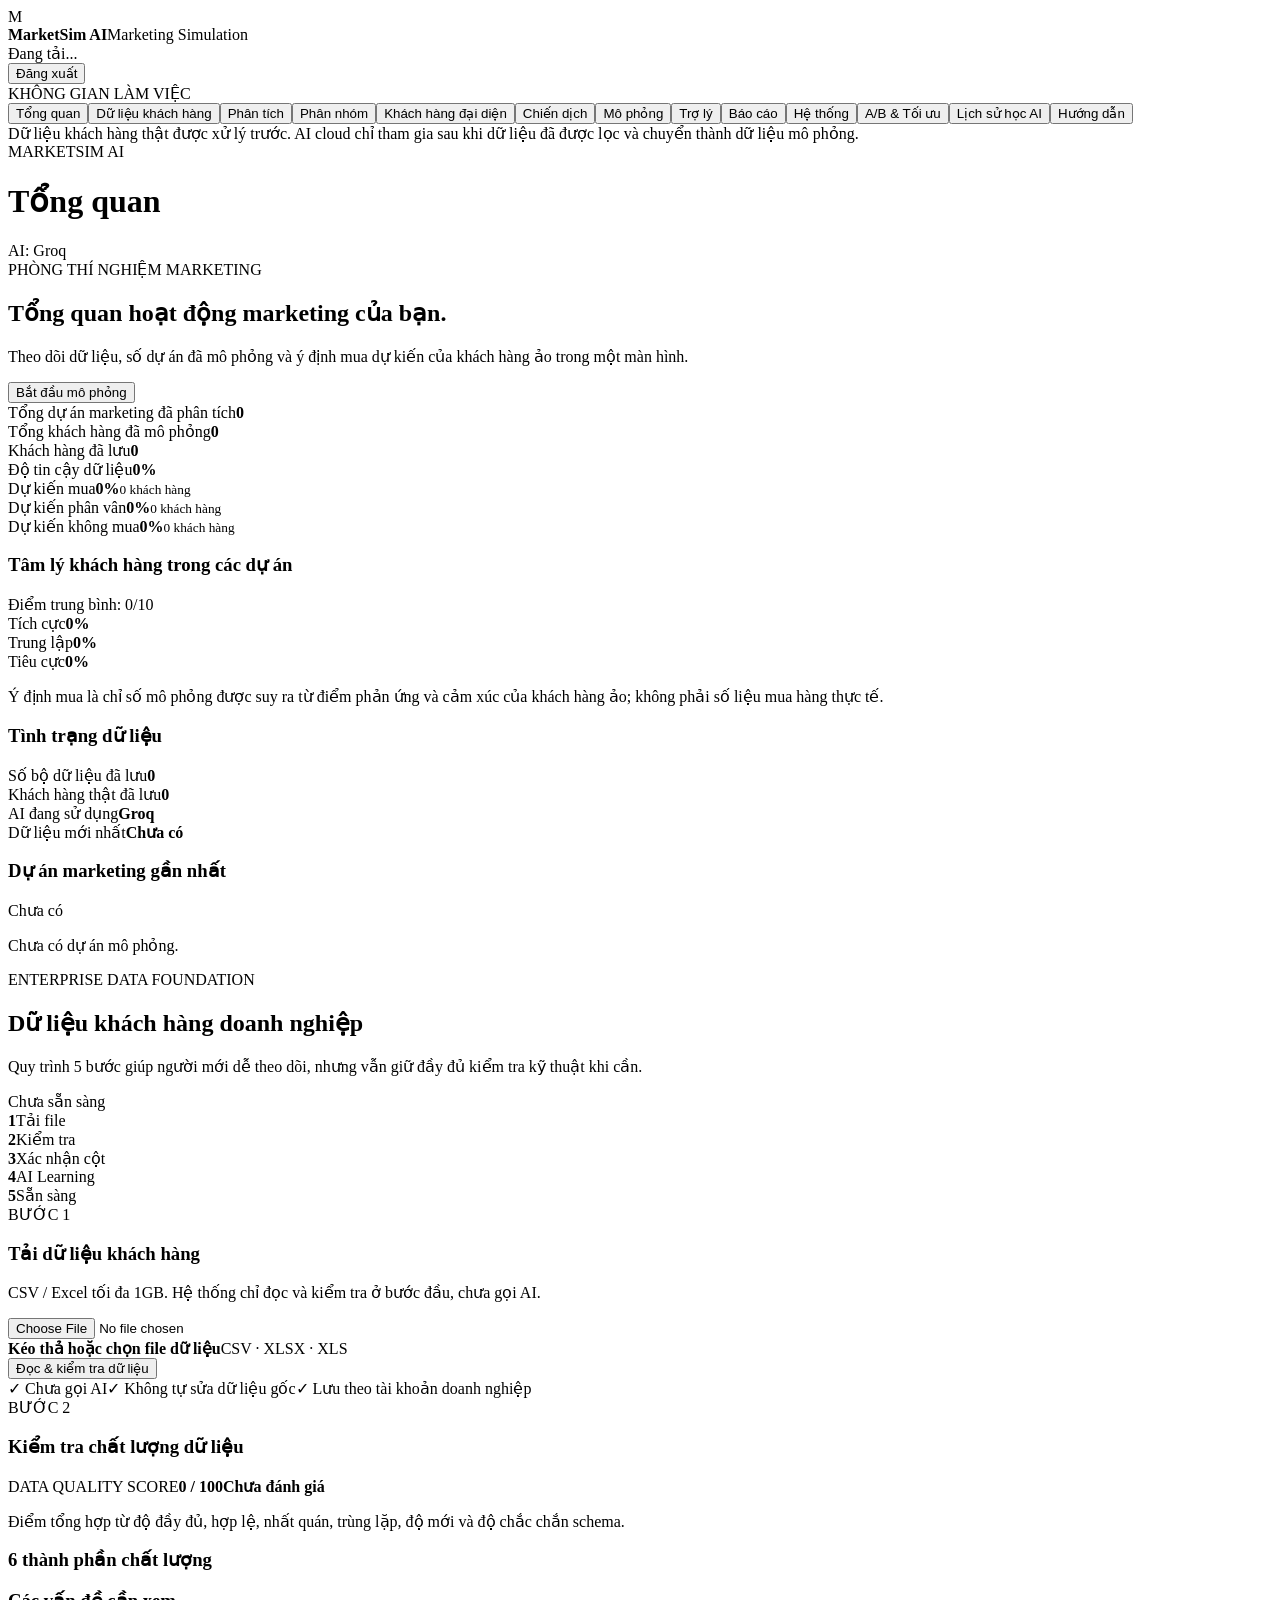
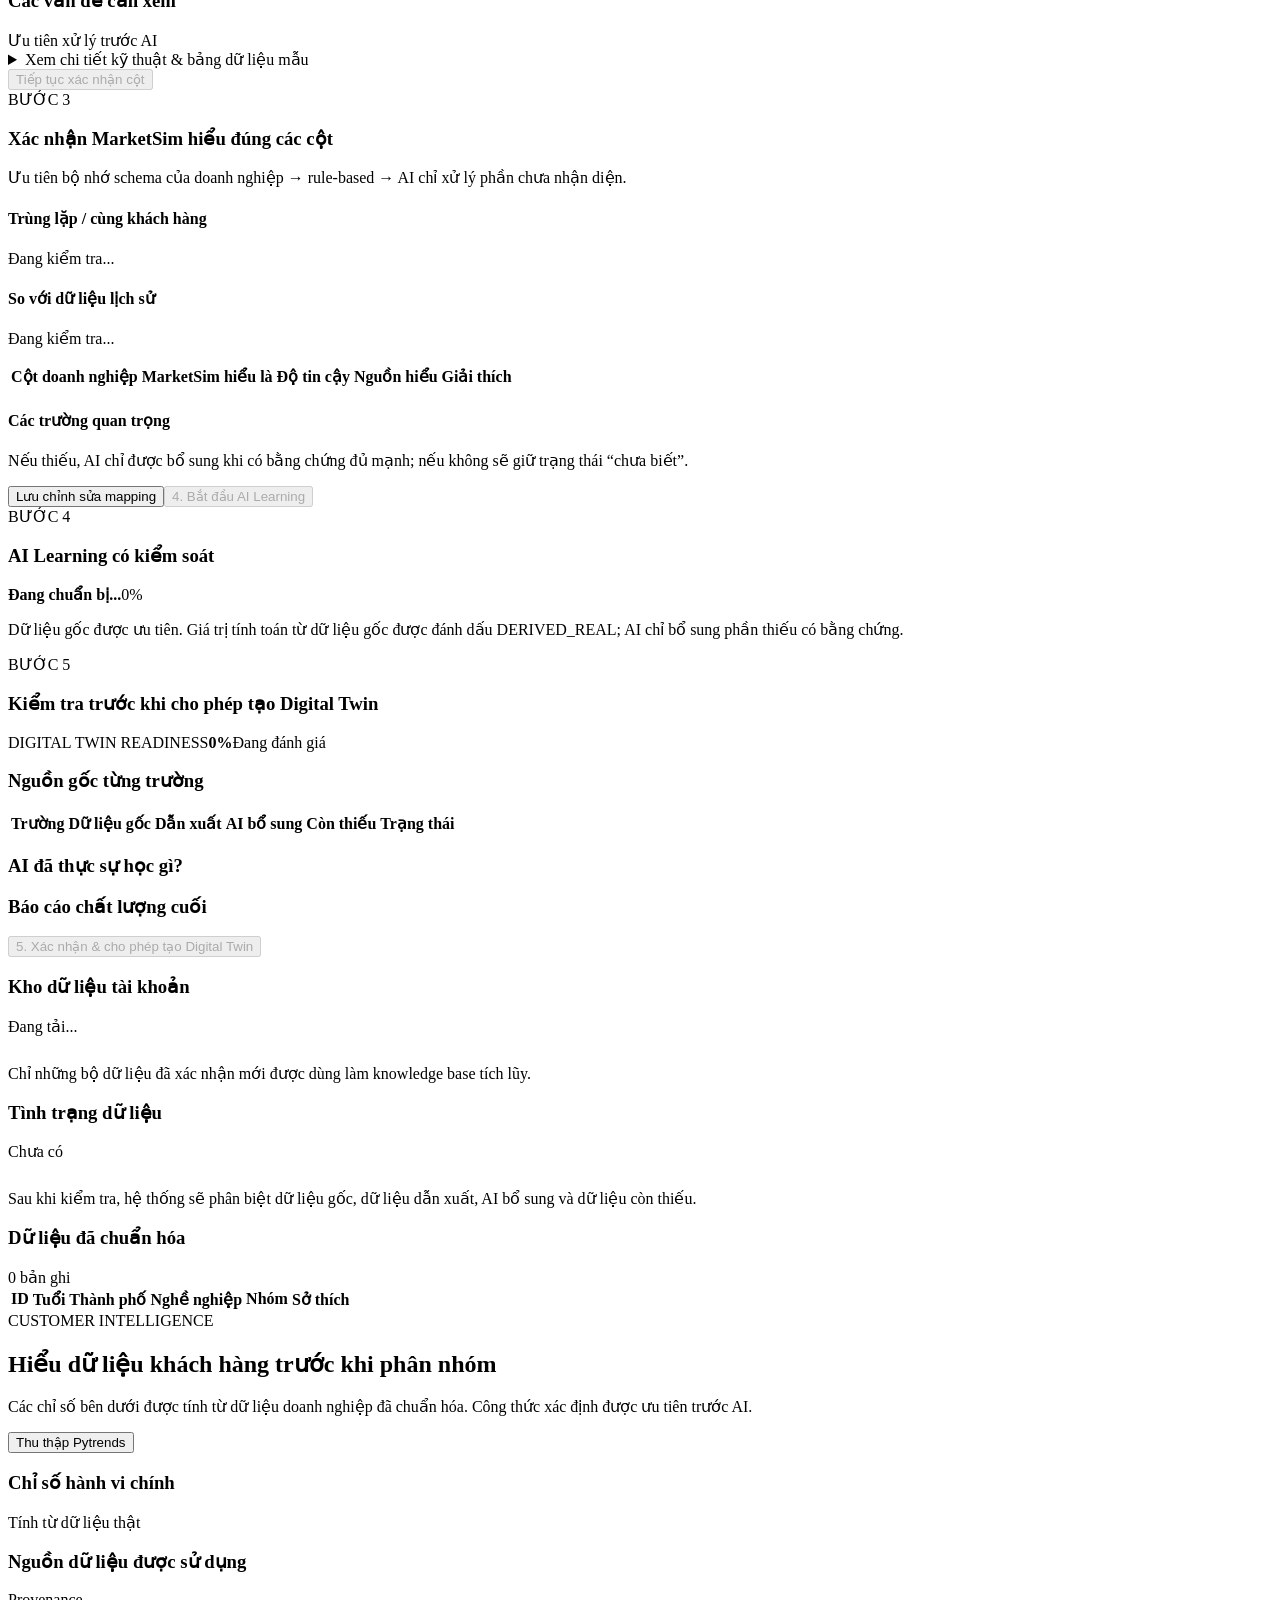
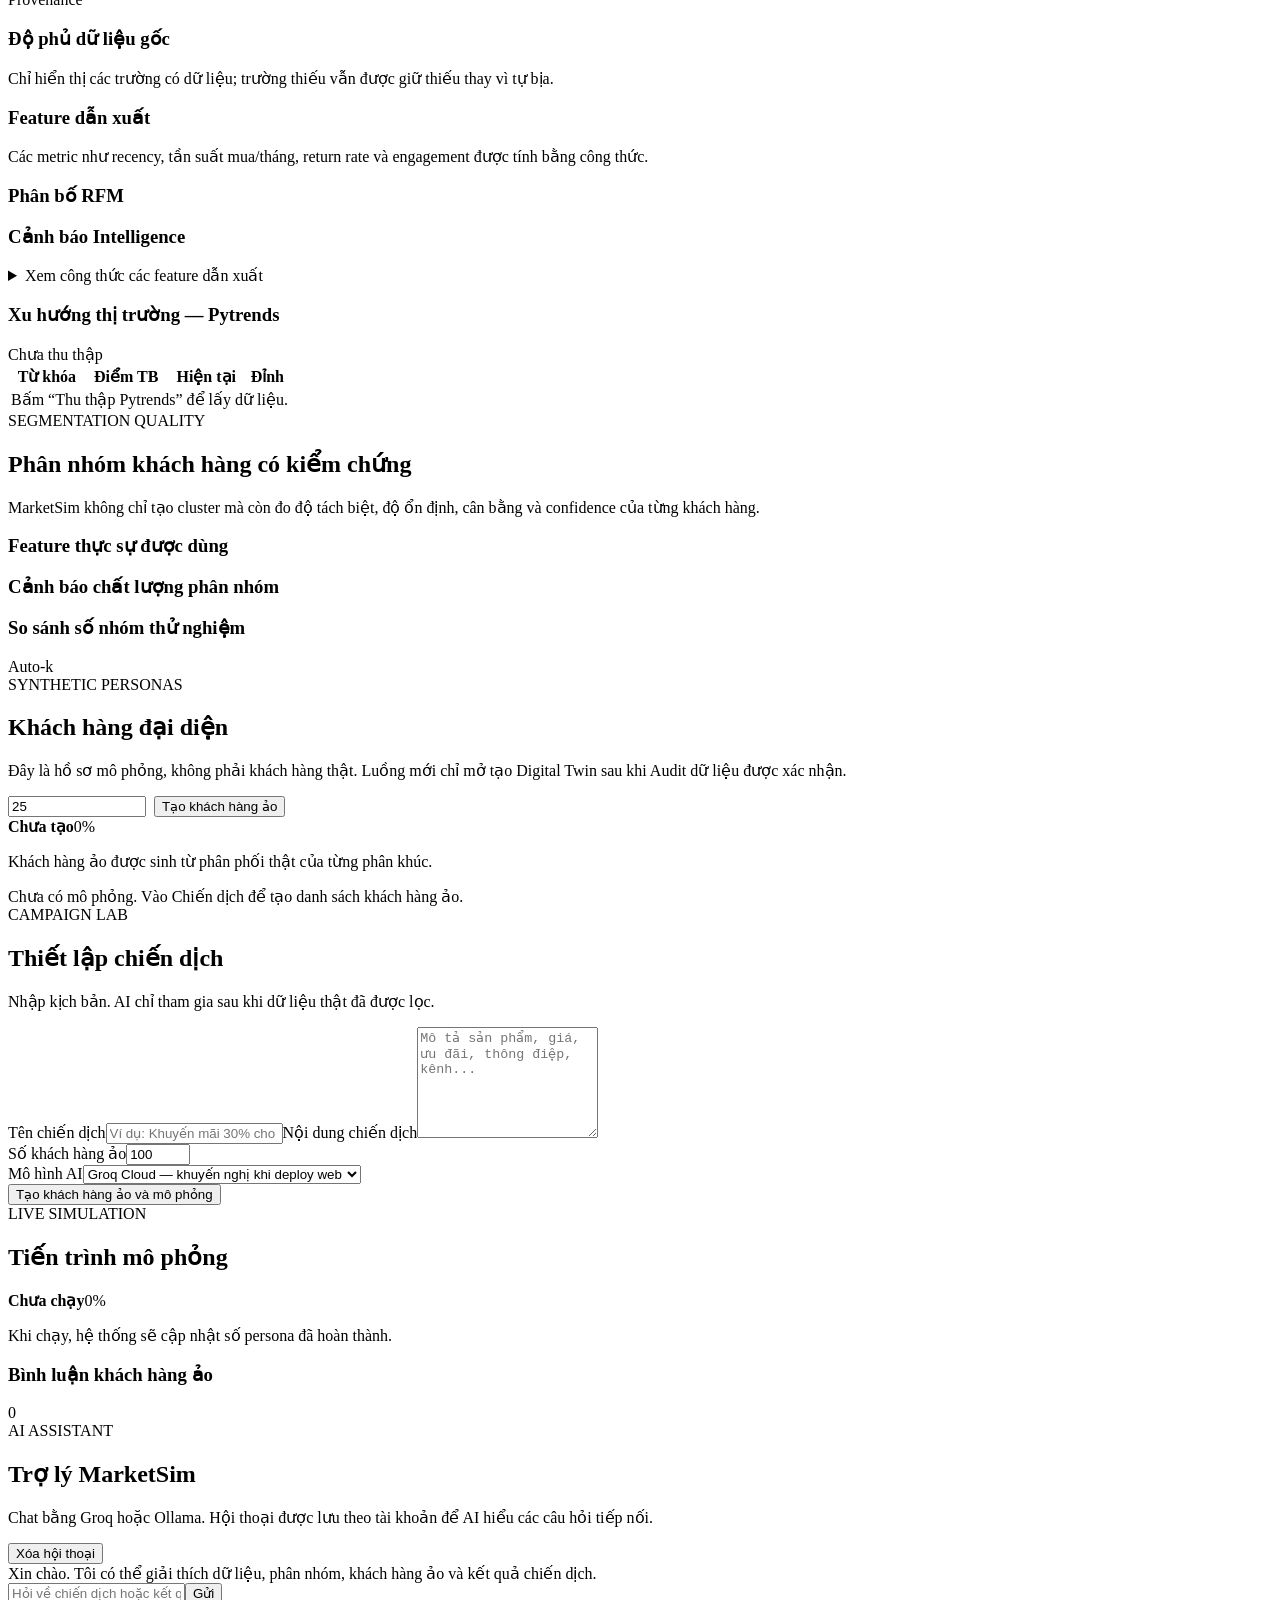
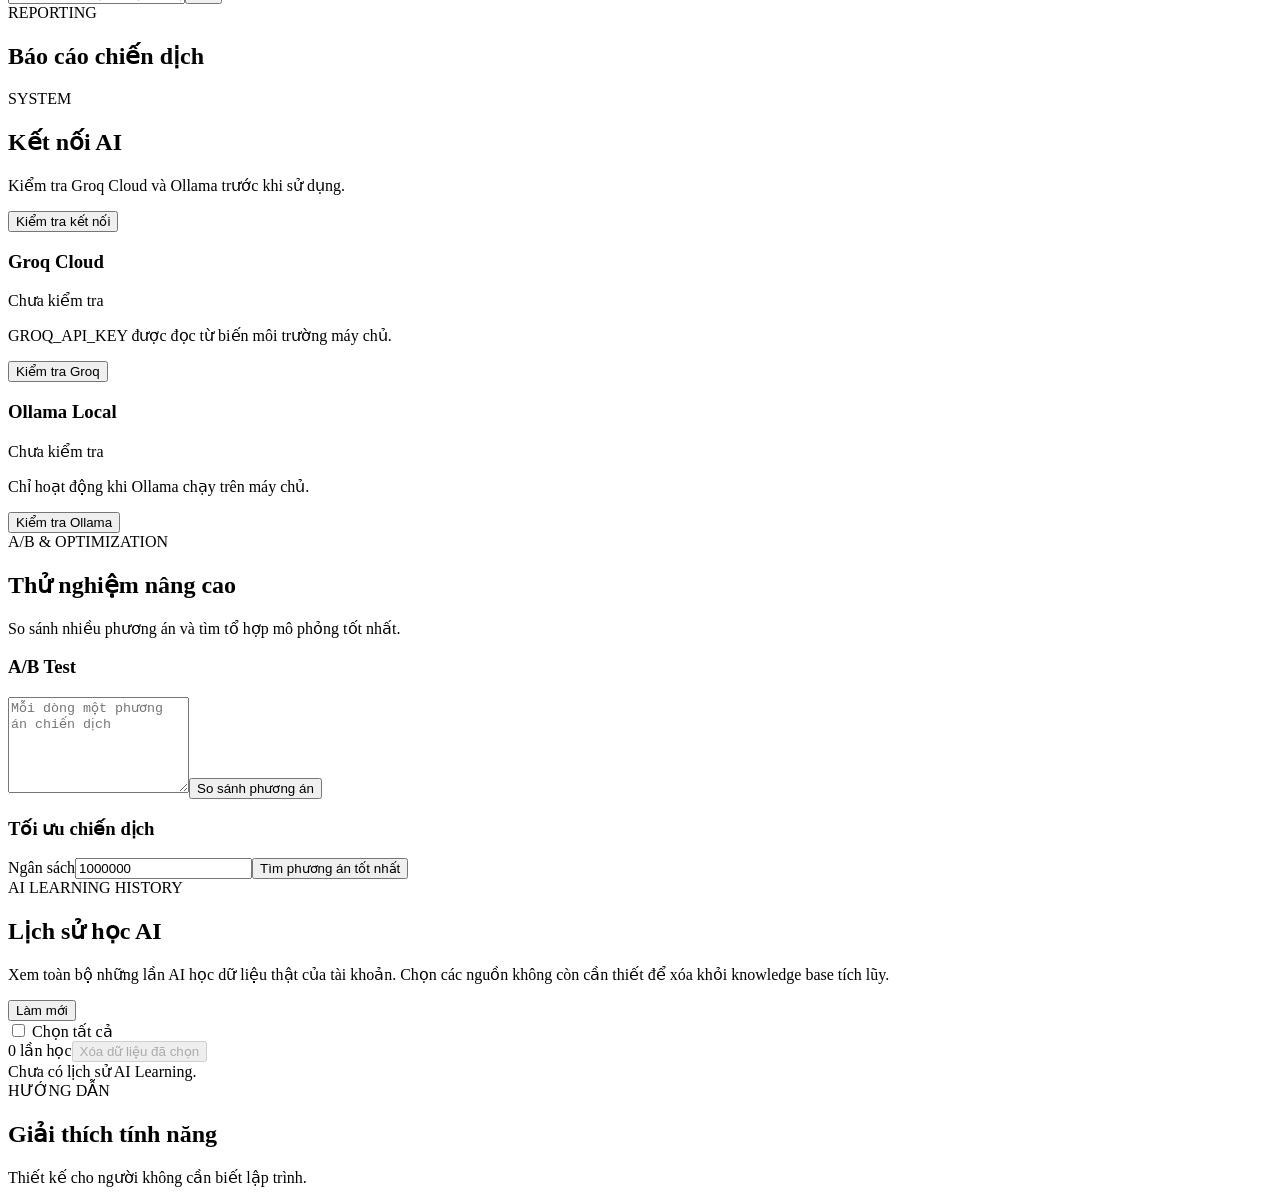
==== frontend/index.html @ f1a0cb67 "CHỈNH SỬA TOÀN BỘ CẤU TRÚC" ====
<!doctype html><html lang="vi"><head><meta charset="utf-8"><meta name="viewport" content="width=device-width,initial-scale=1"><title>MarketSim AI</title><link rel="stylesheet" href="/static/css/app.css?v=20260812-ci-seg-quality-1"></head><body><div class="app"><aside class="sidebar"><div class="logo"><div class="brand-mark small">M</div><div><b>MarketSim AI</b><span>Marketing Simulation</span></div></div><div class="user-box"><div id="userEmail">Đang tải...</div><button id="logout" class="ghost">Đăng xuất</button></div><div class="nav-title">KHÔNG GIAN LÀM VIỆC</div><nav id="nav"><button data-tab="overview" class="nav-item active">Tổng quan</button><button data-tab="customers" class="nav-item">Dữ liệu khách hàng</button><button data-tab="analysis" class="nav-item">Phân tích</button><button data-tab="segments" class="nav-item">Phân nhóm</button><button data-tab="personas" class="nav-item">Khách hàng đại diện</button><button data-tab="campaign" class="nav-item">Chiến dịch</button><button data-tab="simulation" class="nav-item">Mô phỏng</button><button data-tab="assistant" class="nav-item">Trợ lý</button><button data-tab="reports" class="nav-item">Báo cáo</button><button data-tab="system" class="nav-item">Hệ thống</button><button data-tab="advanced" class="nav-item">A/B & Tối ưu</button><button data-tab="learning-history" class="nav-item">Lịch sử học AI</button><button data-tab="help" class="nav-item">Hướng dẫn</button></nav><div class="sidebar-note">Dữ liệu khách hàng thật được xử lý trước. AI cloud chỉ tham gia sau khi dữ liệu đã được lọc và chuyển thành dữ liệu mô phỏng.</div></aside><main class="main"><header class="topbar"><div><span class="eyebrow">MARKETSIM AI</span><h1 id="pageTitle">Tổng quan</h1></div><div id="providerPill" class="provider-pill">AI: Groq</div></header>
<section id="overview" class="tab active"><div class="hero"><div><span class="eyebrow">PHÒNG THÍ NGHIỆM MARKETING</span><h2>Tổng quan hoạt động marketing của bạn.</h2><p>Theo dõi dữ liệu, số dự án đã mô phỏng và ý định mua dự kiến của khách hàng ảo trong một màn hình.</p></div><button class="primary" onclick="showTab('campaign')">Bắt đầu mô phỏng</button></div><div class="grid-4 overview-main-stats"><div class="stat"><span>Tổng dự án marketing đã phân tích</span><b id="statScenarios">0</b></div><div class="stat"><span>Tổng khách hàng đã mô phỏng</span><b id="statResponses">0</b></div><div class="stat"><span>Khách hàng đã lưu</span><b id="statCustomers">0</b></div><div class="stat"><span>Độ tin cậy dữ liệu</span><b id="statDataConfidence">0%</b></div></div><div class="grid-3 overview-intent-grid"><div class="stat intent-buy"><span>Dự kiến mua</span><b id="statBuy">0%</b><small id="statBuyCount">0 khách hàng</small></div><div class="stat intent-hesitate"><span>Dự kiến phân vân</span><b id="statHesitate">0%</b><small id="statHesitateCount">0 khách hàng</small></div><div class="stat intent-notbuy"><span>Dự kiến không mua</span><b id="statNotBuy">0%</b><small id="statNotBuyCount">0 khách hàng</small></div></div><div class="grid-2"><div class="card info-card"><div class="table-head inner-head"><h3>Tâm lý khách hàng trong các dự án</h3><span id="statAvgScore">Điểm trung bình: 0/10</span></div><div class="grid-3"><div class="mini-metric"><span>Tích cực</span><b id="statPositive">0%</b></div><div class="mini-metric"><span>Trung lập</span><b id="statNeutral">0%</b></div><div class="mini-metric"><span>Tiêu cực</span><b id="statNegative">0%</b></div></div><p class="muted">Ý định mua là chỉ số mô phỏng được suy ra từ điểm phản ứng và cảm xúc của khách hàng ảo; không phải số liệu mua hàng thực tế.</p></div><div class="card info-card"><h3>Tình trạng dữ liệu</h3><div class="coverage-row"><span>Số bộ dữ liệu đã lưu</span><b id="statDatasets">0</b></div><div class="coverage-row"><span>Khách hàng thật đã lưu</span><b id="statSavedCustomers">0</b></div><div class="coverage-row"><span>AI đang sử dụng</span><b id="statProvider">Groq</b></div><div class="coverage-row"><span>Dữ liệu mới nhất</span><b id="statDataset">Chưa có</b></div></div></div><div class="card info-card"><div class="table-head inner-head"><h3>Dự án marketing gần nhất</h3><span id="overviewLatest">Chưa có</span></div><p id="overviewLatestDetail" class="muted">Chưa có dự án mô phỏng.</p></div></section><section id="customers" class="tab"><div class="section-head"><div><span class="eyebrow">ENTERPRISE DATA FOUNDATION</span><h2>Dữ liệu khách hàng doanh nghiệp</h2><p>Quy trình 5 bước giúp người mới dễ theo dõi, nhưng vẫn giữ đầy đủ kiểm tra kỹ thuật khi cần.</p></div><span id="stagedReadyBadge" class="status">Chưa sẵn sàng</span></div>
<div class="card data-wizard enterprise-wizard">
<div class="wizard-steps">
  <div id="wiz1" class="wizard-step active"><b>1</b><span>Tải file</span></div>
  <div id="wiz2" class="wizard-step"><b>2</b><span>Kiểm tra</span></div>
  <div id="wiz3" class="wizard-step"><b>3</b><span>Xác nhận cột</span></div>
  <div id="wiz4" class="wizard-step"><b>4</b><span>AI Learning</span></div>
  <div id="wiz5" class="wizard-step"><b>5</b><span>Sẵn sàng</span></div>
</div>
<div class="wizard-title"><div><span class="eyebrow">BƯỚC 1</span><h3>Tải dữ liệu khách hàng</h3><p class="muted">CSV / Excel tối đa 1GB. Hệ thống chỉ đọc và kiểm tra ở bước đầu, chưa gọi AI.</p></div></div>
<div class="dropzone"><input type="file" id="stagedDatasetFile" accept=".csv,.xlsx,.xls"><div><b>Kéo thả hoặc chọn file dữ liệu</b><span>CSV · XLSX · XLS</span></div><button class="primary" id="stagedInspectBtn" type="button">Đọc & kiểm tra dữ liệu</button></div>
<div class="trust-strip"><span>✓ Chưa gọi AI</span><span>✓ Không tự sửa dữ liệu gốc</span><span>✓ Lưu theo tài khoản doanh nghiệp</span></div>
<div id="stagedMsg" class="notice hidden"></div>

<div id="stagedPreview" class="staged-panel hidden">
  <div class="panel-title"><div><span class="eyebrow">BƯỚC 2</span><h3>Kiểm tra chất lượng dữ liệu</h3></div><span id="stagedFileName"></span></div>
  <div class="grid-4 compact-grid" id="stagedSummaryCards"></div>
  <div class="quality-layout">
    <div class="quality-score-card"><span>DATA QUALITY SCORE</span><b id="qualityScore">0 / 100</b><strong id="qualityLabel">Chưa đánh giá</strong><p>Điểm tổng hợp từ độ đầy đủ, hợp lệ, nhất quán, trùng lặp, độ mới và độ chắc chắn schema.</p></div>
    <div class="card inner-card"><h3>6 thành phần chất lượng</h3><div id="qualityDimensions" class="quality-dimensions"></div></div>
  </div>
  <div class="card inner-card issue-card"><div class="table-head inner-head"><h3>Các vấn đề cần xem</h3><span>Ưu tiên xử lý trước AI</span></div><div id="qualityIssues" class="quality-issues"></div></div>
  <details class="technical-details"><summary>Xem chi tiết kỹ thuật & bảng dữ liệu mẫu</summary>
    <div class="table-head inner-head"><h3>Thông tin từng cột</h3><span>Phân tích bằng Python, chưa gọi AI</span></div>
    <div class="table-wrap"><table id="stagedColumnsTable"><thead><tr><th>Cột</th><th>Có dữ liệu</th><th>Trống</th><th>Unique</th><th>Validation</th><th>Rule nhận diện</th></tr></thead><tbody></tbody></table></div>
    <div class="table-head inner-head"><h3>Mẫu dữ liệu thực tế</h3><span>10 dòng đầu</span></div>
    <div class="table-wrap sample-scroll"><table id="stagedSampleTable"><thead></thead><tbody></tbody></table></div>
  </details>
  <div class="wizard-actions"><button class="primary" id="stagedConfirmInspect" disabled>Tiếp tục xác nhận cột</button></div>
</div>

<div id="stagedMapping" class="staged-panel hidden">
  <div class="panel-title"><div><span class="eyebrow">BƯỚC 3</span><h3>Xác nhận MarketSim hiểu đúng các cột</h3><p class="muted">Ưu tiên bộ nhớ schema của doanh nghiệp → rule-based → AI chỉ xử lý phần chưa nhận diện.</p></div></div>
  <div class="mapping-summary"><div><h4>Trùng lặp / cùng khách hàng</h4><p id="duplicateSummary">Đang kiểm tra...</p></div><div><h4>So với dữ liệu lịch sử</h4><p id="driftSummary">Đang kiểm tra...</p></div></div>
  <div class="table-wrap"><table id="stagedMappingTable"><thead><tr><th>Cột doanh nghiệp</th><th>MarketSim hiểu là</th><th>Độ tin cậy</th><th>Nguồn hiểu</th><th>Giải thích</th></tr></thead><tbody></tbody></table></div>
  <div class="missing-box"><h4>Các trường quan trọng</h4><p class="muted">Nếu thiếu, AI chỉ được bổ sung khi có bằng chứng đủ mạnh; nếu không sẽ giữ trạng thái “chưa biết”.</p><div id="stagedRequiredGrid" class="required-grid"></div></div>
  <div class="wizard-actions"><button class="secondary" id="saveMappingBtn" type="button">Lưu chỉnh sửa mapping</button><button class="primary" id="stagedStartLearning" disabled>4. Bắt đầu AI Learning</button></div>
</div>

<div id="stagedLearning" class="staged-panel hidden">
  <div class="panel-title"><div><span class="eyebrow">BƯỚC 4</span><h3>AI Learning có kiểm soát</h3></div></div>
  <div class="progress-meta"><b id="stagedLearningText">Đang chuẩn bị...</b><span id="stagedLearningPercent">0%</span></div><div class="progress"><div id="stagedLearningBar"></div></div>
  <p id="stagedLearningDetail" class="muted">Dữ liệu gốc được ưu tiên. Giá trị tính toán từ dữ liệu gốc được đánh dấu DERIVED_REAL; AI chỉ bổ sung phần thiếu có bằng chứng.</p>
</div>

<div id="stagedAudit" class="staged-panel hidden">
  <div class="panel-title"><div><span class="eyebrow">BƯỚC 5</span><h3>Kiểm tra trước khi cho phép tạo Digital Twin</h3></div></div>
  <div class="audit-kpis" id="stagedAuditKpis"></div>
  <div class="readiness-card"><div><span>DIGITAL TWIN READINESS</span><b id="readinessOverall">0%</b><span id="readinessStatus" class="status">Đang đánh giá</span></div><div id="readinessAreas" class="readiness-areas"></div><p id="readinessMessage" class="muted"></p></div>
  <div class="grid-2 audit-grid">
    <div class="card inner-card"><h3>Nguồn gốc từng trường</h3><div class="table-wrap"><table id="stagedAuditTable"><thead><tr><th>Trường</th><th>Dữ liệu gốc</th><th>Dẫn xuất</th><th>AI bổ sung</th><th>Còn thiếu</th><th>Trạng thái</th></tr></thead><tbody></tbody></table></div></div>
    <div class="card inner-card"><h3>AI đã thực sự học gì?</h3><div id="stagedLearnedList" class="learned-list"></div></div>
  </div>
  <div class="card inner-card"><h3>Báo cáo chất lượng cuối</h3><p id="stagedAuditExplain" class="muted"></p><div class="wizard-actions"><button class="primary" id="stagedConfirmLearning" disabled>5. Xác nhận & cho phép tạo Digital Twin</button></div></div>
</div>
</div>
<div class="grid-2"><div class="card info-card"><div class="table-head" style="padding:0 0 12px;border-bottom:0"><h3>Kho dữ liệu tài khoản</h3><span id="datasetStats">Đang tải...</span></div><p class="muted">Chỉ những bộ dữ liệu đã xác nhận mới được dùng làm knowledge base tích lũy.</p><div id="datasetHistory" class="dataset-history"></div></div><div class="card info-card"><div class="table-head" style="padding:0 0 12px;border-bottom:0"><h3>Tình trạng dữ liệu</h3><span id="auditReliability">Chưa có</span></div><p id="auditDetail" class="muted">Sau khi kiểm tra, hệ thống sẽ phân biệt dữ liệu gốc, dữ liệu dẫn xuất, AI bổ sung và dữ liệu còn thiếu.</p></div></div>
<div class="card"><div class="table-head"><h3>Dữ liệu đã chuẩn hóa</h3><span id="customerCount">0 bản ghi</span></div><div class="table-wrap"><table id="customerTable"><thead><tr><th>ID</th><th>Tuổi</th><th>Thành phố</th><th>Nghề nghiệp</th><th>Nhóm</th><th>Sở thích</th></tr></thead><tbody></tbody></table></div></div></section><section id="analysis" class="tab"><div class="section-head"><div><span class="eyebrow">CUSTOMER INTELLIGENCE</span><h2>Hiểu dữ liệu khách hàng trước khi phân nhóm</h2><p>Các chỉ số bên dưới được tính từ dữ liệu doanh nghiệp đã chuẩn hóa. Công thức xác định được ưu tiên trước AI.</p></div><button class="primary" id="collectTrends">Thu thập Pytrends</button></div><div id="analysisMsg" class="notice hidden"></div><div id="intelligenceQuality" class="quality-hero"></div><div id="analysisCards" class="grid-4"></div><div class="grid-2"><div class="card info-card"><div class="table-head inner-head"><h3>Chỉ số hành vi chính</h3><span class="muted">Tính từ dữ liệu thật</span></div><div id="analysisKpis" class="metric-list"></div></div><div class="card info-card"><div class="table-head inner-head"><h3>Nguồn dữ liệu được sử dụng</h3><span class="muted">Provenance</span></div><div id="analysisSources"></div></div></div><div class="grid-2"><div class="card info-card"><h3>Độ phủ dữ liệu gốc</h3><p class="muted compact-copy">Chỉ hiển thị các trường có dữ liệu; trường thiếu vẫn được giữ thiếu thay vì tự bịa.</p><div id="analysisCoverage"></div></div><div class="card info-card"><h3>Feature dẫn xuất</h3><p class="muted compact-copy">Các metric như recency, tần suất mua/tháng, return rate và engagement được tính bằng công thức.</p><div id="analysisDerived"></div></div></div><div class="grid-2"><div class="card info-card"><h3>Phân bố RFM</h3><div id="analysisRfm"></div></div><div class="card info-card"><h3>Cảnh báo Intelligence</h3><div id="analysisWarnings" class="warning-stack"></div></div></div><details class="card technical-details"><summary>Xem công thức các feature dẫn xuất</summary><div id="featureCatalog" class="feature-catalog"></div></details><div class="card info-card"><div class="table-head inner-head"><h3>Xu hướng thị trường — Pytrends</h3><span id="trendStatus" class="muted">Chưa thu thập</span></div><div class="table-wrap"><table id="trendTable"><thead><tr><th>Từ khóa</th><th>Điểm TB</th><th>Hiện tại</th><th>Đỉnh</th></tr></thead><tbody><tr><td colspan="4">Bấm “Thu thập Pytrends” để lấy dữ liệu.</td></tr></tbody></table></div></div></section>
<section id="segments" class="tab"><div class="section-head"><div><span class="eyebrow">SEGMENTATION QUALITY</span><h2>Phân nhóm khách hàng có kiểm chứng</h2><p>MarketSim không chỉ tạo cluster mà còn đo độ tách biệt, độ ổn định, cân bằng và confidence của từng khách hàng.</p></div></div><div id="segmentQuality" class="quality-hero"></div><div id="segmentQualityMetrics" class="grid-4"></div><div class="grid-2"><div class="card info-card"><h3>Feature thực sự được dùng</h3><div id="segmentFeatureGroups" class="feature-groups"></div></div><div class="card info-card"><h3>Cảnh báo chất lượng phân nhóm</h3><div id="segmentWarnings" class="warning-stack"></div></div></div><div class="card info-card"><div class="table-head inner-head"><h3>So sánh số nhóm thử nghiệm</h3><span class="muted">Auto-k</span></div><div id="segmentKCandidates" class="k-candidate-grid"></div></div><div id="segmentCards" class="grid-3"></div></section>
<section id="personas" class="tab"><div class="section-head"><div><span class="eyebrow">SYNTHETIC PERSONAS</span><h2>Khách hàng đại diện</h2><p>Đây là hồ sơ mô phỏng, không phải khách hàng thật. Luồng mới chỉ mở tạo Digital Twin sau khi Audit dữ liệu được xác nhận.</p></div><div><input id="twinCount" type="number" min="1" max="500" value="25" style="width:130px;display:inline-block;margin-right:8px"><button class="primary" id="generateTwins">Tạo khách hàng ảo</button></div></div><div class="card progress-card"><div class="progress-meta"><b id="twinProgressText">Chưa tạo</b><span id="twinProgressPercent">0%</span></div><div class="progress"><div id="twinProgressBar"></div></div><p id="twinProgressDetail" class="muted">Khách hàng ảo được sinh từ phân phối thật của từng phân khúc.</p></div><div class="card"><div id="personaEmpty" class="empty">Chưa có mô phỏng. Vào Chiến dịch để tạo danh sách khách hàng ảo.</div><div id="personaList" class="persona-grid"></div></div></section>
<section id="campaign" class="tab"><div class="section-head"><div><span class="eyebrow">CAMPAIGN LAB</span><h2>Thiết lập chiến dịch</h2><p>Nhập kịch bản. AI chỉ tham gia sau khi dữ liệu thật đã được lọc.</p></div></div><div class="card form-card"><label>Tên chiến dịch</label><input id="campaignName" placeholder="Ví dụ: Khuyến mãi 30% cho khách hàng mới"><label>Nội dung chiến dịch</label><textarea id="campaignText" rows="7" placeholder="Mô tả sản phẩm, giá, ưu đãi, thông điệp, kênh..."></textarea><div class="form-row"><div><label>Số khách hàng ảo</label><input id="personaCount" type="number" min="1" max="1000" value="100"></div><div><label>Mô hình AI</label><select id="provider"><option value="groq">Groq Cloud — khuyến nghị khi deploy web</option><option value="ollama">Ollama Local — chỉ khi máy chủ có Ollama</option></select></div></div><button class="primary large" id="startSim">Tạo khách hàng ảo và mô phỏng</button><div id="startMsg" class="notice hidden"></div></div></section>
<section id="simulation" class="tab"><div class="section-head"><div><span class="eyebrow">LIVE SIMULATION</span><h2>Tiến trình mô phỏng</h2></div></div><div class="card progress-card"><div class="progress-meta"><b id="progressText">Chưa chạy</b><span id="progressPercent">0%</span></div><div class="progress"><div id="progressBar"></div></div><p id="progressDetail" class="muted">Khi chạy, hệ thống sẽ cập nhật số persona đã hoàn thành.</p></div><div class="card"><div class="table-head"><h3>Bình luận khách hàng ảo</h3><span id="resultCount">0</span></div><div id="comments" class="comments"></div></div></section>
<section id="assistant" class="tab"><div class="section-head"><div><span class="eyebrow">AI ASSISTANT</span><h2>Trợ lý MarketSim</h2><p>Chat bằng Groq hoặc Ollama. Hội thoại được lưu theo tài khoản để AI hiểu các câu hỏi tiếp nối.</p></div><button class="ghost" id="clearChat">Xóa hội thoại</button></div><div class="card chat-card"><div id="chatLog" class="chat-log"><div class="chat-msg ai">Xin chào. Tôi có thể giải thích dữ liệu, phân nhóm, khách hàng ảo và kết quả chiến dịch.</div></div><div class="chat-input"><input id="chatInput" placeholder="Hỏi về chiến dịch hoặc kết quả..."><button class="primary" id="sendChat">Gửi</button></div></div></section>
<section id="reports" class="tab"><div class="section-head"><div><span class="eyebrow">REPORTING</span><h2>Báo cáo chiến dịch</h2></div></div><div id="reportCards" class="grid-3"></div></section>
<section id="system" class="tab"><div class="section-head"><div><span class="eyebrow">SYSTEM</span><h2>Kết nối AI</h2><p>Kiểm tra Groq Cloud và Ollama trước khi sử dụng.</p></div><button class="primary" id="checkAll">Kiểm tra kết nối</button></div><div class="grid-2"><div class="card provider-card"><h3>Groq Cloud</h3><span id="groqStatus" class="status">Chưa kiểm tra</span><p id="groqInfo">GROQ_API_KEY được đọc từ biến môi trường máy chủ.</p><button class="secondary" id="checkGroq">Kiểm tra Groq</button></div><div class="card provider-card"><h3>Ollama Local</h3><span id="ollamaStatus" class="status">Chưa kiểm tra</span><p id="ollamaInfo">Chỉ hoạt động khi Ollama chạy trên máy chủ.</p><button class="secondary" id="checkOllama">Kiểm tra Ollama</button></div></div></section>
<section id="advanced" class="tab"><div class="section-head"><div><span class="eyebrow">A/B & OPTIMIZATION</span><h2>Thử nghiệm nâng cao</h2><p>So sánh nhiều phương án và tìm tổ hợp mô phỏng tốt nhất.</p></div></div><div class="grid-2"><div class="card form-card"><h3>A/B Test</h3><textarea id="abCampaigns" rows="6" placeholder="Mỗi dòng một phương án chiến dịch"></textarea><button class="primary" id="runAB">So sánh phương án</button><div id="abResult" class="notice hidden"></div></div><div class="card form-card"><h3>Tối ưu chiến dịch</h3><label>Ngân sách</label><input id="optBudget" type="number" value="1000000"><button class="primary" id="runOpt">Tìm phương án tốt nhất</button><div id="optResult" class="notice hidden"></div></div></div></section><section id="learning-history" class="tab"><div class="section-head"><div><span class="eyebrow">AI LEARNING HISTORY</span><h2>Lịch sử học AI</h2><p>Xem toàn bộ những lần AI học dữ liệu thật của tài khoản. Chọn các nguồn không còn cần thiết để xóa khỏi knowledge base tích lũy.</p></div><button class="secondary" id="refreshLearningHistory">Làm mới</button></div><div class="card info-card"><div class="history-toolbar"><label class="history-check"><input type="checkbox" id="selectAllLearningHistory"> Chọn tất cả</label><div><span id="learningHistoryCount" class="muted">0 lần học</span><button class="primary danger-btn" id="deleteSelectedLearning" disabled>Xóa dữ liệu đã chọn</button></div></div><div id="learningHistoryNotice" class="notice hidden"></div><div id="learningHistoryList" class="learning-history-list"><div class="empty">Chưa có lịch sử AI Learning.</div></div></div></section><section id="help" class="tab"><div class="section-head"><div><span class="eyebrow">HƯỚNG DẪN</span><h2>Giải thích tính năng</h2><p>Thiết kế cho người không cần biết lập trình.</p></div></div><div id="helpList" class="help-list"></div></section><div id="toast" class="toast"></div></main></div><script src="/static/js/app.js?v=20260812-ci-seg-quality-1"></script></body></html>
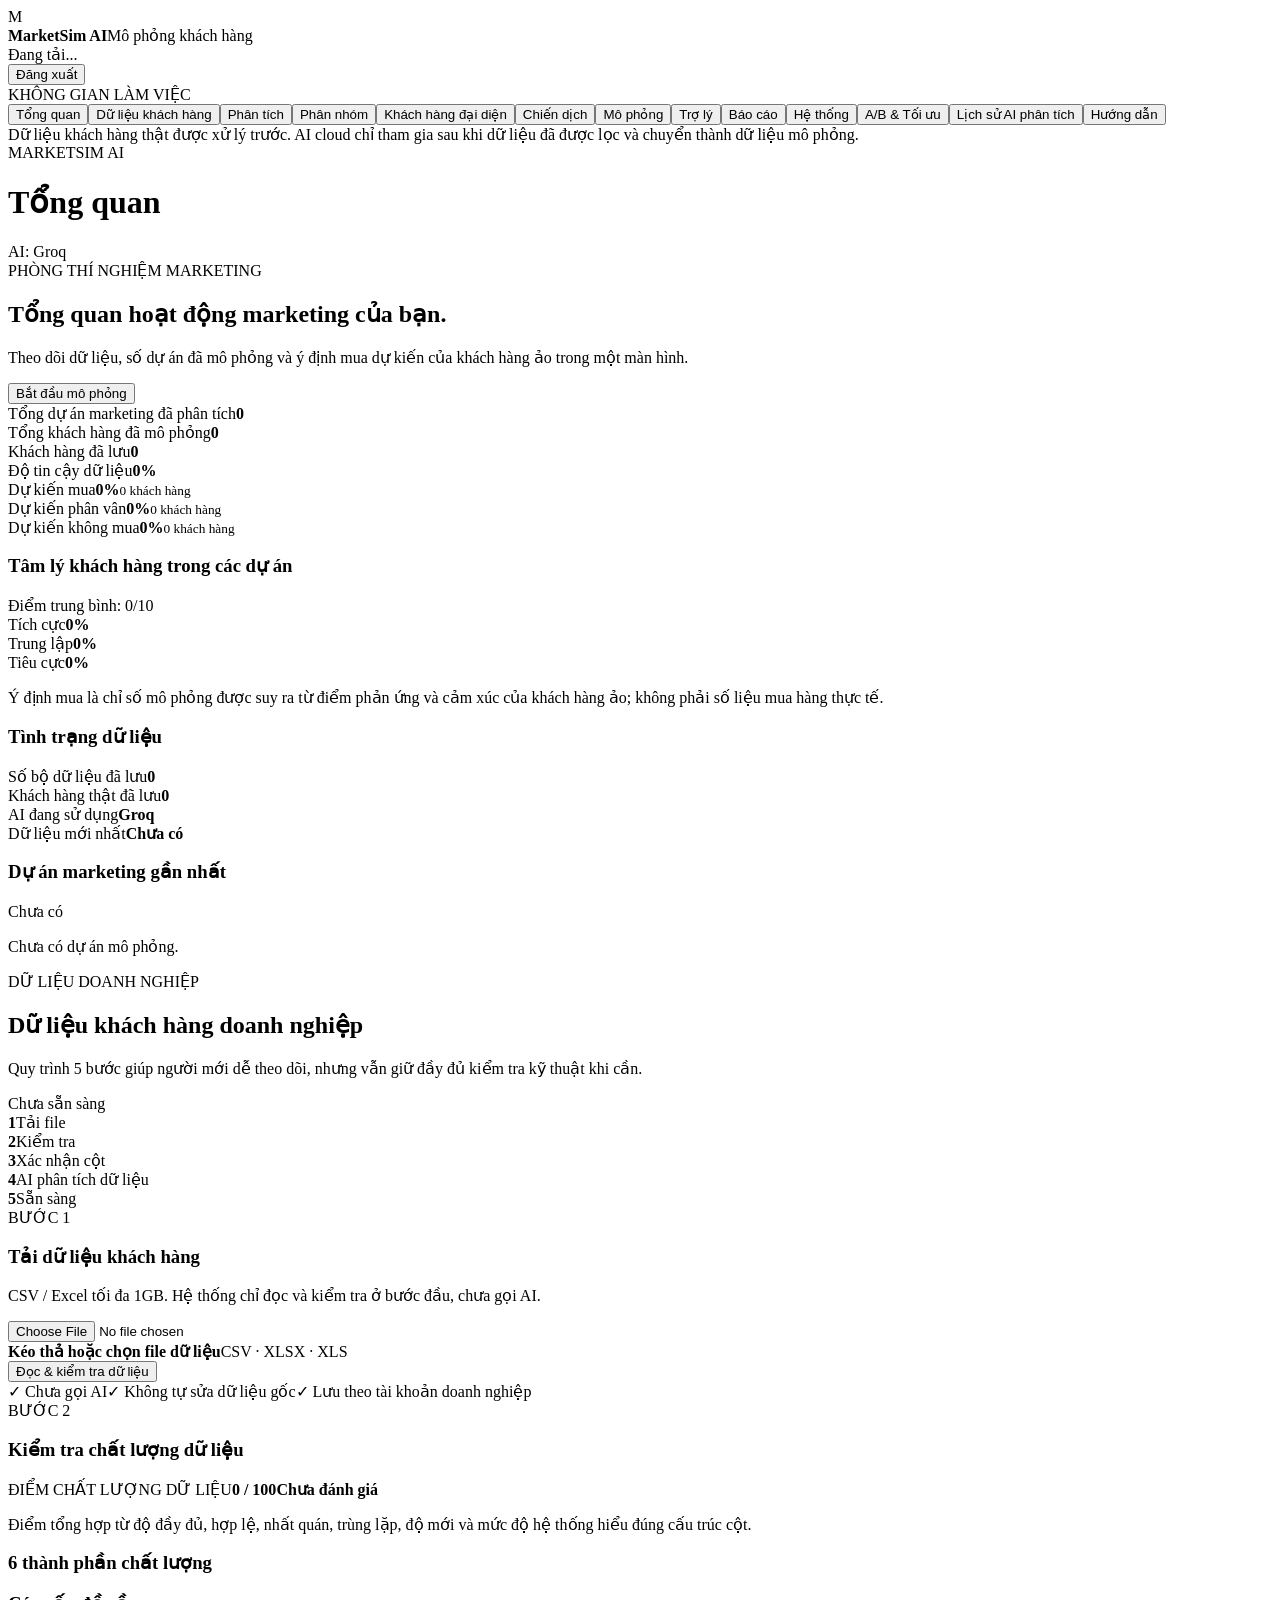
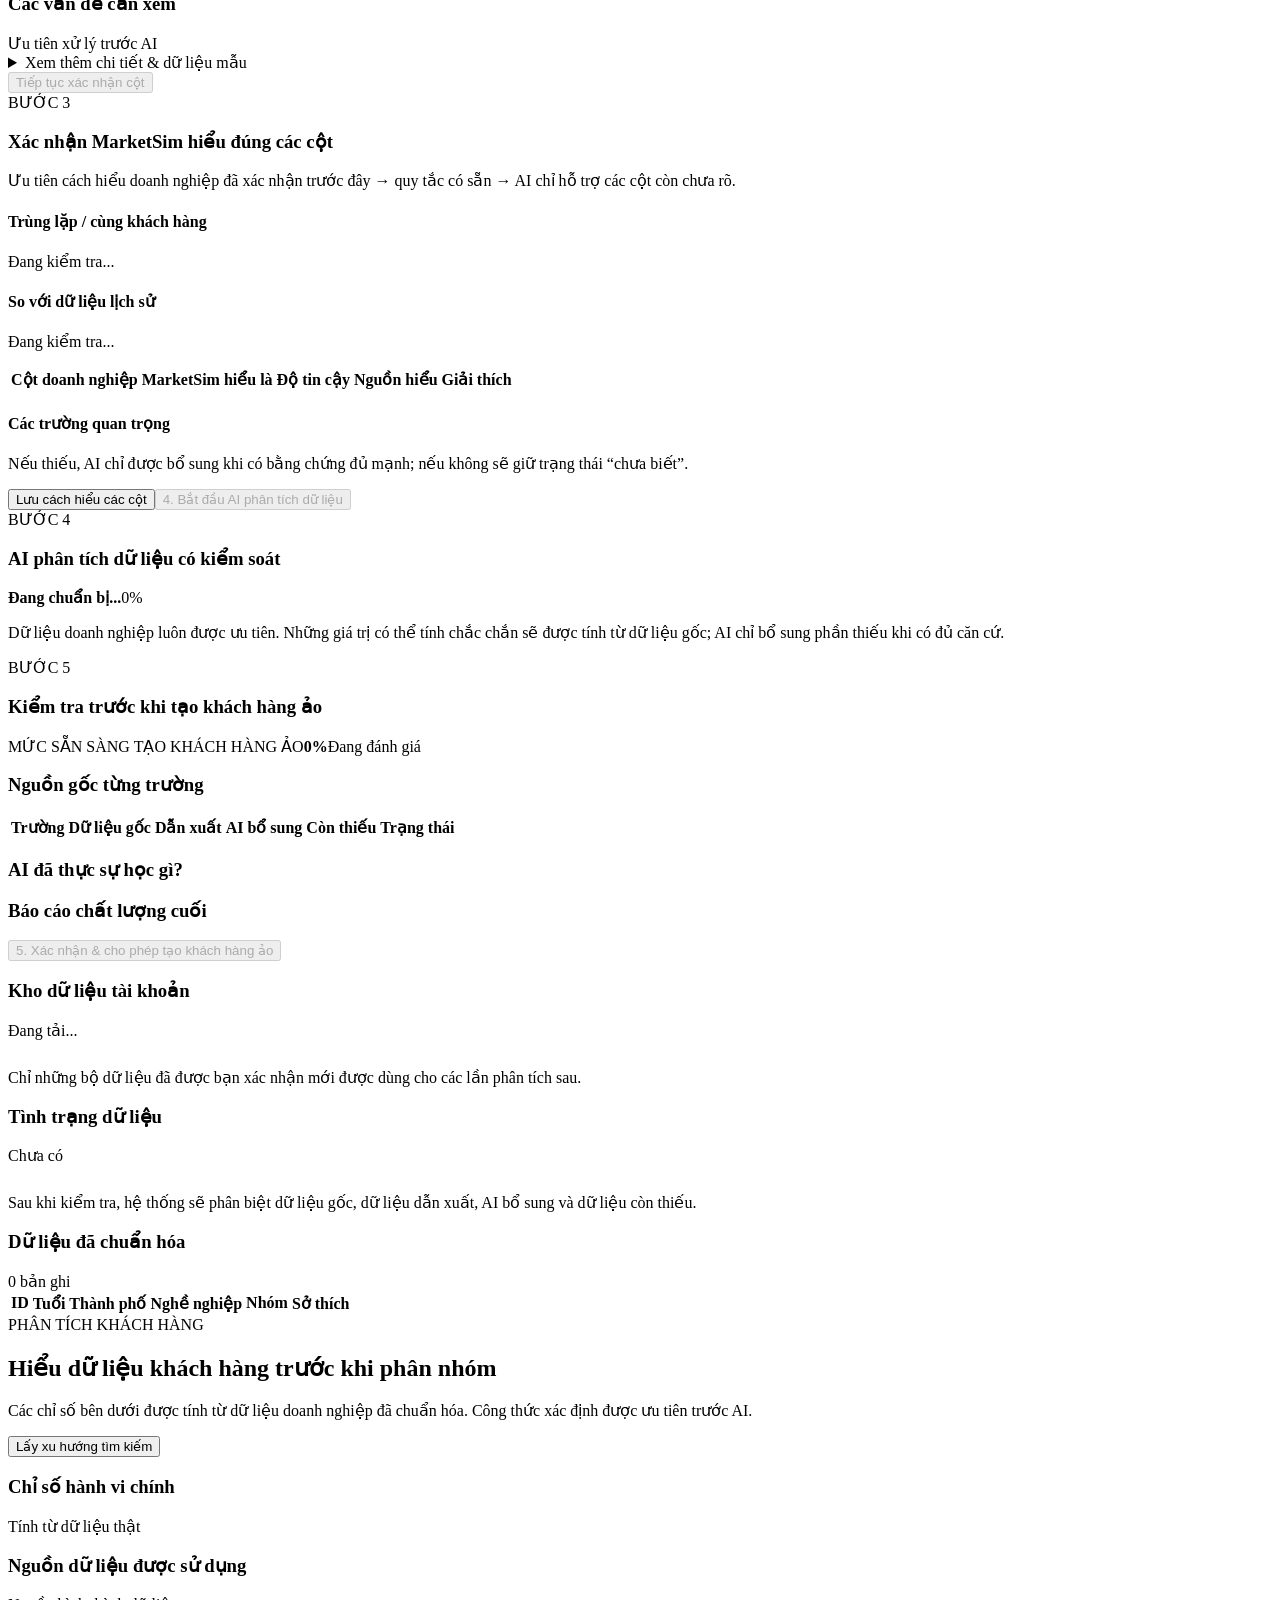
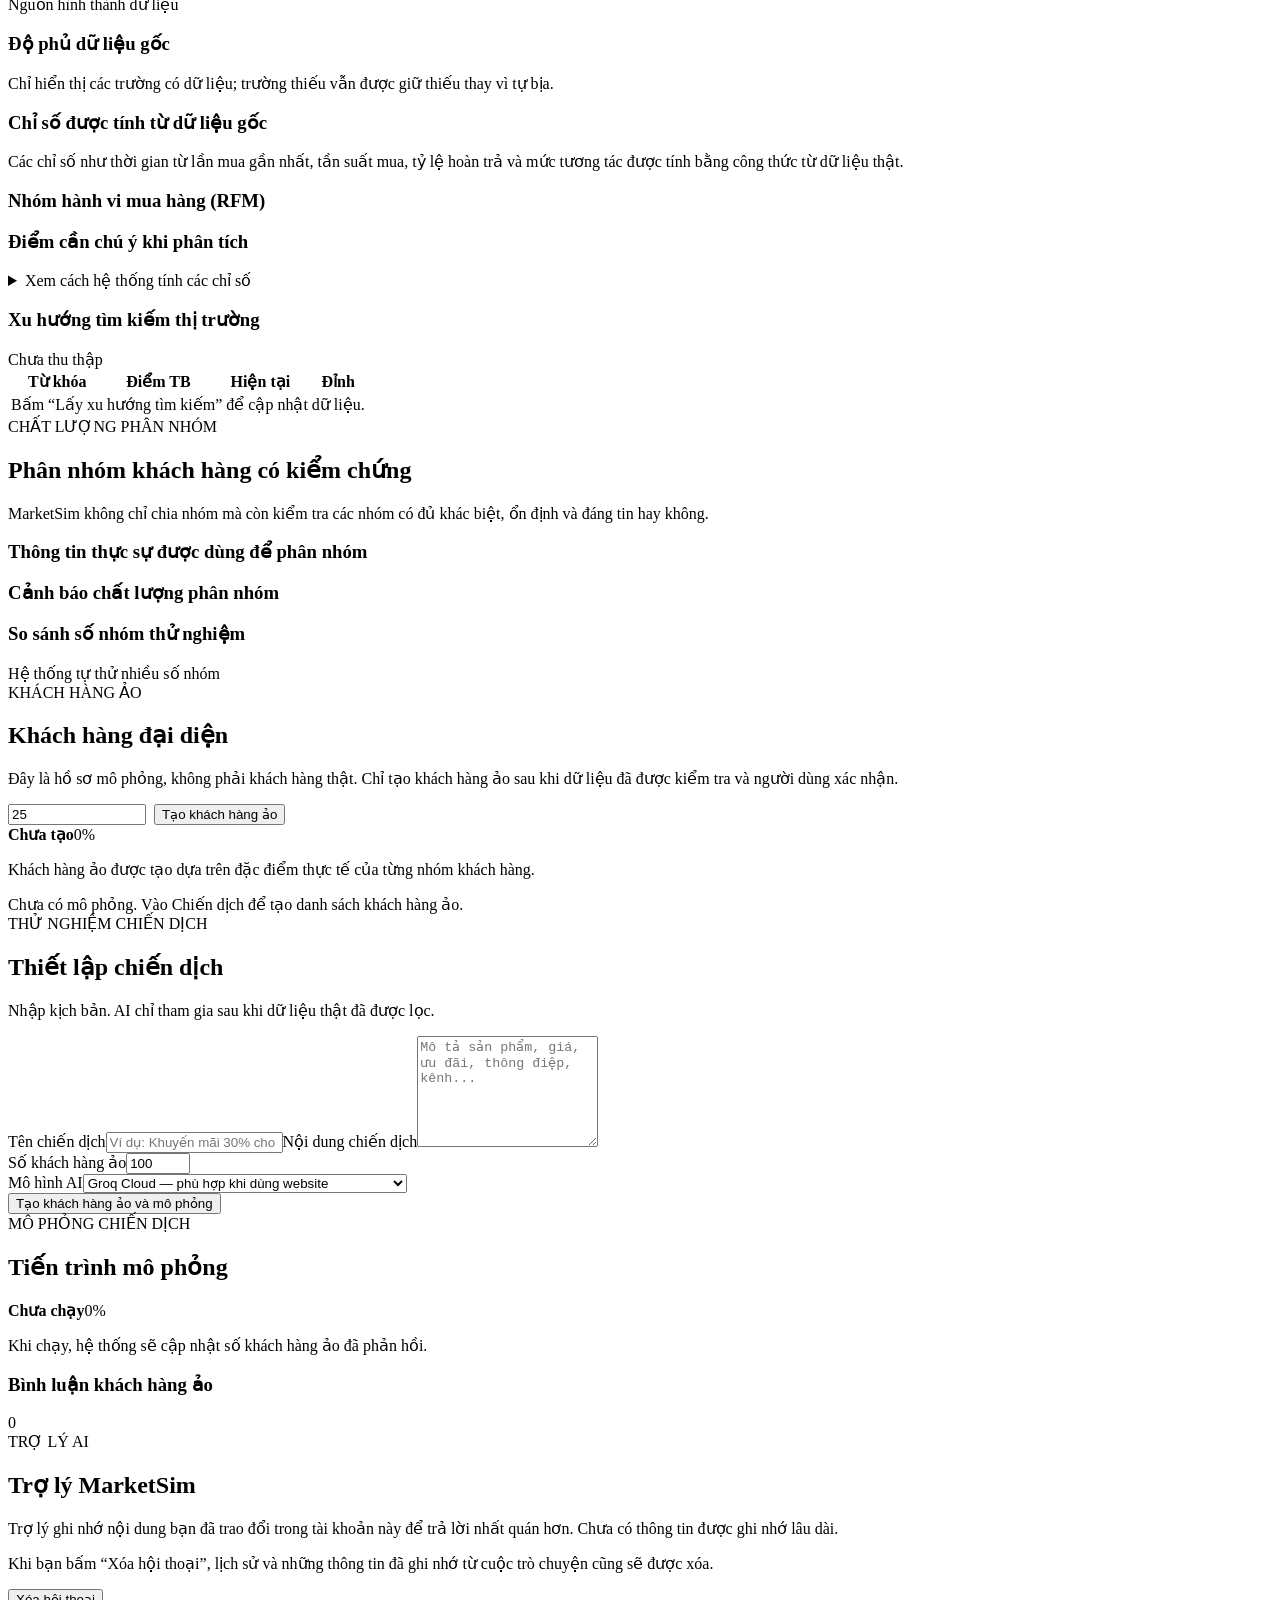
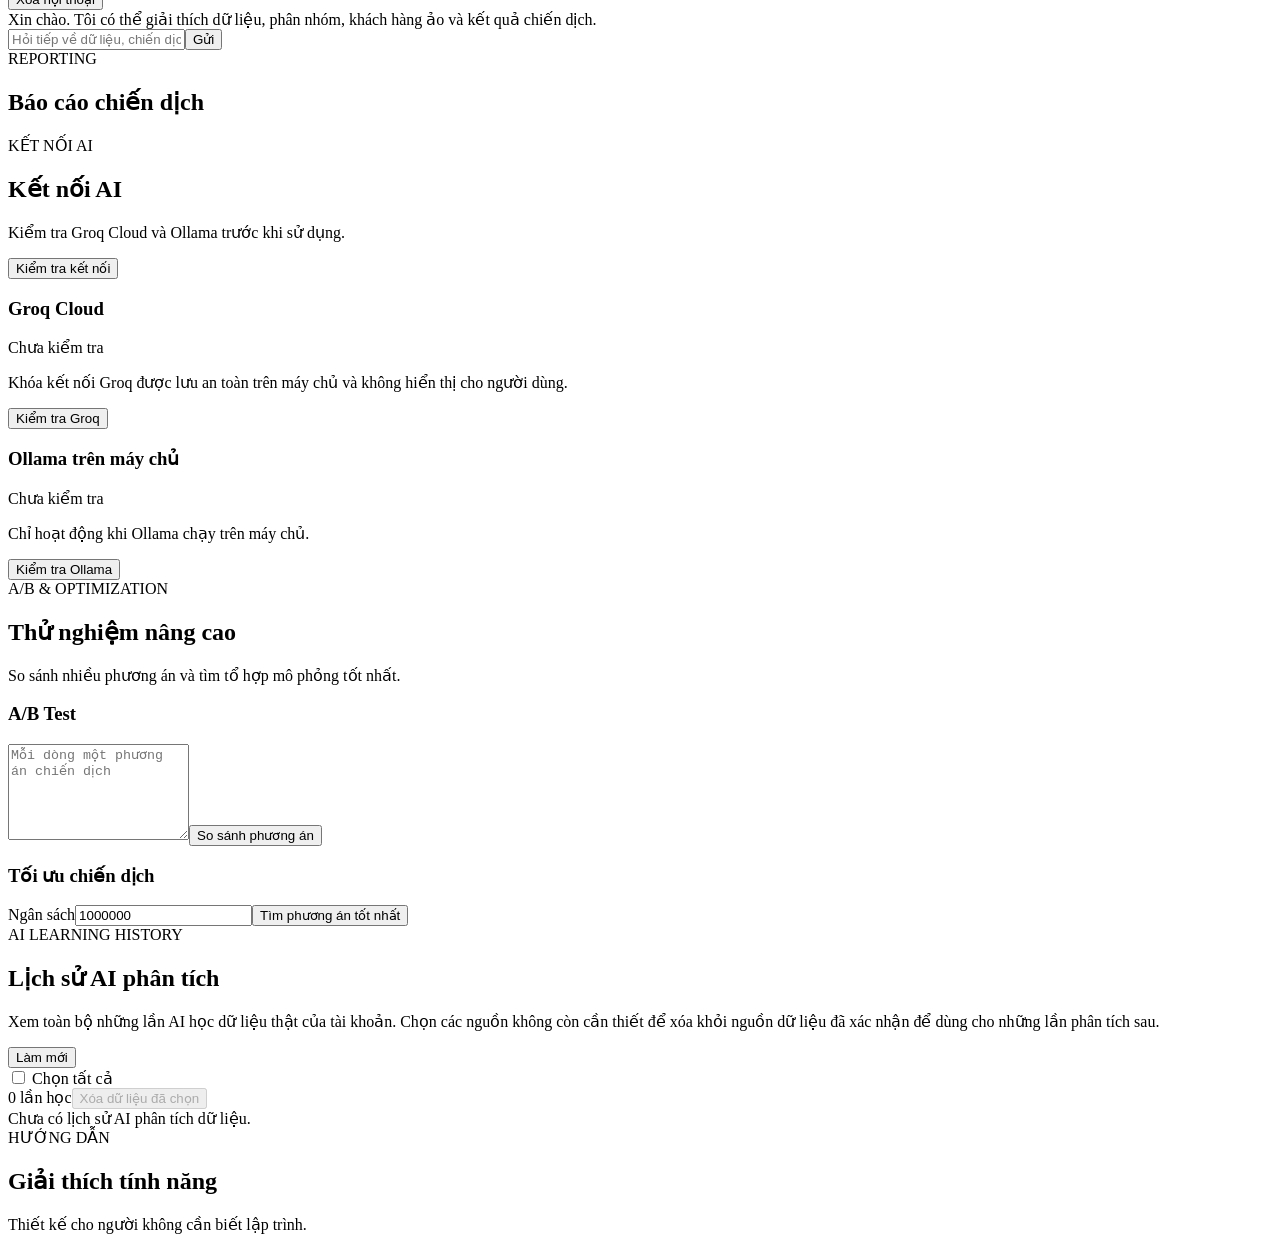
==== commit caba98e6: "SỬA CHAT AI" ====
--- a/frontend/index.html
+++ b/frontend/index.html
@@ -1,11 +1,11 @@
-<!doctype html><html lang="vi"><head><meta charset="utf-8"><meta name="viewport" content="width=device-width,initial-scale=1"><title>MarketSim AI</title><link rel="stylesheet" href="/static/css/app.css?v=20260812-ci-seg-quality-1"></head><body><div class="app"><aside class="sidebar"><div class="logo"><div class="brand-mark small">M</div><div><b>MarketSim AI</b><span>Marketing Simulation</span></div></div><div class="user-box"><div id="userEmail">Đang tải...</div><button id="logout" class="ghost">Đăng xuất</button></div><div class="nav-title">KHÔNG GIAN LÀM VIỆC</div><nav id="nav"><button data-tab="overview" class="nav-item active">Tổng quan</button><button data-tab="customers" class="nav-item">Dữ liệu khách hàng</button><button data-tab="analysis" class="nav-item">Phân tích</button><button data-tab="segments" class="nav-item">Phân nhóm</button><button data-tab="personas" class="nav-item">Khách hàng đại diện</button><button data-tab="campaign" class="nav-item">Chiến dịch</button><button data-tab="simulation" class="nav-item">Mô phỏng</button><button data-tab="assistant" class="nav-item">Trợ lý</button><button data-tab="reports" class="nav-item">Báo cáo</button><button data-tab="system" class="nav-item">Hệ thống</button><button data-tab="advanced" class="nav-item">A/B & Tối ưu</button><button data-tab="learning-history" class="nav-item">Lịch sử học AI</button><button data-tab="help" class="nav-item">Hướng dẫn</button></nav><div class="sidebar-note">Dữ liệu khách hàng thật được xử lý trước. AI cloud chỉ tham gia sau khi dữ liệu đã được lọc và chuyển thành dữ liệu mô phỏng.</div></aside><main class="main"><header class="topbar"><div><span class="eyebrow">MARKETSIM AI</span><h1 id="pageTitle">Tổng quan</h1></div><div id="providerPill" class="provider-pill">AI: Groq</div></header>
-<section id="overview" class="tab active"><div class="hero"><div><span class="eyebrow">PHÒNG THÍ NGHIỆM MARKETING</span><h2>Tổng quan hoạt động marketing của bạn.</h2><p>Theo dõi dữ liệu, số dự án đã mô phỏng và ý định mua dự kiến của khách hàng ảo trong một màn hình.</p></div><button class="primary" onclick="showTab('campaign')">Bắt đầu mô phỏng</button></div><div class="grid-4 overview-main-stats"><div class="stat"><span>Tổng dự án marketing đã phân tích</span><b id="statScenarios">0</b></div><div class="stat"><span>Tổng khách hàng đã mô phỏng</span><b id="statResponses">0</b></div><div class="stat"><span>Khách hàng đã lưu</span><b id="statCustomers">0</b></div><div class="stat"><span>Độ tin cậy dữ liệu</span><b id="statDataConfidence">0%</b></div></div><div class="grid-3 overview-intent-grid"><div class="stat intent-buy"><span>Dự kiến mua</span><b id="statBuy">0%</b><small id="statBuyCount">0 khách hàng</small></div><div class="stat intent-hesitate"><span>Dự kiến phân vân</span><b id="statHesitate">0%</b><small id="statHesitateCount">0 khách hàng</small></div><div class="stat intent-notbuy"><span>Dự kiến không mua</span><b id="statNotBuy">0%</b><small id="statNotBuyCount">0 khách hàng</small></div></div><div class="grid-2"><div class="card info-card"><div class="table-head inner-head"><h3>Tâm lý khách hàng trong các dự án</h3><span id="statAvgScore">Điểm trung bình: 0/10</span></div><div class="grid-3"><div class="mini-metric"><span>Tích cực</span><b id="statPositive">0%</b></div><div class="mini-metric"><span>Trung lập</span><b id="statNeutral">0%</b></div><div class="mini-metric"><span>Tiêu cực</span><b id="statNegative">0%</b></div></div><p class="muted">Ý định mua là chỉ số mô phỏng được suy ra từ điểm phản ứng và cảm xúc của khách hàng ảo; không phải số liệu mua hàng thực tế.</p></div><div class="card info-card"><h3>Tình trạng dữ liệu</h3><div class="coverage-row"><span>Số bộ dữ liệu đã lưu</span><b id="statDatasets">0</b></div><div class="coverage-row"><span>Khách hàng thật đã lưu</span><b id="statSavedCustomers">0</b></div><div class="coverage-row"><span>AI đang sử dụng</span><b id="statProvider">Groq</b></div><div class="coverage-row"><span>Dữ liệu mới nhất</span><b id="statDataset">Chưa có</b></div></div></div><div class="card info-card"><div class="table-head inner-head"><h3>Dự án marketing gần nhất</h3><span id="overviewLatest">Chưa có</span></div><p id="overviewLatestDetail" class="muted">Chưa có dự án mô phỏng.</p></div></section><section id="customers" class="tab"><div class="section-head"><div><span class="eyebrow">ENTERPRISE DATA FOUNDATION</span><h2>Dữ liệu khách hàng doanh nghiệp</h2><p>Quy trình 5 bước giúp người mới dễ theo dõi, nhưng vẫn giữ đầy đủ kiểm tra kỹ thuật khi cần.</p></div><span id="stagedReadyBadge" class="status">Chưa sẵn sàng</span></div>
+<!doctype html><html lang="vi"><head><meta charset="utf-8"><meta name="viewport" content="width=device-width,initial-scale=1"><title>MarketSim AI</title><link rel="stylesheet" href="/static/css/app.css?v=20260813-business-friendly-1"></head><body><div class="app"><aside class="sidebar"><div class="logo"><div class="brand-mark small">M</div><div><b>MarketSim AI</b><span>Mô phỏng khách hàng</span></div></div><div class="user-box"><div id="userEmail">Đang tải...</div><button id="logout" class="ghost">Đăng xuất</button></div><div class="nav-title">KHÔNG GIAN LÀM VIỆC</div><nav id="nav"><button data-tab="overview" class="nav-item active">Tổng quan</button><button data-tab="customers" class="nav-item">Dữ liệu khách hàng</button><button data-tab="analysis" class="nav-item">Phân tích</button><button data-tab="segments" class="nav-item">Phân nhóm</button><button data-tab="personas" class="nav-item">Khách hàng đại diện</button><button data-tab="campaign" class="nav-item">Chiến dịch</button><button data-tab="simulation" class="nav-item">Mô phỏng</button><button data-tab="assistant" class="nav-item">Trợ lý</button><button data-tab="reports" class="nav-item">Báo cáo</button><button data-tab="system" class="nav-item">Hệ thống</button><button data-tab="advanced" class="nav-item">A/B & Tối ưu</button><button data-tab="learning-history" class="nav-item">Lịch sử AI phân tích</button><button data-tab="help" class="nav-item">Hướng dẫn</button></nav><div class="sidebar-note">Dữ liệu khách hàng thật được xử lý trước. AI cloud chỉ tham gia sau khi dữ liệu đã được lọc và chuyển thành dữ liệu mô phỏng.</div></aside><main class="main"><header class="topbar"><div><span class="eyebrow">MARKETSIM AI</span><h1 id="pageTitle">Tổng quan</h1></div><div id="providerPill" class="provider-pill">AI: Groq</div></header>
+<section id="overview" class="tab active"><div class="hero"><div><span class="eyebrow">PHÒNG THÍ NGHIỆM MARKETING</span><h2>Tổng quan hoạt động marketing của bạn.</h2><p>Theo dõi dữ liệu, số dự án đã mô phỏng và ý định mua dự kiến của khách hàng ảo trong một màn hình.</p></div><button class="primary" onclick="showTab('campaign')">Bắt đầu mô phỏng</button></div><div class="grid-4 overview-main-stats"><div class="stat"><span>Tổng dự án marketing đã phân tích</span><b id="statScenarios">0</b></div><div class="stat"><span>Tổng khách hàng đã mô phỏng</span><b id="statResponses">0</b></div><div class="stat"><span>Khách hàng đã lưu</span><b id="statCustomers">0</b></div><div class="stat"><span>Độ tin cậy dữ liệu</span><b id="statDataConfidence">0%</b></div></div><div class="grid-3 overview-intent-grid"><div class="stat intent-buy"><span>Dự kiến mua</span><b id="statBuy">0%</b><small id="statBuyCount">0 khách hàng</small></div><div class="stat intent-hesitate"><span>Dự kiến phân vân</span><b id="statHesitate">0%</b><small id="statHesitateCount">0 khách hàng</small></div><div class="stat intent-notbuy"><span>Dự kiến không mua</span><b id="statNotBuy">0%</b><small id="statNotBuyCount">0 khách hàng</small></div></div><div class="grid-2"><div class="card info-card"><div class="table-head inner-head"><h3>Tâm lý khách hàng trong các dự án</h3><span id="statAvgScore">Điểm trung bình: 0/10</span></div><div class="grid-3"><div class="mini-metric"><span>Tích cực</span><b id="statPositive">0%</b></div><div class="mini-metric"><span>Trung lập</span><b id="statNeutral">0%</b></div><div class="mini-metric"><span>Tiêu cực</span><b id="statNegative">0%</b></div></div><p class="muted">Ý định mua là chỉ số mô phỏng được suy ra từ điểm phản ứng và cảm xúc của khách hàng ảo; không phải số liệu mua hàng thực tế.</p></div><div class="card info-card"><h3>Tình trạng dữ liệu</h3><div class="coverage-row"><span>Số bộ dữ liệu đã lưu</span><b id="statDatasets">0</b></div><div class="coverage-row"><span>Khách hàng thật đã lưu</span><b id="statSavedCustomers">0</b></div><div class="coverage-row"><span>AI đang sử dụng</span><b id="statProvider">Groq</b></div><div class="coverage-row"><span>Dữ liệu mới nhất</span><b id="statDataset">Chưa có</b></div></div></div><div class="card info-card"><div class="table-head inner-head"><h3>Dự án marketing gần nhất</h3><span id="overviewLatest">Chưa có</span></div><p id="overviewLatestDetail" class="muted">Chưa có dự án mô phỏng.</p></div></section><section id="customers" class="tab"><div class="section-head"><div><span class="eyebrow">DỮ LIỆU DOANH NGHIỆP</span><h2>Dữ liệu khách hàng doanh nghiệp</h2><p>Quy trình 5 bước giúp người mới dễ theo dõi, nhưng vẫn giữ đầy đủ kiểm tra kỹ thuật khi cần.</p></div><span id="stagedReadyBadge" class="status">Chưa sẵn sàng</span></div>
 <div class="card data-wizard enterprise-wizard">
 <div class="wizard-steps">
   <div id="wiz1" class="wizard-step active"><b>1</b><span>Tải file</span></div>
   <div id="wiz2" class="wizard-step"><b>2</b><span>Kiểm tra</span></div>
   <div id="wiz3" class="wizard-step"><b>3</b><span>Xác nhận cột</span></div>
-  <div id="wiz4" class="wizard-step"><b>4</b><span>AI Learning</span></div>
+  <div id="wiz4" class="wizard-step"><b>4</b><span>AI phân tích dữ liệu</span></div>
   <div id="wiz5" class="wizard-step"><b>5</b><span>Sẵn sàng</span></div>
 </div>
 <div class="wizard-title"><div><span class="eyebrow">BƯỚC 1</span><h3>Tải dữ liệu khách hàng</h3><p class="muted">CSV / Excel tối đa 1GB. Hệ thống chỉ đọc và kiểm tra ở bước đầu, chưa gọi AI.</p></div></div>
@@ -17,13 +17,13 @@
   <div class="panel-title"><div><span class="eyebrow">BƯỚC 2</span><h3>Kiểm tra chất lượng dữ liệu</h3></div><span id="stagedFileName"></span></div>
   <div class="grid-4 compact-grid" id="stagedSummaryCards"></div>
   <div class="quality-layout">
-    <div class="quality-score-card"><span>DATA QUALITY SCORE</span><b id="qualityScore">0 / 100</b><strong id="qualityLabel">Chưa đánh giá</strong><p>Điểm tổng hợp từ độ đầy đủ, hợp lệ, nhất quán, trùng lặp, độ mới và độ chắc chắn schema.</p></div>
+    <div class="quality-score-card"><span>ĐIỂM CHẤT LƯỢNG DỮ LIỆU</span><b id="qualityScore">0 / 100</b><strong id="qualityLabel">Chưa đánh giá</strong><p>Điểm tổng hợp từ độ đầy đủ, hợp lệ, nhất quán, trùng lặp, độ mới và mức độ hệ thống hiểu đúng cấu trúc cột.</p></div>
     <div class="card inner-card"><h3>6 thành phần chất lượng</h3><div id="qualityDimensions" class="quality-dimensions"></div></div>
   </div>
   <div class="card inner-card issue-card"><div class="table-head inner-head"><h3>Các vấn đề cần xem</h3><span>Ưu tiên xử lý trước AI</span></div><div id="qualityIssues" class="quality-issues"></div></div>
-  <details class="technical-details"><summary>Xem chi tiết kỹ thuật & bảng dữ liệu mẫu</summary>
+  <details class="technical-details"><summary>Xem thêm chi tiết & dữ liệu mẫu</summary>
     <div class="table-head inner-head"><h3>Thông tin từng cột</h3><span>Phân tích bằng Python, chưa gọi AI</span></div>
-    <div class="table-wrap"><table id="stagedColumnsTable"><thead><tr><th>Cột</th><th>Có dữ liệu</th><th>Trống</th><th>Unique</th><th>Validation</th><th>Rule nhận diện</th></tr></thead><tbody></tbody></table></div>
+    <div class="table-wrap"><table id="stagedColumnsTable"><thead><tr><th>Cột</th><th>Có dữ liệu</th><th>Trống</th><th>Số giá trị khác nhau</th><th>Kiểm tra hợp lệ</th><th>Hệ thống hiểu là</th></tr></thead><tbody></tbody></table></div>
     <div class="table-head inner-head"><h3>Mẫu dữ liệu thực tế</h3><span>10 dòng đầu</span></div>
     <div class="table-wrap sample-scroll"><table id="stagedSampleTable"><thead></thead><tbody></tbody></table></div>
   </details>
@@ -31,37 +31,37 @@
 </div>
 
 <div id="stagedMapping" class="staged-panel hidden">
-  <div class="panel-title"><div><span class="eyebrow">BƯỚC 3</span><h3>Xác nhận MarketSim hiểu đúng các cột</h3><p class="muted">Ưu tiên bộ nhớ schema của doanh nghiệp → rule-based → AI chỉ xử lý phần chưa nhận diện.</p></div></div>
+  <div class="panel-title"><div><span class="eyebrow">BƯỚC 3</span><h3>Xác nhận MarketSim hiểu đúng các cột</h3><p class="muted">Ưu tiên cách hiểu doanh nghiệp đã xác nhận trước đây → quy tắc có sẵn → AI chỉ hỗ trợ các cột còn chưa rõ.</p></div></div>
   <div class="mapping-summary"><div><h4>Trùng lặp / cùng khách hàng</h4><p id="duplicateSummary">Đang kiểm tra...</p></div><div><h4>So với dữ liệu lịch sử</h4><p id="driftSummary">Đang kiểm tra...</p></div></div>
   <div class="table-wrap"><table id="stagedMappingTable"><thead><tr><th>Cột doanh nghiệp</th><th>MarketSim hiểu là</th><th>Độ tin cậy</th><th>Nguồn hiểu</th><th>Giải thích</th></tr></thead><tbody></tbody></table></div>
   <div class="missing-box"><h4>Các trường quan trọng</h4><p class="muted">Nếu thiếu, AI chỉ được bổ sung khi có bằng chứng đủ mạnh; nếu không sẽ giữ trạng thái “chưa biết”.</p><div id="stagedRequiredGrid" class="required-grid"></div></div>
-  <div class="wizard-actions"><button class="secondary" id="saveMappingBtn" type="button">Lưu chỉnh sửa mapping</button><button class="primary" id="stagedStartLearning" disabled>4. Bắt đầu AI Learning</button></div>
+  <div class="wizard-actions"><button class="secondary" id="saveMappingBtn" type="button">Lưu cách hiểu các cột</button><button class="primary" id="stagedStartLearning" disabled>4. Bắt đầu AI phân tích dữ liệu</button></div>
 </div>
 
 <div id="stagedLearning" class="staged-panel hidden">
-  <div class="panel-title"><div><span class="eyebrow">BƯỚC 4</span><h3>AI Learning có kiểm soát</h3></div></div>
+  <div class="panel-title"><div><span class="eyebrow">BƯỚC 4</span><h3>AI phân tích dữ liệu có kiểm soát</h3></div></div>
   <div class="progress-meta"><b id="stagedLearningText">Đang chuẩn bị...</b><span id="stagedLearningPercent">0%</span></div><div class="progress"><div id="stagedLearningBar"></div></div>
-  <p id="stagedLearningDetail" class="muted">Dữ liệu gốc được ưu tiên. Giá trị tính toán từ dữ liệu gốc được đánh dấu DERIVED_REAL; AI chỉ bổ sung phần thiếu có bằng chứng.</p>
+  <p id="stagedLearningDetail" class="muted">Dữ liệu doanh nghiệp luôn được ưu tiên. Những giá trị có thể tính chắc chắn sẽ được tính từ dữ liệu gốc; AI chỉ bổ sung phần thiếu khi có đủ căn cứ.</p>
 </div>
 
 <div id="stagedAudit" class="staged-panel hidden">
-  <div class="panel-title"><div><span class="eyebrow">BƯỚC 5</span><h3>Kiểm tra trước khi cho phép tạo Digital Twin</h3></div></div>
+  <div class="panel-title"><div><span class="eyebrow">BƯỚC 5</span><h3>Kiểm tra trước khi tạo khách hàng ảo</h3></div></div>
   <div class="audit-kpis" id="stagedAuditKpis"></div>
-  <div class="readiness-card"><div><span>DIGITAL TWIN READINESS</span><b id="readinessOverall">0%</b><span id="readinessStatus" class="status">Đang đánh giá</span></div><div id="readinessAreas" class="readiness-areas"></div><p id="readinessMessage" class="muted"></p></div>
+  <div class="readiness-card"><div><span>MỨC SẴN SÀNG TẠO KHÁCH HÀNG ẢO</span><b id="readinessOverall">0%</b><span id="readinessStatus" class="status">Đang đánh giá</span></div><div id="readinessAreas" class="readiness-areas"></div><p id="readinessMessage" class="muted"></p></div>
   <div class="grid-2 audit-grid">
     <div class="card inner-card"><h3>Nguồn gốc từng trường</h3><div class="table-wrap"><table id="stagedAuditTable"><thead><tr><th>Trường</th><th>Dữ liệu gốc</th><th>Dẫn xuất</th><th>AI bổ sung</th><th>Còn thiếu</th><th>Trạng thái</th></tr></thead><tbody></tbody></table></div></div>
     <div class="card inner-card"><h3>AI đã thực sự học gì?</h3><div id="stagedLearnedList" class="learned-list"></div></div>
   </div>
-  <div class="card inner-card"><h3>Báo cáo chất lượng cuối</h3><p id="stagedAuditExplain" class="muted"></p><div class="wizard-actions"><button class="primary" id="stagedConfirmLearning" disabled>5. Xác nhận & cho phép tạo Digital Twin</button></div></div>
+  <div class="card inner-card"><h3>Báo cáo chất lượng cuối</h3><p id="stagedAuditExplain" class="muted"></p><div class="wizard-actions"><button class="primary" id="stagedConfirmLearning" disabled>5. Xác nhận & cho phép tạo khách hàng ảo</button></div></div>
 </div>
 </div>
-<div class="grid-2"><div class="card info-card"><div class="table-head" style="padding:0 0 12px;border-bottom:0"><h3>Kho dữ liệu tài khoản</h3><span id="datasetStats">Đang tải...</span></div><p class="muted">Chỉ những bộ dữ liệu đã xác nhận mới được dùng làm knowledge base tích lũy.</p><div id="datasetHistory" class="dataset-history"></div></div><div class="card info-card"><div class="table-head" style="padding:0 0 12px;border-bottom:0"><h3>Tình trạng dữ liệu</h3><span id="auditReliability">Chưa có</span></div><p id="auditDetail" class="muted">Sau khi kiểm tra, hệ thống sẽ phân biệt dữ liệu gốc, dữ liệu dẫn xuất, AI bổ sung và dữ liệu còn thiếu.</p></div></div>
-<div class="card"><div class="table-head"><h3>Dữ liệu đã chuẩn hóa</h3><span id="customerCount">0 bản ghi</span></div><div class="table-wrap"><table id="customerTable"><thead><tr><th>ID</th><th>Tuổi</th><th>Thành phố</th><th>Nghề nghiệp</th><th>Nhóm</th><th>Sở thích</th></tr></thead><tbody></tbody></table></div></div></section><section id="analysis" class="tab"><div class="section-head"><div><span class="eyebrow">CUSTOMER INTELLIGENCE</span><h2>Hiểu dữ liệu khách hàng trước khi phân nhóm</h2><p>Các chỉ số bên dưới được tính từ dữ liệu doanh nghiệp đã chuẩn hóa. Công thức xác định được ưu tiên trước AI.</p></div><button class="primary" id="collectTrends">Thu thập Pytrends</button></div><div id="analysisMsg" class="notice hidden"></div><div id="intelligenceQuality" class="quality-hero"></div><div id="analysisCards" class="grid-4"></div><div class="grid-2"><div class="card info-card"><div class="table-head inner-head"><h3>Chỉ số hành vi chính</h3><span class="muted">Tính từ dữ liệu thật</span></div><div id="analysisKpis" class="metric-list"></div></div><div class="card info-card"><div class="table-head inner-head"><h3>Nguồn dữ liệu được sử dụng</h3><span class="muted">Provenance</span></div><div id="analysisSources"></div></div></div><div class="grid-2"><div class="card info-card"><h3>Độ phủ dữ liệu gốc</h3><p class="muted compact-copy">Chỉ hiển thị các trường có dữ liệu; trường thiếu vẫn được giữ thiếu thay vì tự bịa.</p><div id="analysisCoverage"></div></div><div class="card info-card"><h3>Feature dẫn xuất</h3><p class="muted compact-copy">Các metric như recency, tần suất mua/tháng, return rate và engagement được tính bằng công thức.</p><div id="analysisDerived"></div></div></div><div class="grid-2"><div class="card info-card"><h3>Phân bố RFM</h3><div id="analysisRfm"></div></div><div class="card info-card"><h3>Cảnh báo Intelligence</h3><div id="analysisWarnings" class="warning-stack"></div></div></div><details class="card technical-details"><summary>Xem công thức các feature dẫn xuất</summary><div id="featureCatalog" class="feature-catalog"></div></details><div class="card info-card"><div class="table-head inner-head"><h3>Xu hướng thị trường — Pytrends</h3><span id="trendStatus" class="muted">Chưa thu thập</span></div><div class="table-wrap"><table id="trendTable"><thead><tr><th>Từ khóa</th><th>Điểm TB</th><th>Hiện tại</th><th>Đỉnh</th></tr></thead><tbody><tr><td colspan="4">Bấm “Thu thập Pytrends” để lấy dữ liệu.</td></tr></tbody></table></div></div></section>
-<section id="segments" class="tab"><div class="section-head"><div><span class="eyebrow">SEGMENTATION QUALITY</span><h2>Phân nhóm khách hàng có kiểm chứng</h2><p>MarketSim không chỉ tạo cluster mà còn đo độ tách biệt, độ ổn định, cân bằng và confidence của từng khách hàng.</p></div></div><div id="segmentQuality" class="quality-hero"></div><div id="segmentQualityMetrics" class="grid-4"></div><div class="grid-2"><div class="card info-card"><h3>Feature thực sự được dùng</h3><div id="segmentFeatureGroups" class="feature-groups"></div></div><div class="card info-card"><h3>Cảnh báo chất lượng phân nhóm</h3><div id="segmentWarnings" class="warning-stack"></div></div></div><div class="card info-card"><div class="table-head inner-head"><h3>So sánh số nhóm thử nghiệm</h3><span class="muted">Auto-k</span></div><div id="segmentKCandidates" class="k-candidate-grid"></div></div><div id="segmentCards" class="grid-3"></div></section>
-<section id="personas" class="tab"><div class="section-head"><div><span class="eyebrow">SYNTHETIC PERSONAS</span><h2>Khách hàng đại diện</h2><p>Đây là hồ sơ mô phỏng, không phải khách hàng thật. Luồng mới chỉ mở tạo Digital Twin sau khi Audit dữ liệu được xác nhận.</p></div><div><input id="twinCount" type="number" min="1" max="500" value="25" style="width:130px;display:inline-block;margin-right:8px"><button class="primary" id="generateTwins">Tạo khách hàng ảo</button></div></div><div class="card progress-card"><div class="progress-meta"><b id="twinProgressText">Chưa tạo</b><span id="twinProgressPercent">0%</span></div><div class="progress"><div id="twinProgressBar"></div></div><p id="twinProgressDetail" class="muted">Khách hàng ảo được sinh từ phân phối thật của từng phân khúc.</p></div><div class="card"><div id="personaEmpty" class="empty">Chưa có mô phỏng. Vào Chiến dịch để tạo danh sách khách hàng ảo.</div><div id="personaList" class="persona-grid"></div></div></section>
-<section id="campaign" class="tab"><div class="section-head"><div><span class="eyebrow">CAMPAIGN LAB</span><h2>Thiết lập chiến dịch</h2><p>Nhập kịch bản. AI chỉ tham gia sau khi dữ liệu thật đã được lọc.</p></div></div><div class="card form-card"><label>Tên chiến dịch</label><input id="campaignName" placeholder="Ví dụ: Khuyến mãi 30% cho khách hàng mới"><label>Nội dung chiến dịch</label><textarea id="campaignText" rows="7" placeholder="Mô tả sản phẩm, giá, ưu đãi, thông điệp, kênh..."></textarea><div class="form-row"><div><label>Số khách hàng ảo</label><input id="personaCount" type="number" min="1" max="1000" value="100"></div><div><label>Mô hình AI</label><select id="provider"><option value="groq">Groq Cloud — khuyến nghị khi deploy web</option><option value="ollama">Ollama Local — chỉ khi máy chủ có Ollama</option></select></div></div><button class="primary large" id="startSim">Tạo khách hàng ảo và mô phỏng</button><div id="startMsg" class="notice hidden"></div></div></section>
-<section id="simulation" class="tab"><div class="section-head"><div><span class="eyebrow">LIVE SIMULATION</span><h2>Tiến trình mô phỏng</h2></div></div><div class="card progress-card"><div class="progress-meta"><b id="progressText">Chưa chạy</b><span id="progressPercent">0%</span></div><div class="progress"><div id="progressBar"></div></div><p id="progressDetail" class="muted">Khi chạy, hệ thống sẽ cập nhật số persona đã hoàn thành.</p></div><div class="card"><div class="table-head"><h3>Bình luận khách hàng ảo</h3><span id="resultCount">0</span></div><div id="comments" class="comments"></div></div></section>
-<section id="assistant" class="tab"><div class="section-head"><div><span class="eyebrow">AI ASSISTANT</span><h2>Trợ lý MarketSim</h2><p>Chat bằng Groq hoặc Ollama. Hội thoại được lưu theo tài khoản để AI hiểu các câu hỏi tiếp nối.</p></div><button class="ghost" id="clearChat">Xóa hội thoại</button></div><div class="card chat-card"><div id="chatLog" class="chat-log"><div class="chat-msg ai">Xin chào. Tôi có thể giải thích dữ liệu, phân nhóm, khách hàng ảo và kết quả chiến dịch.</div></div><div class="chat-input"><input id="chatInput" placeholder="Hỏi về chiến dịch hoặc kết quả..."><button class="primary" id="sendChat">Gửi</button></div></div></section>
+<div class="grid-2"><div class="card info-card"><div class="table-head" style="padding:0 0 12px;border-bottom:0"><h3>Kho dữ liệu tài khoản</h3><span id="datasetStats">Đang tải...</span></div><p class="muted">Chỉ những bộ dữ liệu đã được bạn xác nhận mới được dùng cho các lần phân tích sau.</p><div id="datasetHistory" class="dataset-history"></div></div><div class="card info-card"><div class="table-head" style="padding:0 0 12px;border-bottom:0"><h3>Tình trạng dữ liệu</h3><span id="auditReliability">Chưa có</span></div><p id="auditDetail" class="muted">Sau khi kiểm tra, hệ thống sẽ phân biệt dữ liệu gốc, dữ liệu dẫn xuất, AI bổ sung và dữ liệu còn thiếu.</p></div></div>
+<div class="card"><div class="table-head"><h3>Dữ liệu đã chuẩn hóa</h3><span id="customerCount">0 bản ghi</span></div><div class="table-wrap"><table id="customerTable"><thead><tr><th>ID</th><th>Tuổi</th><th>Thành phố</th><th>Nghề nghiệp</th><th>Nhóm</th><th>Sở thích</th></tr></thead><tbody></tbody></table></div></div></section><section id="analysis" class="tab"><div class="section-head"><div><span class="eyebrow">PHÂN TÍCH KHÁCH HÀNG</span><h2>Hiểu dữ liệu khách hàng trước khi phân nhóm</h2><p>Các chỉ số bên dưới được tính từ dữ liệu doanh nghiệp đã chuẩn hóa. Công thức xác định được ưu tiên trước AI.</p></div><button class="primary" id="collectTrends">Lấy xu hướng tìm kiếm</button></div><div id="analysisMsg" class="notice hidden"></div><div id="intelligenceQuality" class="quality-hero"></div><div id="analysisCards" class="grid-4"></div><div class="grid-2"><div class="card info-card"><div class="table-head inner-head"><h3>Chỉ số hành vi chính</h3><span class="muted">Tính từ dữ liệu thật</span></div><div id="analysisKpis" class="metric-list"></div></div><div class="card info-card"><div class="table-head inner-head"><h3>Nguồn dữ liệu được sử dụng</h3><span class="muted">Nguồn hình thành dữ liệu</span></div><div id="analysisSources"></div></div></div><div class="grid-2"><div class="card info-card"><h3>Độ phủ dữ liệu gốc</h3><p class="muted compact-copy">Chỉ hiển thị các trường có dữ liệu; trường thiếu vẫn được giữ thiếu thay vì tự bịa.</p><div id="analysisCoverage"></div></div><div class="card info-card"><h3>Chỉ số được tính từ dữ liệu gốc</h3><p class="muted compact-copy">Các chỉ số như thời gian từ lần mua gần nhất, tần suất mua, tỷ lệ hoàn trả và mức tương tác được tính bằng công thức từ dữ liệu thật.</p><div id="analysisDerived"></div></div></div><div class="grid-2"><div class="card info-card"><h3>Nhóm hành vi mua hàng (RFM)</h3><div id="analysisRfm"></div></div><div class="card info-card"><h3>Điểm cần chú ý khi phân tích</h3><div id="analysisWarnings" class="warning-stack"></div></div></div><details class="card technical-details"><summary>Xem cách hệ thống tính các chỉ số</summary><div id="featureCatalog" class="feature-catalog"></div></details><div class="card info-card"><div class="table-head inner-head"><h3>Xu hướng tìm kiếm thị trường</h3><span id="trendStatus" class="muted">Chưa thu thập</span></div><div class="table-wrap"><table id="trendTable"><thead><tr><th>Từ khóa</th><th>Điểm TB</th><th>Hiện tại</th><th>Đỉnh</th></tr></thead><tbody><tr><td colspan="4">Bấm “Lấy xu hướng tìm kiếm” để cập nhật dữ liệu.</td></tr></tbody></table></div></div></section>
+<section id="segments" class="tab"><div class="section-head"><div><span class="eyebrow">CHẤT LƯỢNG PHÂN NHÓM</span><h2>Phân nhóm khách hàng có kiểm chứng</h2><p>MarketSim không chỉ chia nhóm mà còn kiểm tra các nhóm có đủ khác biệt, ổn định và đáng tin hay không.</p></div></div><div id="segmentQuality" class="quality-hero"></div><div id="segmentQualityMetrics" class="grid-4"></div><div class="grid-2"><div class="card info-card"><h3>Thông tin thực sự được dùng để phân nhóm</h3><div id="segmentFeatureGroups" class="feature-groups"></div></div><div class="card info-card"><h3>Cảnh báo chất lượng phân nhóm</h3><div id="segmentWarnings" class="warning-stack"></div></div></div><div class="card info-card"><div class="table-head inner-head"><h3>So sánh số nhóm thử nghiệm</h3><span class="muted">Hệ thống tự thử nhiều số nhóm</span></div><div id="segmentKCandidates" class="k-candidate-grid"></div></div><div id="segmentCards" class="grid-3"></div></section>
+<section id="personas" class="tab"><div class="section-head"><div><span class="eyebrow">KHÁCH HÀNG ẢO</span><h2>Khách hàng đại diện</h2><p>Đây là hồ sơ mô phỏng, không phải khách hàng thật. Chỉ tạo khách hàng ảo sau khi dữ liệu đã được kiểm tra và người dùng xác nhận.</p></div><div><input id="twinCount" type="number" min="1" max="500" value="25" style="width:130px;display:inline-block;margin-right:8px"><button class="primary" id="generateTwins">Tạo khách hàng ảo</button></div></div><div class="card progress-card"><div class="progress-meta"><b id="twinProgressText">Chưa tạo</b><span id="twinProgressPercent">0%</span></div><div class="progress"><div id="twinProgressBar"></div></div><p id="twinProgressDetail" class="muted">Khách hàng ảo được tạo dựa trên đặc điểm thực tế của từng nhóm khách hàng.</p></div><div class="card"><div id="personaEmpty" class="empty">Chưa có mô phỏng. Vào Chiến dịch để tạo danh sách khách hàng ảo.</div><div id="personaList" class="persona-grid"></div></div></section>
+<section id="campaign" class="tab"><div class="section-head"><div><span class="eyebrow">THỬ NGHIỆM CHIẾN DỊCH</span><h2>Thiết lập chiến dịch</h2><p>Nhập kịch bản. AI chỉ tham gia sau khi dữ liệu thật đã được lọc.</p></div></div><div class="card form-card"><label>Tên chiến dịch</label><input id="campaignName" placeholder="Ví dụ: Khuyến mãi 30% cho khách hàng mới"><label>Nội dung chiến dịch</label><textarea id="campaignText" rows="7" placeholder="Mô tả sản phẩm, giá, ưu đãi, thông điệp, kênh..."></textarea><div class="form-row"><div><label>Số khách hàng ảo</label><input id="personaCount" type="number" min="1" max="1000" value="100"></div><div><label>Mô hình AI</label><select id="provider"><option value="groq">Groq Cloud — phù hợp khi dùng website</option><option value="ollama">Ollama trên máy chủ — chỉ khi máy chủ có Ollama</option></select></div></div><button class="primary large" id="startSim">Tạo khách hàng ảo và mô phỏng</button><div id="startMsg" class="notice hidden"></div></div></section>
+<section id="simulation" class="tab"><div class="section-head"><div><span class="eyebrow">MÔ PHỎNG CHIẾN DỊCH</span><h2>Tiến trình mô phỏng</h2></div></div><div class="card progress-card"><div class="progress-meta"><b id="progressText">Chưa chạy</b><span id="progressPercent">0%</span></div><div class="progress"><div id="progressBar"></div></div><p id="progressDetail" class="muted">Khi chạy, hệ thống sẽ cập nhật số khách hàng ảo đã phản hồi.</p></div><div class="card"><div class="table-head"><h3>Bình luận khách hàng ảo</h3><span id="resultCount">0</span></div><div id="comments" class="comments"></div></div></section>
+<section id="assistant" class="tab"><div class="section-head"><div><span class="eyebrow">TRỢ LÝ AI</span><h2>Trợ lý MarketSim</h2><p>Trợ lý ghi nhớ nội dung bạn đã trao đổi trong tài khoản này để trả lời nhất quán hơn. <span id="chatMemoryStatus">Chưa có thông tin được ghi nhớ lâu dài.</span></p><p class="muted">Khi bạn bấm “Xóa hội thoại”, lịch sử và những thông tin đã ghi nhớ từ cuộc trò chuyện cũng sẽ được xóa.</p></div><button class="ghost" id="clearChat">Xóa hội thoại</button></div><div class="card chat-card"><div id="chatLog" class="chat-log"><div class="chat-msg ai">Xin chào. Tôi có thể giải thích dữ liệu, phân nhóm, khách hàng ảo và kết quả chiến dịch.</div></div><div class="chat-input"><input id="chatInput" placeholder="Hỏi tiếp về dữ liệu, chiến dịch hoặc nội dung đã trao đổi..."><button class="primary" id="sendChat">Gửi</button></div></div></section>
 <section id="reports" class="tab"><div class="section-head"><div><span class="eyebrow">REPORTING</span><h2>Báo cáo chiến dịch</h2></div></div><div id="reportCards" class="grid-3"></div></section>
-<section id="system" class="tab"><div class="section-head"><div><span class="eyebrow">SYSTEM</span><h2>Kết nối AI</h2><p>Kiểm tra Groq Cloud và Ollama trước khi sử dụng.</p></div><button class="primary" id="checkAll">Kiểm tra kết nối</button></div><div class="grid-2"><div class="card provider-card"><h3>Groq Cloud</h3><span id="groqStatus" class="status">Chưa kiểm tra</span><p id="groqInfo">GROQ_API_KEY được đọc từ biến môi trường máy chủ.</p><button class="secondary" id="checkGroq">Kiểm tra Groq</button></div><div class="card provider-card"><h3>Ollama Local</h3><span id="ollamaStatus" class="status">Chưa kiểm tra</span><p id="ollamaInfo">Chỉ hoạt động khi Ollama chạy trên máy chủ.</p><button class="secondary" id="checkOllama">Kiểm tra Ollama</button></div></div></section>
-<section id="advanced" class="tab"><div class="section-head"><div><span class="eyebrow">A/B & OPTIMIZATION</span><h2>Thử nghiệm nâng cao</h2><p>So sánh nhiều phương án và tìm tổ hợp mô phỏng tốt nhất.</p></div></div><div class="grid-2"><div class="card form-card"><h3>A/B Test</h3><textarea id="abCampaigns" rows="6" placeholder="Mỗi dòng một phương án chiến dịch"></textarea><button class="primary" id="runAB">So sánh phương án</button><div id="abResult" class="notice hidden"></div></div><div class="card form-card"><h3>Tối ưu chiến dịch</h3><label>Ngân sách</label><input id="optBudget" type="number" value="1000000"><button class="primary" id="runOpt">Tìm phương án tốt nhất</button><div id="optResult" class="notice hidden"></div></div></div></section><section id="learning-history" class="tab"><div class="section-head"><div><span class="eyebrow">AI LEARNING HISTORY</span><h2>Lịch sử học AI</h2><p>Xem toàn bộ những lần AI học dữ liệu thật của tài khoản. Chọn các nguồn không còn cần thiết để xóa khỏi knowledge base tích lũy.</p></div><button class="secondary" id="refreshLearningHistory">Làm mới</button></div><div class="card info-card"><div class="history-toolbar"><label class="history-check"><input type="checkbox" id="selectAllLearningHistory"> Chọn tất cả</label><div><span id="learningHistoryCount" class="muted">0 lần học</span><button class="primary danger-btn" id="deleteSelectedLearning" disabled>Xóa dữ liệu đã chọn</button></div></div><div id="learningHistoryNotice" class="notice hidden"></div><div id="learningHistoryList" class="learning-history-list"><div class="empty">Chưa có lịch sử AI Learning.</div></div></div></section><section id="help" class="tab"><div class="section-head"><div><span class="eyebrow">HƯỚNG DẪN</span><h2>Giải thích tính năng</h2><p>Thiết kế cho người không cần biết lập trình.</p></div></div><div id="helpList" class="help-list"></div></section><div id="toast" class="toast"></div></main></div><script src="/static/js/app.js?v=20260812-ci-seg-quality-1"></script></body></html>
+<section id="system" class="tab"><div class="section-head"><div><span class="eyebrow">KẾT NỐI AI</span><h2>Kết nối AI</h2><p>Kiểm tra Groq Cloud và Ollama trước khi sử dụng.</p></div><button class="primary" id="checkAll">Kiểm tra kết nối</button></div><div class="grid-2"><div class="card provider-card"><h3>Groq Cloud</h3><span id="groqStatus" class="status">Chưa kiểm tra</span><p id="groqInfo">Khóa kết nối Groq được lưu an toàn trên máy chủ và không hiển thị cho người dùng.</p><button class="secondary" id="checkGroq">Kiểm tra Groq</button></div><div class="card provider-card"><h3>Ollama trên máy chủ</h3><span id="ollamaStatus" class="status">Chưa kiểm tra</span><p id="ollamaInfo">Chỉ hoạt động khi Ollama chạy trên máy chủ.</p><button class="secondary" id="checkOllama">Kiểm tra Ollama</button></div></div></section>
+<section id="advanced" class="tab"><div class="section-head"><div><span class="eyebrow">A/B & OPTIMIZATION</span><h2>Thử nghiệm nâng cao</h2><p>So sánh nhiều phương án và tìm tổ hợp mô phỏng tốt nhất.</p></div></div><div class="grid-2"><div class="card form-card"><h3>A/B Test</h3><textarea id="abCampaigns" rows="6" placeholder="Mỗi dòng một phương án chiến dịch"></textarea><button class="primary" id="runAB">So sánh phương án</button><div id="abResult" class="notice hidden"></div></div><div class="card form-card"><h3>Tối ưu chiến dịch</h3><label>Ngân sách</label><input id="optBudget" type="number" value="1000000"><button class="primary" id="runOpt">Tìm phương án tốt nhất</button><div id="optResult" class="notice hidden"></div></div></div></section><section id="learning-history" class="tab"><div class="section-head"><div><span class="eyebrow">AI LEARNING HISTORY</span><h2>Lịch sử AI phân tích</h2><p>Xem toàn bộ những lần AI học dữ liệu thật của tài khoản. Chọn các nguồn không còn cần thiết để xóa khỏi nguồn dữ liệu đã xác nhận để dùng cho những lần phân tích sau.</p></div><button class="secondary" id="refreshLearningHistory">Làm mới</button></div><div class="card info-card"><div class="history-toolbar"><label class="history-check"><input type="checkbox" id="selectAllLearningHistory"> Chọn tất cả</label><div><span id="learningHistoryCount" class="muted">0 lần học</span><button class="primary danger-btn" id="deleteSelectedLearning" disabled>Xóa dữ liệu đã chọn</button></div></div><div id="learningHistoryNotice" class="notice hidden"></div><div id="learningHistoryList" class="learning-history-list"><div class="empty">Chưa có lịch sử AI phân tích dữ liệu.</div></div></div></section><section id="help" class="tab"><div class="section-head"><div><span class="eyebrow">HƯỚNG DẪN</span><h2>Giải thích tính năng</h2><p>Thiết kế cho người không cần biết lập trình.</p></div></div><div id="helpList" class="help-list"></div></section><div id="toast" class="toast"></div></main></div><script src="/static/js/app.js?v=20260813-chat-memory-2"></script></body></html>
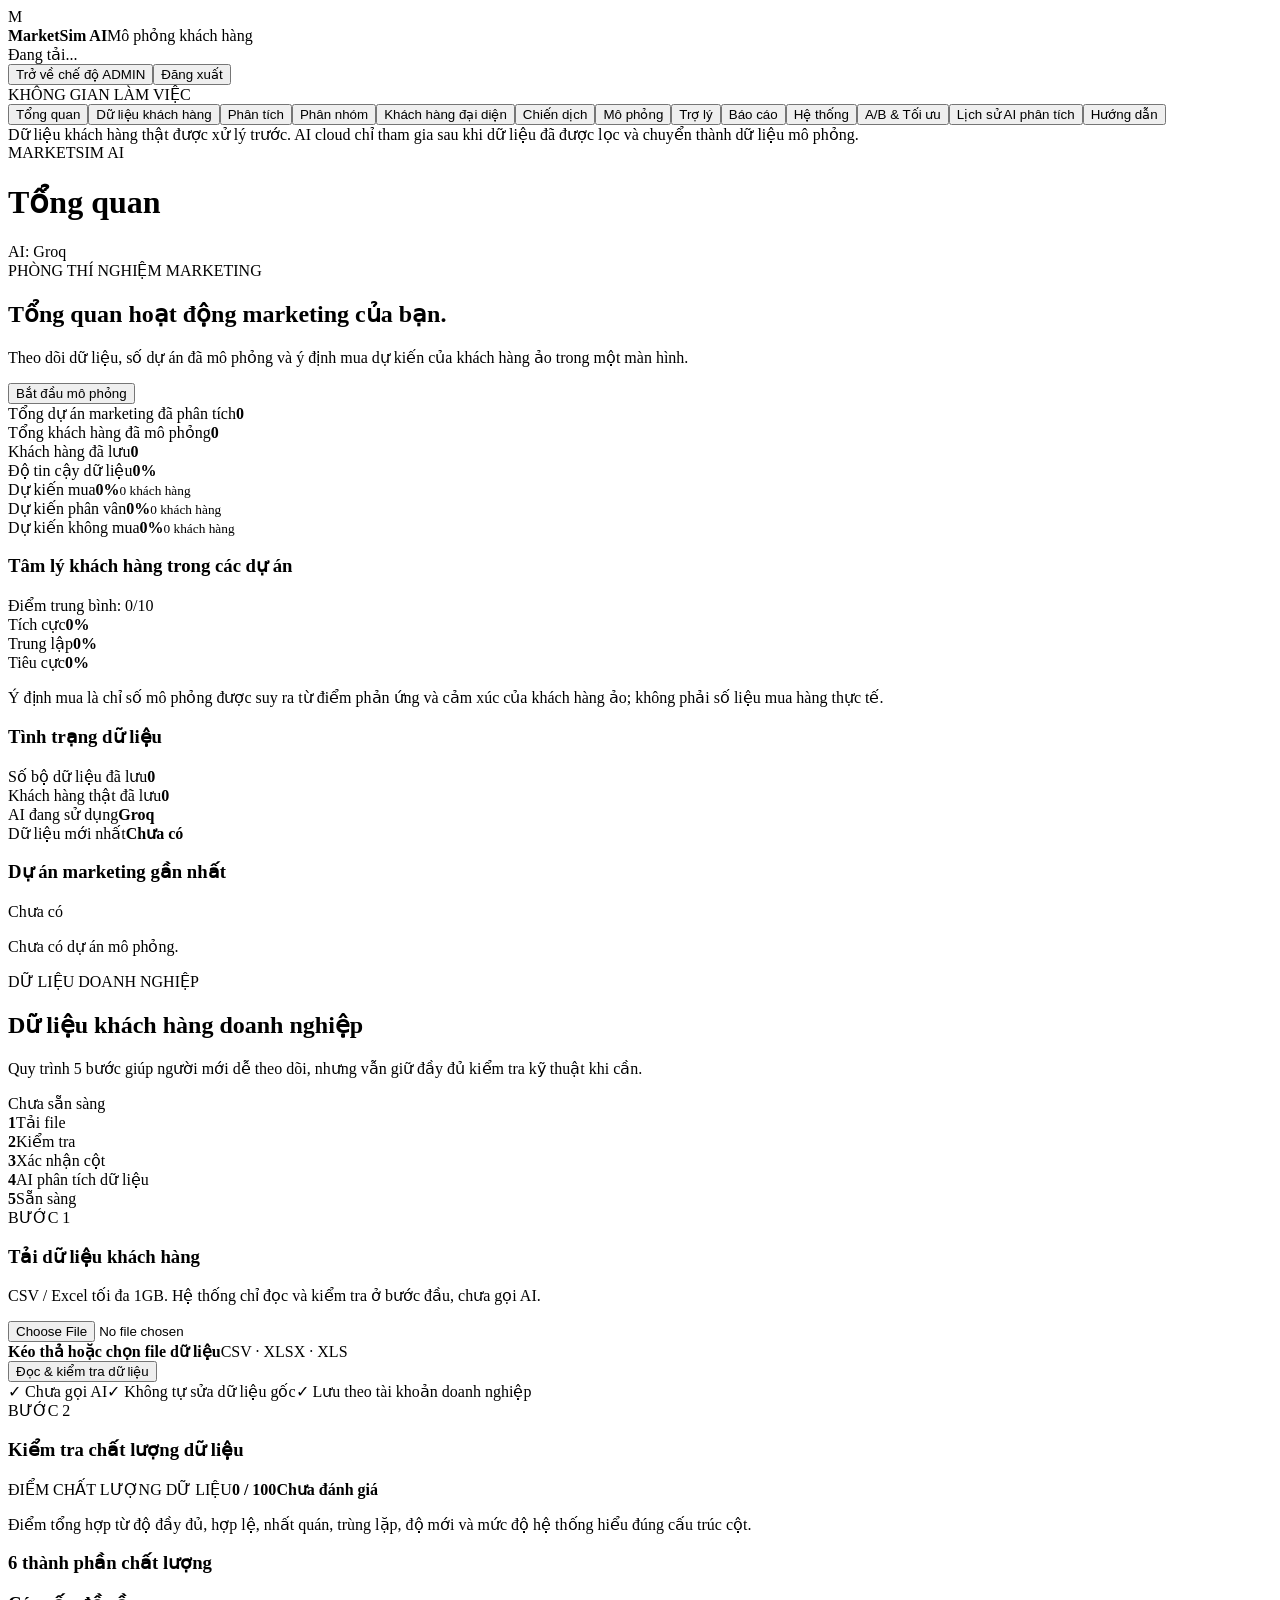
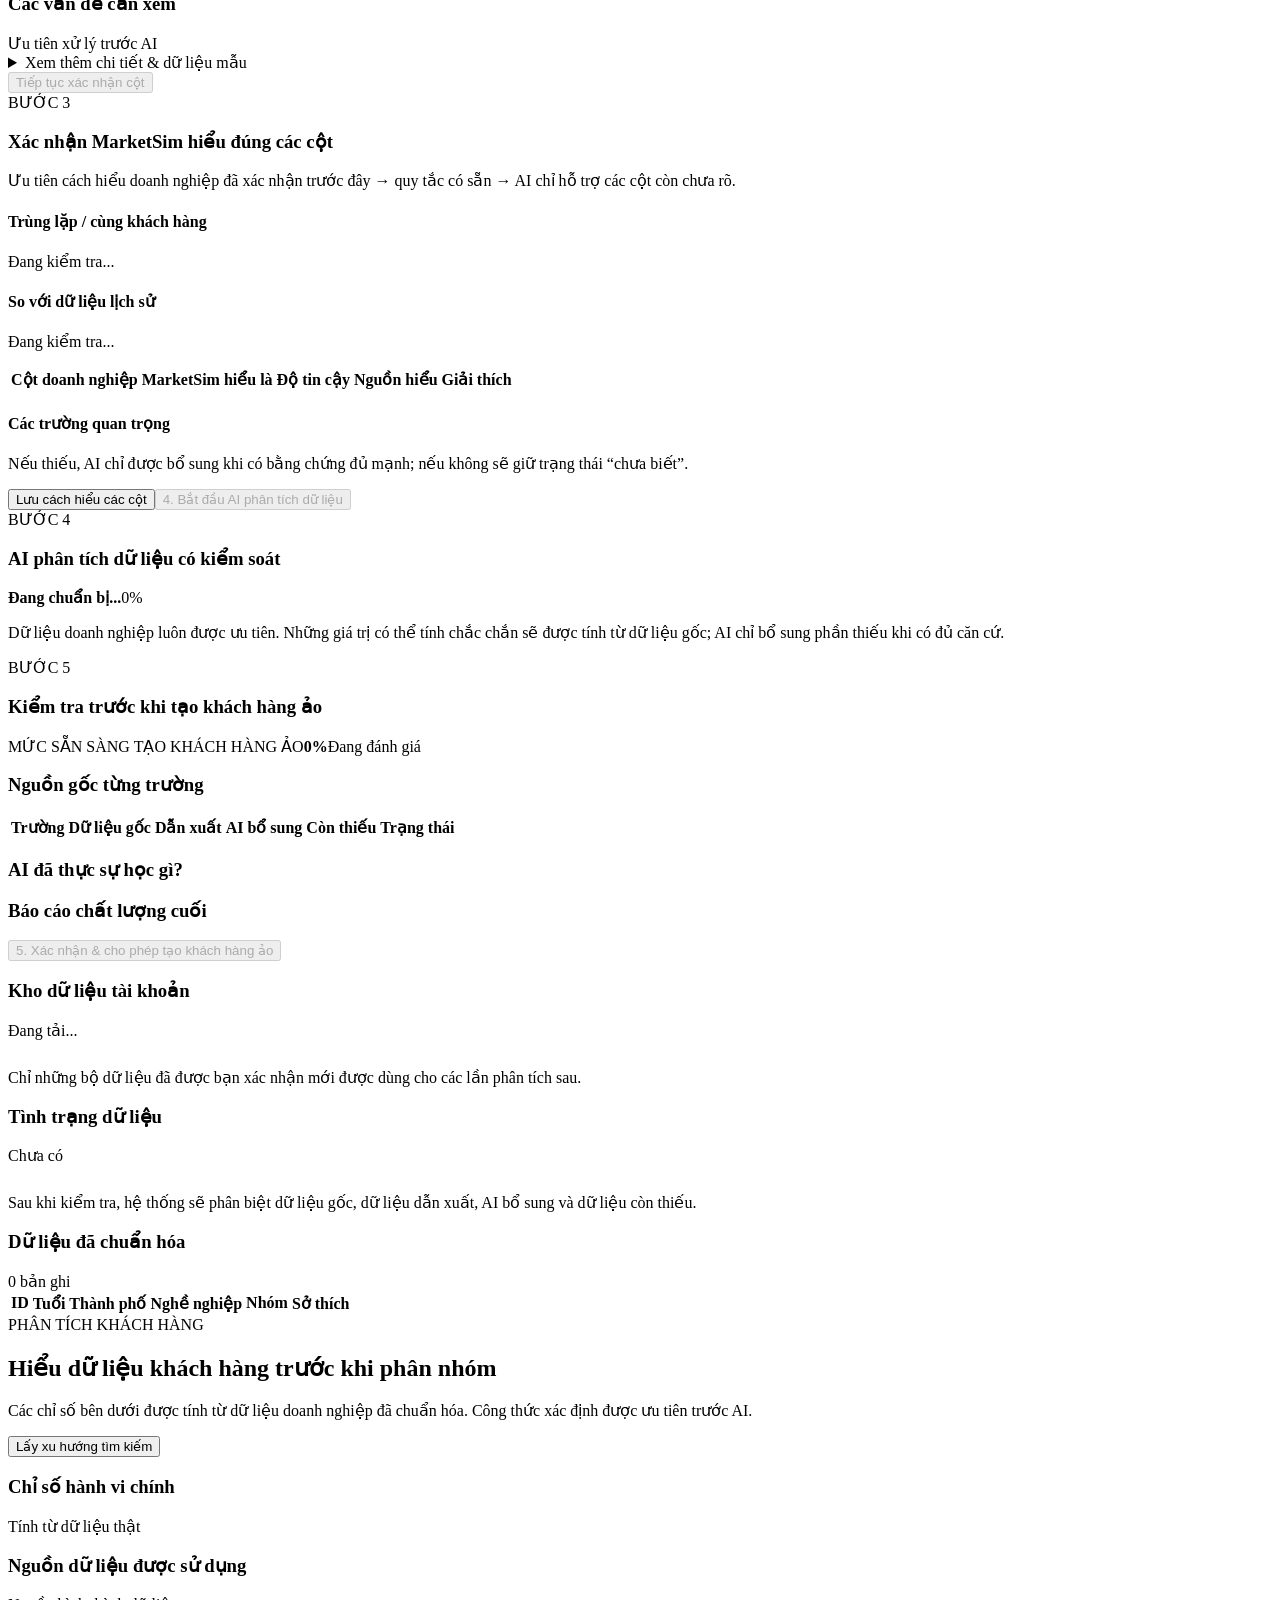
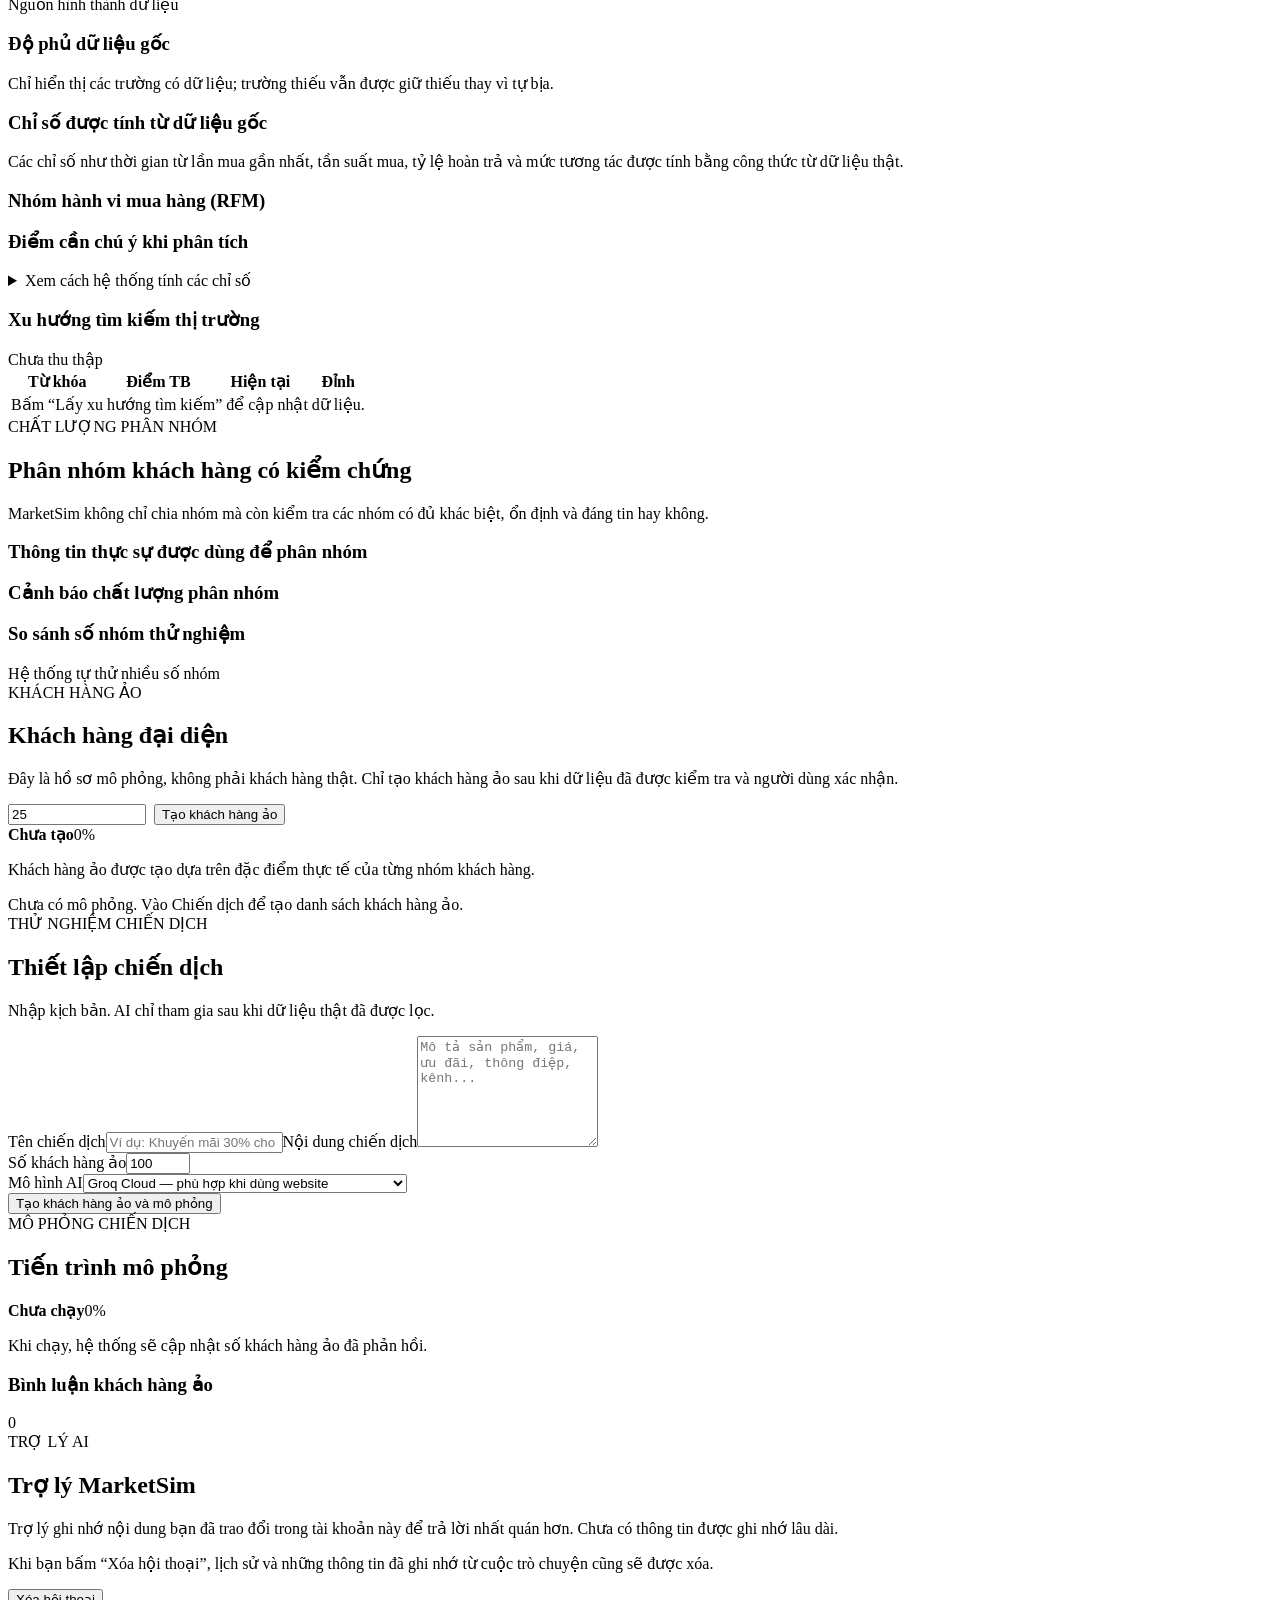
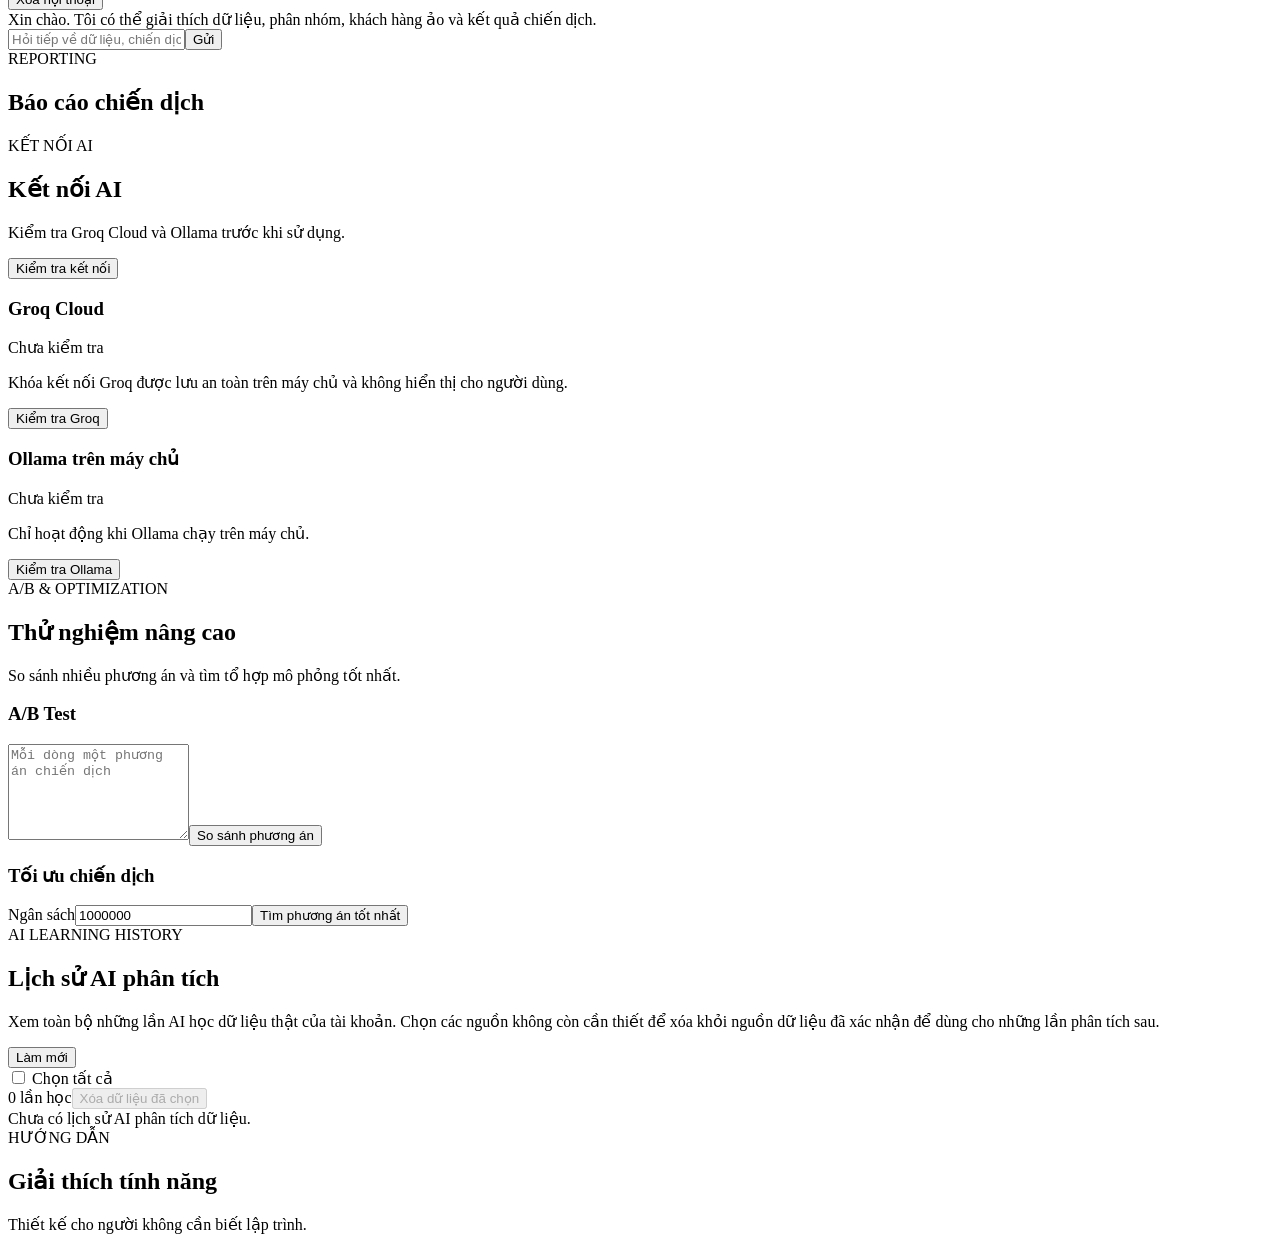
==== commit 33f6e678: "FIX DANG NHAP" ====
--- a/frontend/index.html
+++ b/frontend/index.html
@@ -1,4 +1,4 @@
-<!doctype html><html lang="vi"><head><meta charset="utf-8"><meta name="viewport" content="width=device-width,initial-scale=1"><title>MarketSim AI</title><link rel="stylesheet" href="/static/css/app.css?v=20260813-business-friendly-1"></head><body><div class="app"><aside class="sidebar"><div class="logo"><div class="brand-mark small">M</div><div><b>MarketSim AI</b><span>Mô phỏng khách hàng</span></div></div><div class="user-box"><div id="userEmail">Đang tải...</div><button id="logout" class="ghost">Đăng xuất</button></div><div class="nav-title">KHÔNG GIAN LÀM VIỆC</div><nav id="nav"><button data-tab="overview" class="nav-item active">Tổng quan</button><button data-tab="customers" class="nav-item">Dữ liệu khách hàng</button><button data-tab="analysis" class="nav-item">Phân tích</button><button data-tab="segments" class="nav-item">Phân nhóm</button><button data-tab="personas" class="nav-item">Khách hàng đại diện</button><button data-tab="campaign" class="nav-item">Chiến dịch</button><button data-tab="simulation" class="nav-item">Mô phỏng</button><button data-tab="assistant" class="nav-item">Trợ lý</button><button data-tab="reports" class="nav-item">Báo cáo</button><button data-tab="system" class="nav-item">Hệ thống</button><button data-tab="advanced" class="nav-item">A/B & Tối ưu</button><button data-tab="learning-history" class="nav-item">Lịch sử AI phân tích</button><button data-tab="help" class="nav-item">Hướng dẫn</button></nav><div class="sidebar-note">Dữ liệu khách hàng thật được xử lý trước. AI cloud chỉ tham gia sau khi dữ liệu đã được lọc và chuyển thành dữ liệu mô phỏng.</div></aside><main class="main"><header class="topbar"><div><span class="eyebrow">MARKETSIM AI</span><h1 id="pageTitle">Tổng quan</h1></div><div id="providerPill" class="provider-pill">AI: Groq</div></header>
+<!doctype html><html lang="vi"><head><meta charset="utf-8"><meta name="viewport" content="width=device-width,initial-scale=1"><title>MarketSim AI</title><link rel="stylesheet" href="/static/css/app.css?v=20260813-business-friendly-1"></head><body><div class="app"><aside class="sidebar"><div class="logo"><div class="brand-mark small">M</div><div><b>MarketSim AI</b><span>Mô phỏng khách hàng</span></div></div><div class="user-box"><div id="userEmail">Đang tải...</div><button id="switchAdminMode" class="ghost hidden">Trở về chế độ ADMIN</button><button id="logout" class="ghost">Đăng xuất</button></div><div class="nav-title">KHÔNG GIAN LÀM VIỆC</div><nav id="nav"><button data-tab="overview" class="nav-item active">Tổng quan</button><button data-tab="customers" class="nav-item">Dữ liệu khách hàng</button><button data-tab="analysis" class="nav-item">Phân tích</button><button data-tab="segments" class="nav-item">Phân nhóm</button><button data-tab="personas" class="nav-item">Khách hàng đại diện</button><button data-tab="campaign" class="nav-item">Chiến dịch</button><button data-tab="simulation" class="nav-item">Mô phỏng</button><button data-tab="assistant" class="nav-item">Trợ lý</button><button data-tab="reports" class="nav-item">Báo cáo</button><button data-tab="system" class="nav-item">Hệ thống</button><button data-tab="advanced" class="nav-item">A/B & Tối ưu</button><button data-tab="learning-history" class="nav-item">Lịch sử AI phân tích</button><button data-tab="help" class="nav-item">Hướng dẫn</button></nav><div class="sidebar-note">Dữ liệu khách hàng thật được xử lý trước. AI cloud chỉ tham gia sau khi dữ liệu đã được lọc và chuyển thành dữ liệu mô phỏng.</div></aside><main class="main"><header class="topbar"><div><span class="eyebrow">MARKETSIM AI</span><h1 id="pageTitle">Tổng quan</h1></div><div id="providerPill" class="provider-pill">AI: Groq</div></header>
 <section id="overview" class="tab active"><div class="hero"><div><span class="eyebrow">PHÒNG THÍ NGHIỆM MARKETING</span><h2>Tổng quan hoạt động marketing của bạn.</h2><p>Theo dõi dữ liệu, số dự án đã mô phỏng và ý định mua dự kiến của khách hàng ảo trong một màn hình.</p></div><button class="primary" onclick="showTab('campaign')">Bắt đầu mô phỏng</button></div><div class="grid-4 overview-main-stats"><div class="stat"><span>Tổng dự án marketing đã phân tích</span><b id="statScenarios">0</b></div><div class="stat"><span>Tổng khách hàng đã mô phỏng</span><b id="statResponses">0</b></div><div class="stat"><span>Khách hàng đã lưu</span><b id="statCustomers">0</b></div><div class="stat"><span>Độ tin cậy dữ liệu</span><b id="statDataConfidence">0%</b></div></div><div class="grid-3 overview-intent-grid"><div class="stat intent-buy"><span>Dự kiến mua</span><b id="statBuy">0%</b><small id="statBuyCount">0 khách hàng</small></div><div class="stat intent-hesitate"><span>Dự kiến phân vân</span><b id="statHesitate">0%</b><small id="statHesitateCount">0 khách hàng</small></div><div class="stat intent-notbuy"><span>Dự kiến không mua</span><b id="statNotBuy">0%</b><small id="statNotBuyCount">0 khách hàng</small></div></div><div class="grid-2"><div class="card info-card"><div class="table-head inner-head"><h3>Tâm lý khách hàng trong các dự án</h3><span id="statAvgScore">Điểm trung bình: 0/10</span></div><div class="grid-3"><div class="mini-metric"><span>Tích cực</span><b id="statPositive">0%</b></div><div class="mini-metric"><span>Trung lập</span><b id="statNeutral">0%</b></div><div class="mini-metric"><span>Tiêu cực</span><b id="statNegative">0%</b></div></div><p class="muted">Ý định mua là chỉ số mô phỏng được suy ra từ điểm phản ứng và cảm xúc của khách hàng ảo; không phải số liệu mua hàng thực tế.</p></div><div class="card info-card"><h3>Tình trạng dữ liệu</h3><div class="coverage-row"><span>Số bộ dữ liệu đã lưu</span><b id="statDatasets">0</b></div><div class="coverage-row"><span>Khách hàng thật đã lưu</span><b id="statSavedCustomers">0</b></div><div class="coverage-row"><span>AI đang sử dụng</span><b id="statProvider">Groq</b></div><div class="coverage-row"><span>Dữ liệu mới nhất</span><b id="statDataset">Chưa có</b></div></div></div><div class="card info-card"><div class="table-head inner-head"><h3>Dự án marketing gần nhất</h3><span id="overviewLatest">Chưa có</span></div><p id="overviewLatestDetail" class="muted">Chưa có dự án mô phỏng.</p></div></section><section id="customers" class="tab"><div class="section-head"><div><span class="eyebrow">DỮ LIỆU DOANH NGHIỆP</span><h2>Dữ liệu khách hàng doanh nghiệp</h2><p>Quy trình 5 bước giúp người mới dễ theo dõi, nhưng vẫn giữ đầy đủ kiểm tra kỹ thuật khi cần.</p></div><span id="stagedReadyBadge" class="status">Chưa sẵn sàng</span></div>
 <div class="card data-wizard enterprise-wizard">
 <div class="wizard-steps">
@@ -64,4 +64,4 @@
 <section id="assistant" class="tab"><div class="section-head"><div><span class="eyebrow">TRỢ LÝ AI</span><h2>Trợ lý MarketSim</h2><p>Trợ lý ghi nhớ nội dung bạn đã trao đổi trong tài khoản này để trả lời nhất quán hơn. <span id="chatMemoryStatus">Chưa có thông tin được ghi nhớ lâu dài.</span></p><p class="muted">Khi bạn bấm “Xóa hội thoại”, lịch sử và những thông tin đã ghi nhớ từ cuộc trò chuyện cũng sẽ được xóa.</p></div><button class="ghost" id="clearChat">Xóa hội thoại</button></div><div class="card chat-card"><div id="chatLog" class="chat-log"><div class="chat-msg ai">Xin chào. Tôi có thể giải thích dữ liệu, phân nhóm, khách hàng ảo và kết quả chiến dịch.</div></div><div class="chat-input"><input id="chatInput" placeholder="Hỏi tiếp về dữ liệu, chiến dịch hoặc nội dung đã trao đổi..."><button class="primary" id="sendChat">Gửi</button></div></div></section>
 <section id="reports" class="tab"><div class="section-head"><div><span class="eyebrow">REPORTING</span><h2>Báo cáo chiến dịch</h2></div></div><div id="reportCards" class="grid-3"></div></section>
 <section id="system" class="tab"><div class="section-head"><div><span class="eyebrow">KẾT NỐI AI</span><h2>Kết nối AI</h2><p>Kiểm tra Groq Cloud và Ollama trước khi sử dụng.</p></div><button class="primary" id="checkAll">Kiểm tra kết nối</button></div><div class="grid-2"><div class="card provider-card"><h3>Groq Cloud</h3><span id="groqStatus" class="status">Chưa kiểm tra</span><p id="groqInfo">Khóa kết nối Groq được lưu an toàn trên máy chủ và không hiển thị cho người dùng.</p><button class="secondary" id="checkGroq">Kiểm tra Groq</button></div><div class="card provider-card"><h3>Ollama trên máy chủ</h3><span id="ollamaStatus" class="status">Chưa kiểm tra</span><p id="ollamaInfo">Chỉ hoạt động khi Ollama chạy trên máy chủ.</p><button class="secondary" id="checkOllama">Kiểm tra Ollama</button></div></div></section>
-<section id="advanced" class="tab"><div class="section-head"><div><span class="eyebrow">A/B & OPTIMIZATION</span><h2>Thử nghiệm nâng cao</h2><p>So sánh nhiều phương án và tìm tổ hợp mô phỏng tốt nhất.</p></div></div><div class="grid-2"><div class="card form-card"><h3>A/B Test</h3><textarea id="abCampaigns" rows="6" placeholder="Mỗi dòng một phương án chiến dịch"></textarea><button class="primary" id="runAB">So sánh phương án</button><div id="abResult" class="notice hidden"></div></div><div class="card form-card"><h3>Tối ưu chiến dịch</h3><label>Ngân sách</label><input id="optBudget" type="number" value="1000000"><button class="primary" id="runOpt">Tìm phương án tốt nhất</button><div id="optResult" class="notice hidden"></div></div></div></section><section id="learning-history" class="tab"><div class="section-head"><div><span class="eyebrow">AI LEARNING HISTORY</span><h2>Lịch sử AI phân tích</h2><p>Xem toàn bộ những lần AI học dữ liệu thật của tài khoản. Chọn các nguồn không còn cần thiết để xóa khỏi nguồn dữ liệu đã xác nhận để dùng cho những lần phân tích sau.</p></div><button class="secondary" id="refreshLearningHistory">Làm mới</button></div><div class="card info-card"><div class="history-toolbar"><label class="history-check"><input type="checkbox" id="selectAllLearningHistory"> Chọn tất cả</label><div><span id="learningHistoryCount" class="muted">0 lần học</span><button class="primary danger-btn" id="deleteSelectedLearning" disabled>Xóa dữ liệu đã chọn</button></div></div><div id="learningHistoryNotice" class="notice hidden"></div><div id="learningHistoryList" class="learning-history-list"><div class="empty">Chưa có lịch sử AI phân tích dữ liệu.</div></div></div></section><section id="help" class="tab"><div class="section-head"><div><span class="eyebrow">HƯỚNG DẪN</span><h2>Giải thích tính năng</h2><p>Thiết kế cho người không cần biết lập trình.</p></div></div><div id="helpList" class="help-list"></div></section><div id="toast" class="toast"></div></main></div><script src="/static/js/app.js?v=20260813-chat-memory-2"></script></body></html>
+<section id="advanced" class="tab"><div class="section-head"><div><span class="eyebrow">A/B & OPTIMIZATION</span><h2>Thử nghiệm nâng cao</h2><p>So sánh nhiều phương án và tìm tổ hợp mô phỏng tốt nhất.</p></div></div><div class="grid-2"><div class="card form-card"><h3>A/B Test</h3><textarea id="abCampaigns" rows="6" placeholder="Mỗi dòng một phương án chiến dịch"></textarea><button class="primary" id="runAB">So sánh phương án</button><div id="abResult" class="notice hidden"></div></div><div class="card form-card"><h3>Tối ưu chiến dịch</h3><label>Ngân sách</label><input id="optBudget" type="number" value="1000000"><button class="primary" id="runOpt">Tìm phương án tốt nhất</button><div id="optResult" class="notice hidden"></div></div></div></section><section id="learning-history" class="tab"><div class="section-head"><div><span class="eyebrow">AI LEARNING HISTORY</span><h2>Lịch sử AI phân tích</h2><p>Xem toàn bộ những lần AI học dữ liệu thật của tài khoản. Chọn các nguồn không còn cần thiết để xóa khỏi nguồn dữ liệu đã xác nhận để dùng cho những lần phân tích sau.</p></div><button class="secondary" id="refreshLearningHistory">Làm mới</button></div><div class="card info-card"><div class="history-toolbar"><label class="history-check"><input type="checkbox" id="selectAllLearningHistory"> Chọn tất cả</label><div><span id="learningHistoryCount" class="muted">0 lần học</span><button class="primary danger-btn" id="deleteSelectedLearning" disabled>Xóa dữ liệu đã chọn</button></div></div><div id="learningHistoryNotice" class="notice hidden"></div><div id="learningHistoryList" class="learning-history-list"><div class="empty">Chưa có lịch sử AI phân tích dữ liệu.</div></div></div></section><section id="help" class="tab"><div class="section-head"><div><span class="eyebrow">HƯỚNG DẪN</span><h2>Giải thích tính năng</h2><p>Thiết kế cho người không cần biết lập trình.</p></div></div><div id="helpList" class="help-list"></div></section><div id="toast" class="toast"></div></main></div><script src="/static/js/app.js?v=20260814-admin-mode-switch-1"></script></body></html>
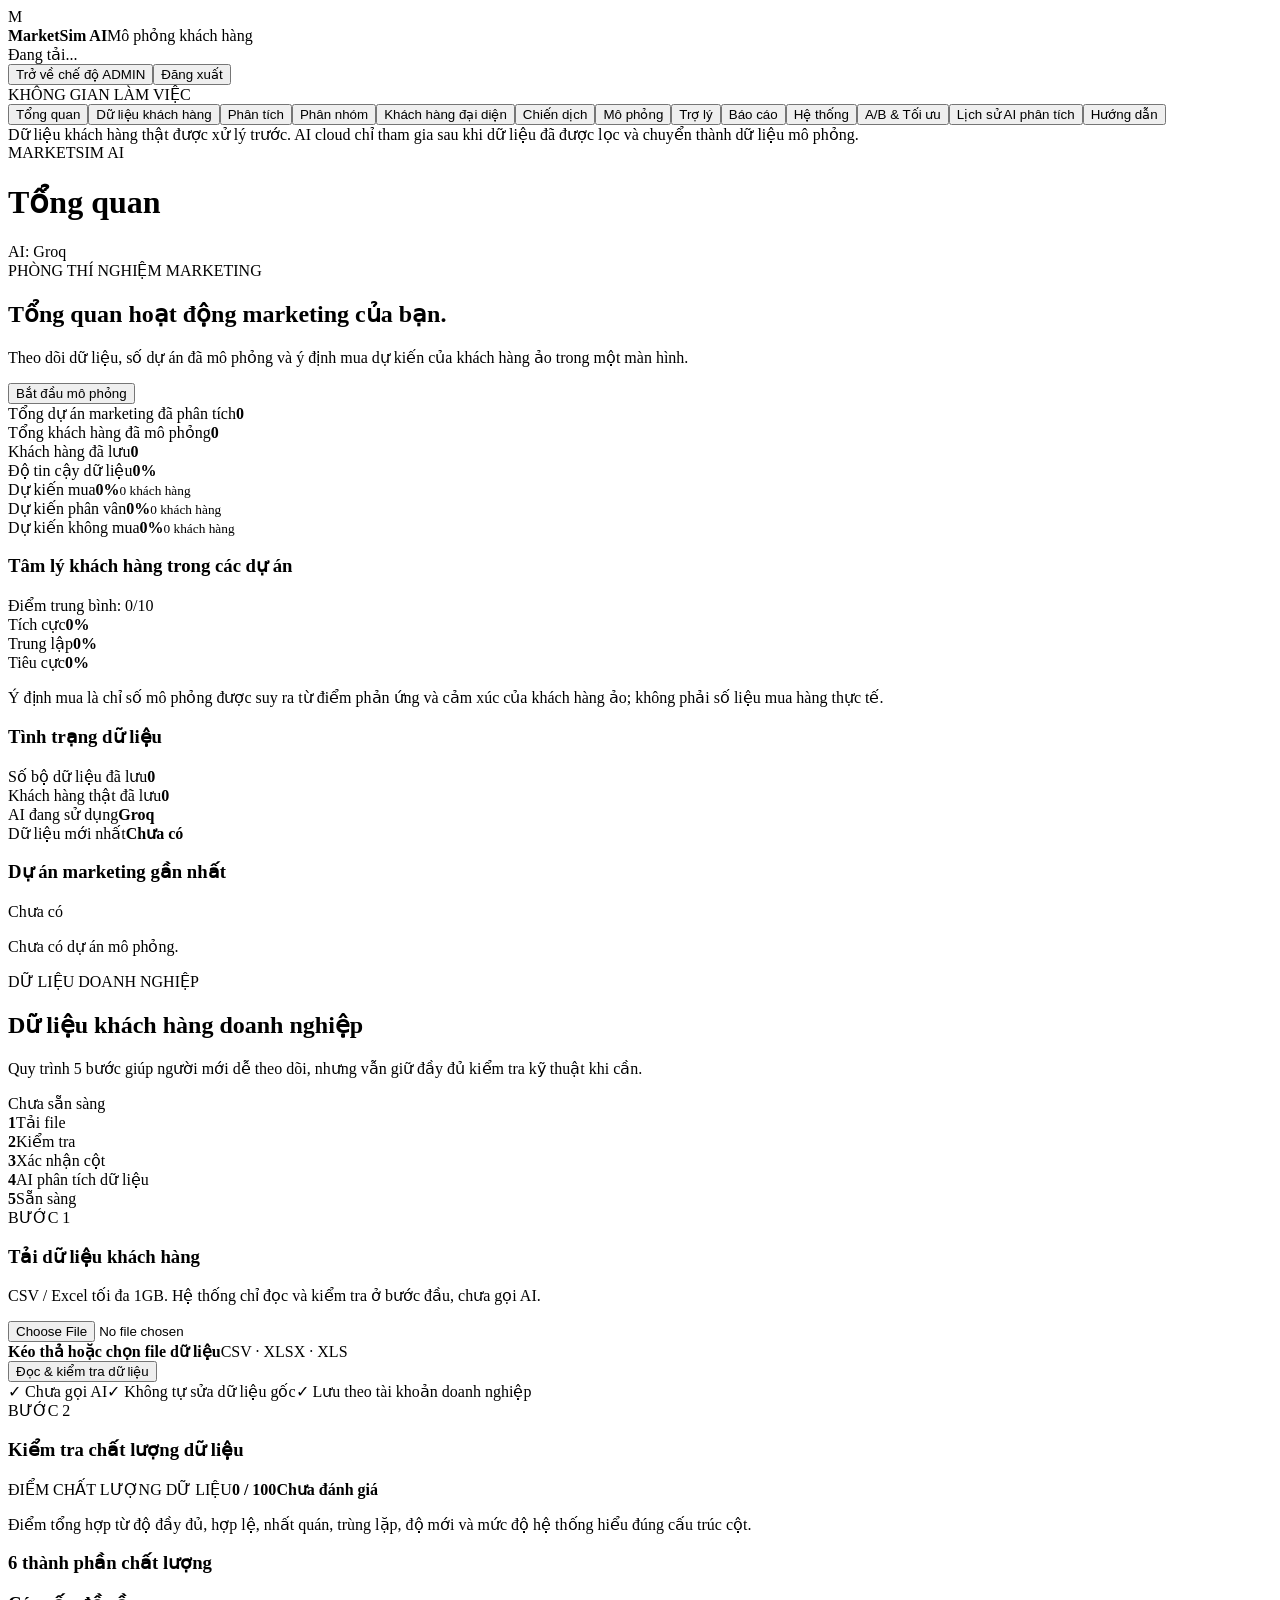
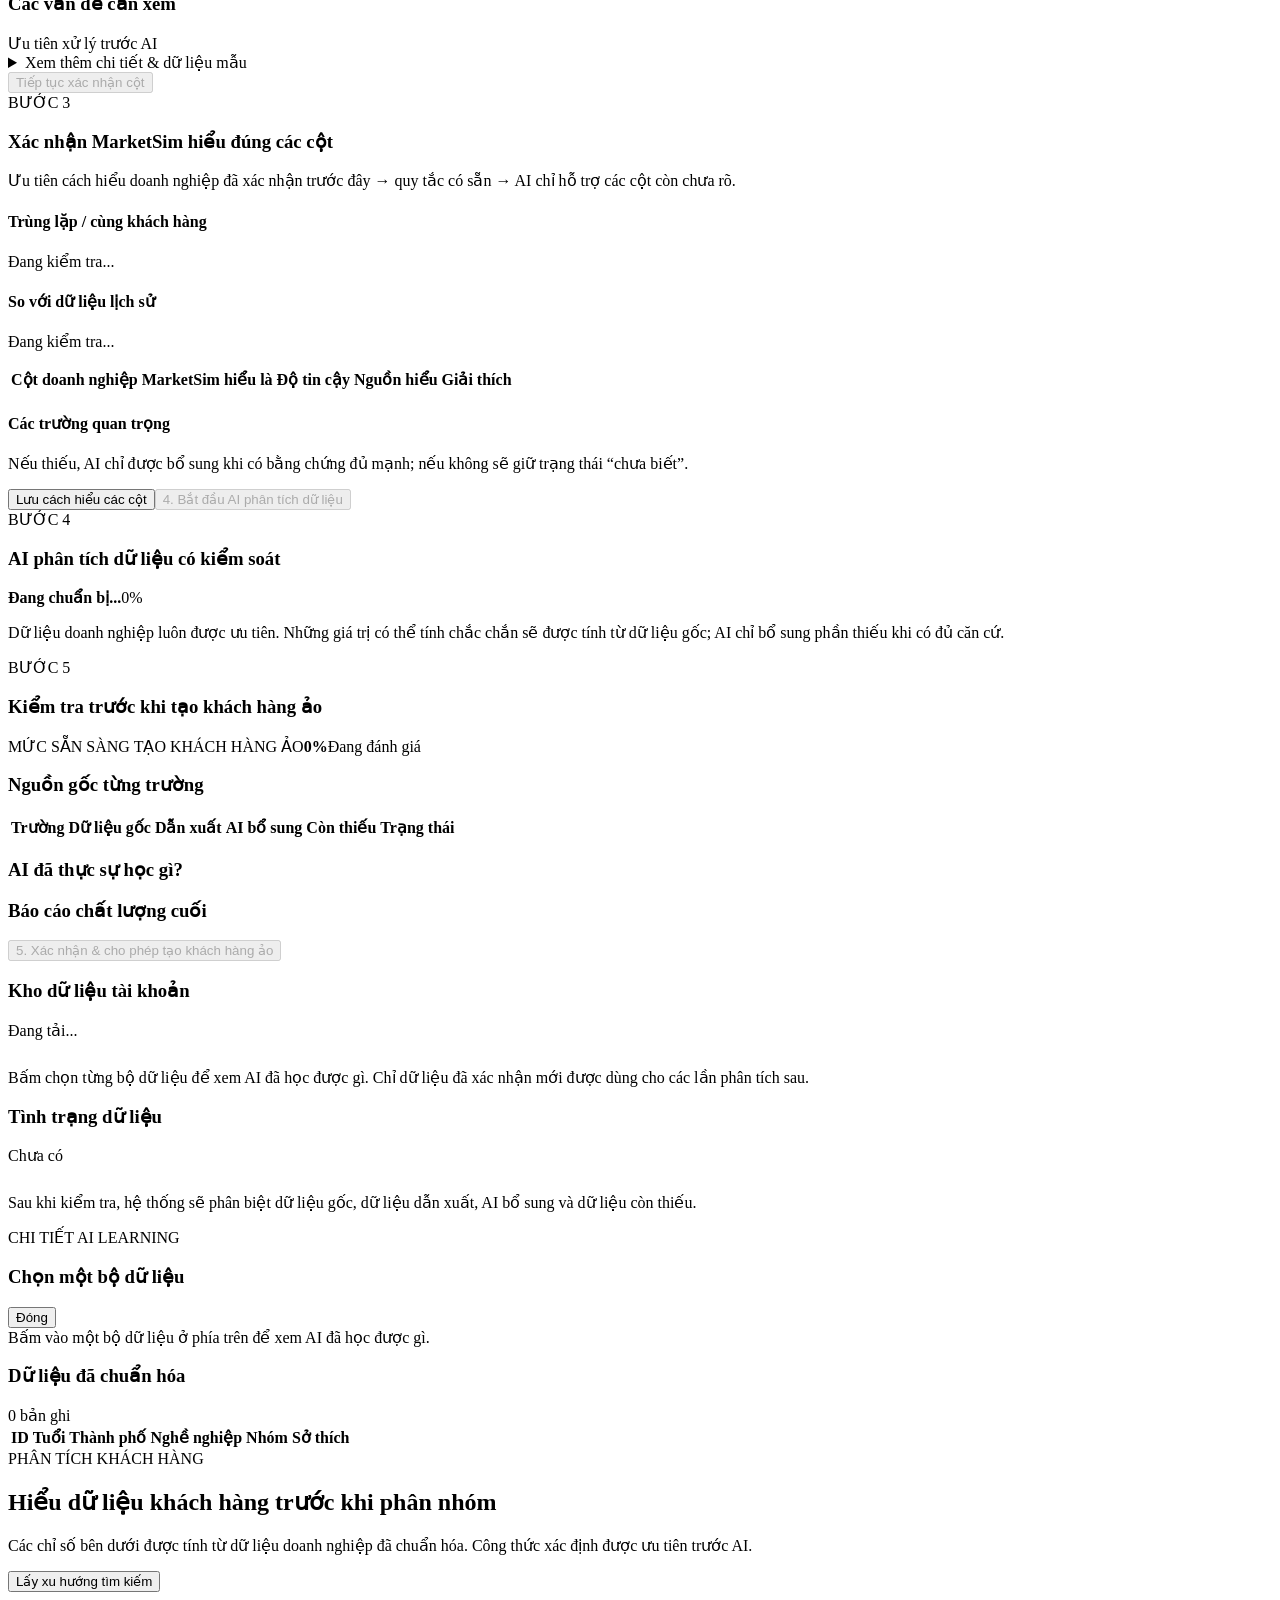
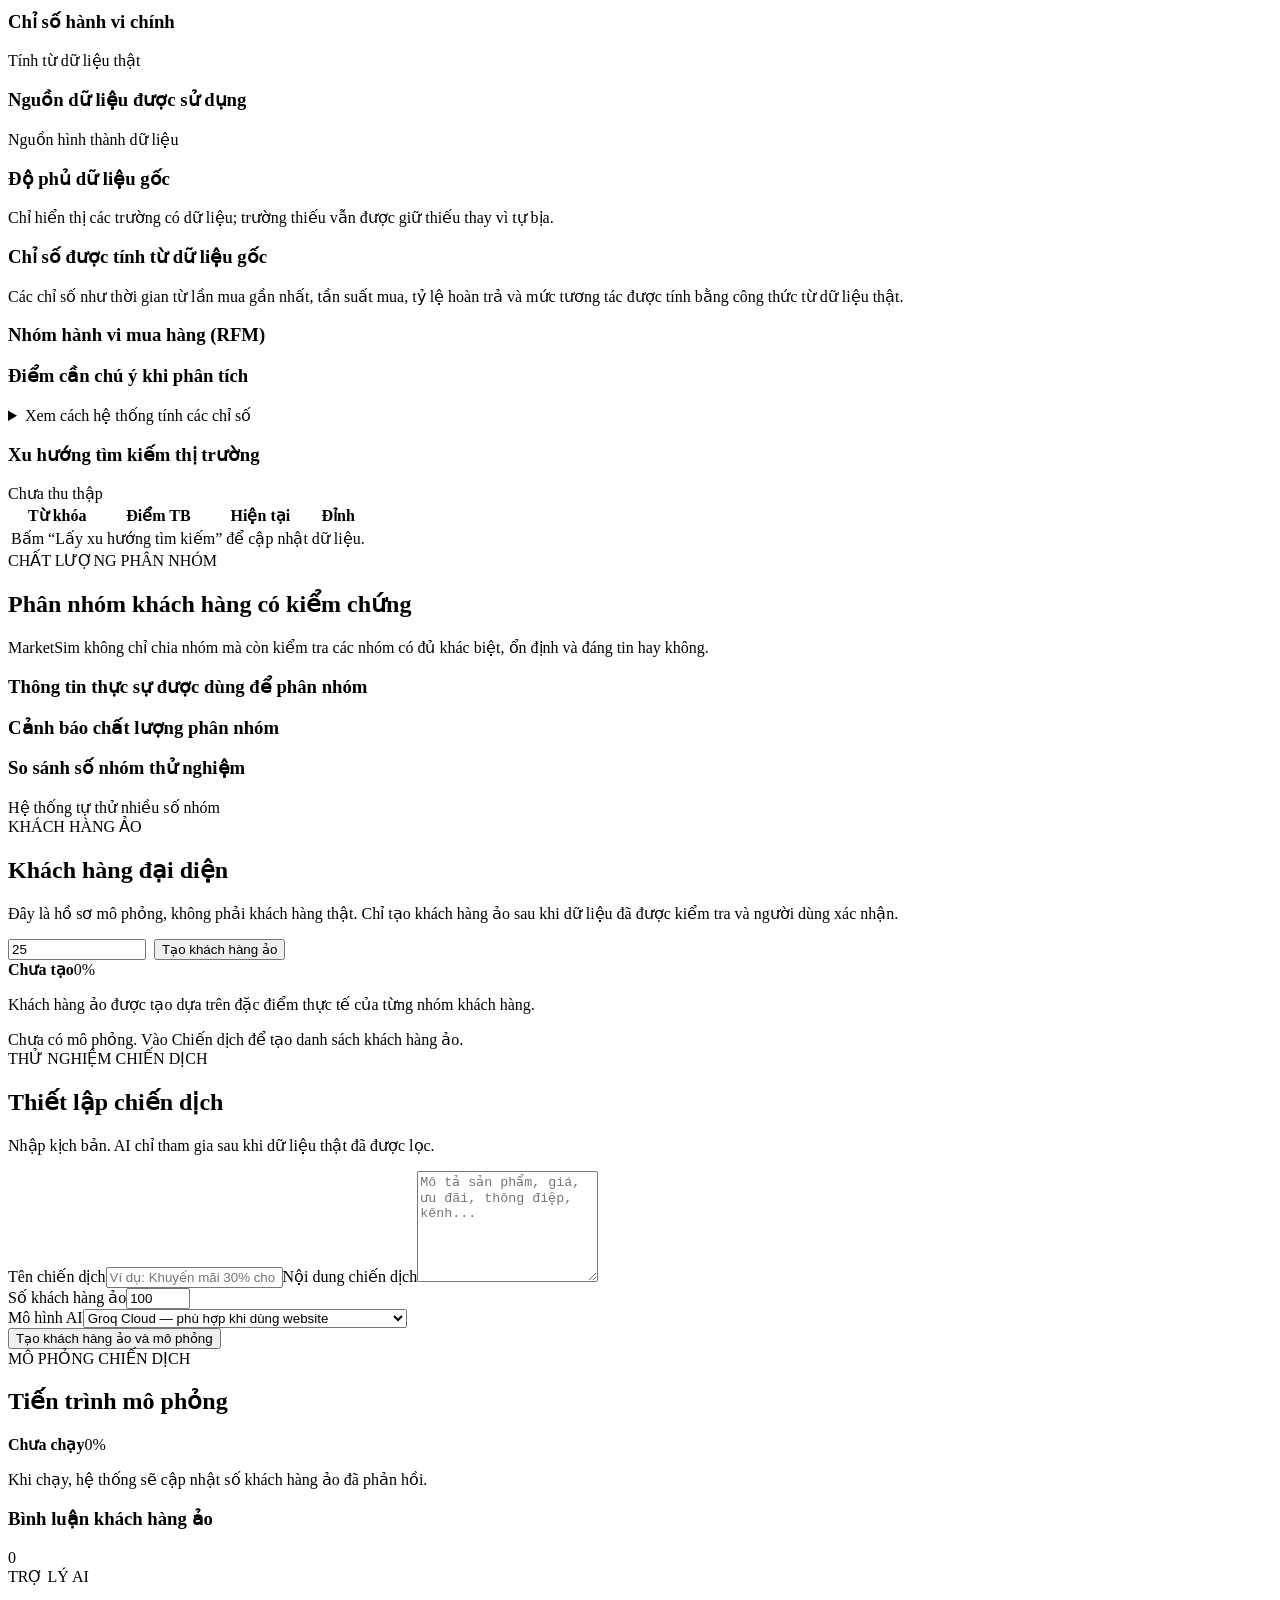
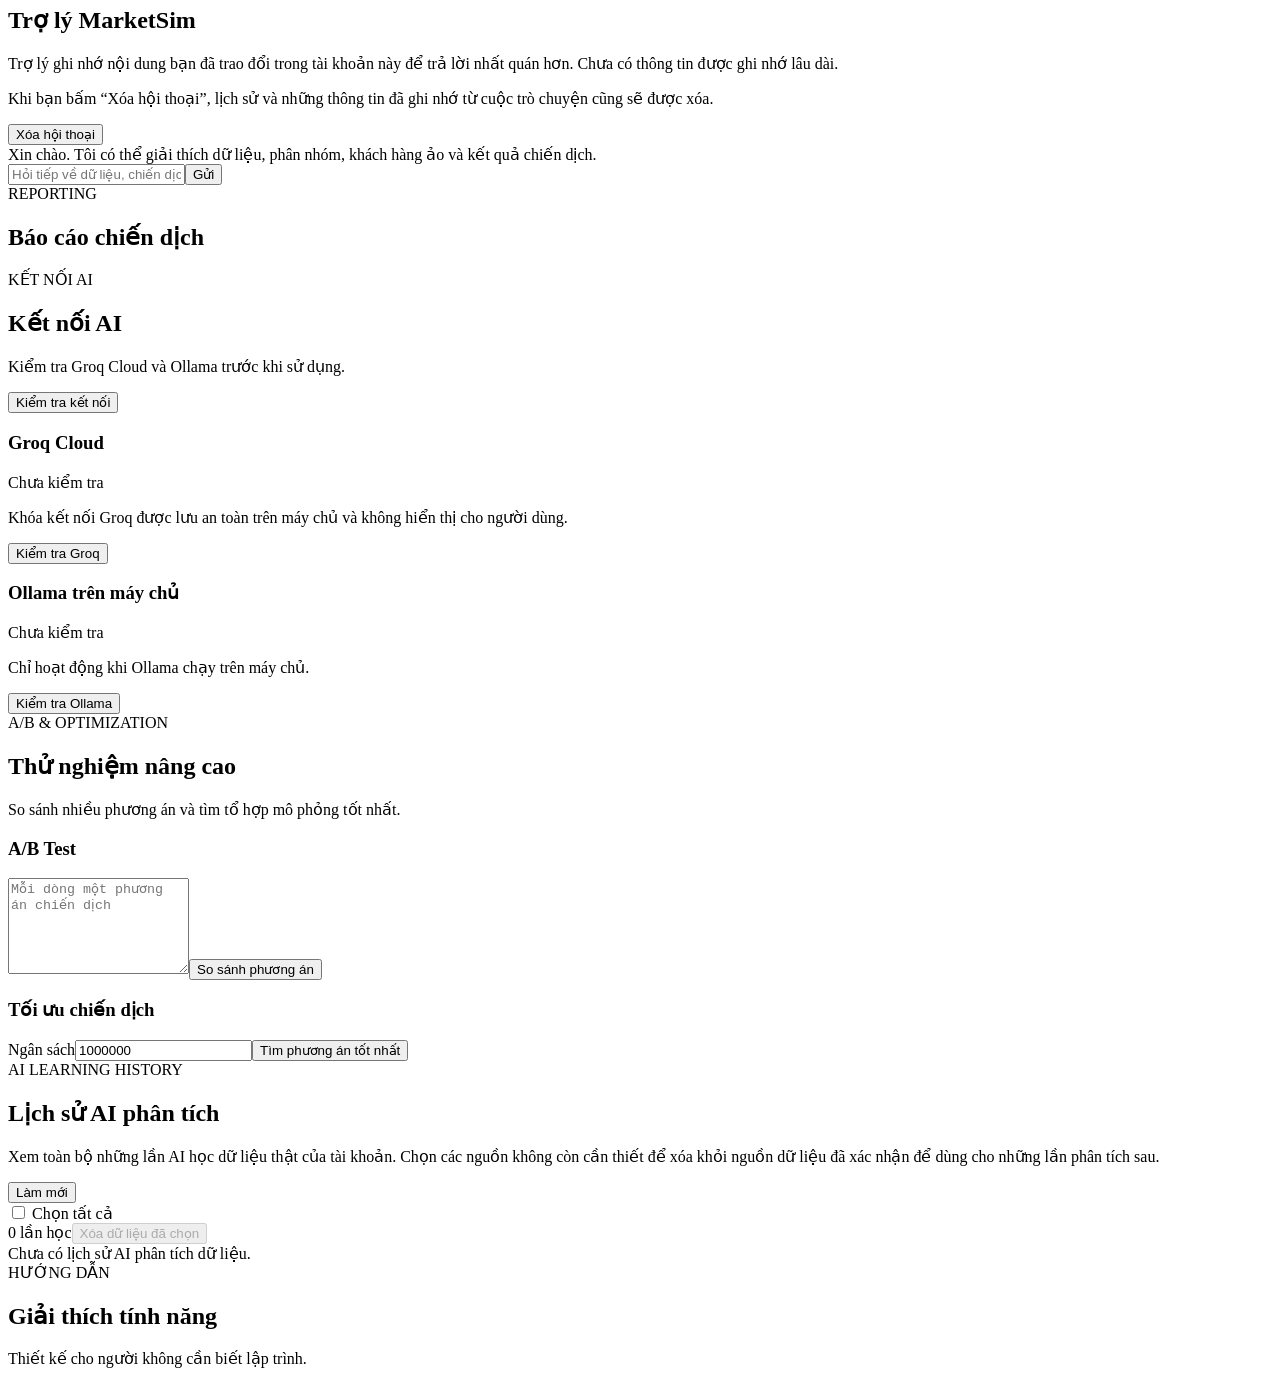
==== commit 0593002c: "FIX LOI BO SUNG TINH NANG" ====
--- a/frontend/index.html
+++ b/frontend/index.html
@@ -1,4 +1,4 @@
-<!doctype html><html lang="vi"><head><meta charset="utf-8"><meta name="viewport" content="width=device-width,initial-scale=1"><title>MarketSim AI</title><link rel="stylesheet" href="/static/css/app.css?v=20260813-business-friendly-1"></head><body><div class="app"><aside class="sidebar"><div class="logo"><div class="brand-mark small">M</div><div><b>MarketSim AI</b><span>Mô phỏng khách hàng</span></div></div><div class="user-box"><div id="userEmail">Đang tải...</div><button id="switchAdminMode" class="ghost hidden">Trở về chế độ ADMIN</button><button id="logout" class="ghost">Đăng xuất</button></div><div class="nav-title">KHÔNG GIAN LÀM VIỆC</div><nav id="nav"><button data-tab="overview" class="nav-item active">Tổng quan</button><button data-tab="customers" class="nav-item">Dữ liệu khách hàng</button><button data-tab="analysis" class="nav-item">Phân tích</button><button data-tab="segments" class="nav-item">Phân nhóm</button><button data-tab="personas" class="nav-item">Khách hàng đại diện</button><button data-tab="campaign" class="nav-item">Chiến dịch</button><button data-tab="simulation" class="nav-item">Mô phỏng</button><button data-tab="assistant" class="nav-item">Trợ lý</button><button data-tab="reports" class="nav-item">Báo cáo</button><button data-tab="system" class="nav-item">Hệ thống</button><button data-tab="advanced" class="nav-item">A/B & Tối ưu</button><button data-tab="learning-history" class="nav-item">Lịch sử AI phân tích</button><button data-tab="help" class="nav-item">Hướng dẫn</button></nav><div class="sidebar-note">Dữ liệu khách hàng thật được xử lý trước. AI cloud chỉ tham gia sau khi dữ liệu đã được lọc và chuyển thành dữ liệu mô phỏng.</div></aside><main class="main"><header class="topbar"><div><span class="eyebrow">MARKETSIM AI</span><h1 id="pageTitle">Tổng quan</h1></div><div id="providerPill" class="provider-pill">AI: Groq</div></header>
+<!doctype html><html lang="vi"><head><meta charset="utf-8"><meta name="viewport" content="width=device-width,initial-scale=1"><title>MarketSim AI</title><link rel="stylesheet" href="/static/css/app.css?v=20260816-dataset-learning-detail-1"></head><body><div class="app"><aside class="sidebar"><div class="logo"><div class="brand-mark small">M</div><div><b>MarketSim AI</b><span>Mô phỏng khách hàng</span></div></div><div class="user-box"><div id="userEmail">Đang tải...</div><button id="switchAdminMode" class="ghost hidden">Trở về chế độ ADMIN</button><button id="logout" class="ghost">Đăng xuất</button></div><div class="nav-title">KHÔNG GIAN LÀM VIỆC</div><nav id="nav"><button data-tab="overview" class="nav-item active">Tổng quan</button><button data-tab="customers" class="nav-item">Dữ liệu khách hàng</button><button data-tab="analysis" class="nav-item">Phân tích</button><button data-tab="segments" class="nav-item">Phân nhóm</button><button data-tab="personas" class="nav-item">Khách hàng đại diện</button><button data-tab="campaign" class="nav-item">Chiến dịch</button><button data-tab="simulation" class="nav-item">Mô phỏng</button><button data-tab="assistant" class="nav-item">Trợ lý</button><button data-tab="reports" class="nav-item">Báo cáo</button><button data-tab="system" class="nav-item">Hệ thống</button><button data-tab="advanced" class="nav-item">A/B & Tối ưu</button><button data-tab="learning-history" class="nav-item">Lịch sử AI phân tích</button><button data-tab="help" class="nav-item">Hướng dẫn</button></nav><div class="sidebar-note">Dữ liệu khách hàng thật được xử lý trước. AI cloud chỉ tham gia sau khi dữ liệu đã được lọc và chuyển thành dữ liệu mô phỏng.</div></aside><main class="main"><header class="topbar"><div><span class="eyebrow">MARKETSIM AI</span><h1 id="pageTitle">Tổng quan</h1></div><div id="providerPill" class="provider-pill">AI: Groq</div></header>
 <section id="overview" class="tab active"><div class="hero"><div><span class="eyebrow">PHÒNG THÍ NGHIỆM MARKETING</span><h2>Tổng quan hoạt động marketing của bạn.</h2><p>Theo dõi dữ liệu, số dự án đã mô phỏng và ý định mua dự kiến của khách hàng ảo trong một màn hình.</p></div><button class="primary" onclick="showTab('campaign')">Bắt đầu mô phỏng</button></div><div class="grid-4 overview-main-stats"><div class="stat"><span>Tổng dự án marketing đã phân tích</span><b id="statScenarios">0</b></div><div class="stat"><span>Tổng khách hàng đã mô phỏng</span><b id="statResponses">0</b></div><div class="stat"><span>Khách hàng đã lưu</span><b id="statCustomers">0</b></div><div class="stat"><span>Độ tin cậy dữ liệu</span><b id="statDataConfidence">0%</b></div></div><div class="grid-3 overview-intent-grid"><div class="stat intent-buy"><span>Dự kiến mua</span><b id="statBuy">0%</b><small id="statBuyCount">0 khách hàng</small></div><div class="stat intent-hesitate"><span>Dự kiến phân vân</span><b id="statHesitate">0%</b><small id="statHesitateCount">0 khách hàng</small></div><div class="stat intent-notbuy"><span>Dự kiến không mua</span><b id="statNotBuy">0%</b><small id="statNotBuyCount">0 khách hàng</small></div></div><div class="grid-2"><div class="card info-card"><div class="table-head inner-head"><h3>Tâm lý khách hàng trong các dự án</h3><span id="statAvgScore">Điểm trung bình: 0/10</span></div><div class="grid-3"><div class="mini-metric"><span>Tích cực</span><b id="statPositive">0%</b></div><div class="mini-metric"><span>Trung lập</span><b id="statNeutral">0%</b></div><div class="mini-metric"><span>Tiêu cực</span><b id="statNegative">0%</b></div></div><p class="muted">Ý định mua là chỉ số mô phỏng được suy ra từ điểm phản ứng và cảm xúc của khách hàng ảo; không phải số liệu mua hàng thực tế.</p></div><div class="card info-card"><h3>Tình trạng dữ liệu</h3><div class="coverage-row"><span>Số bộ dữ liệu đã lưu</span><b id="statDatasets">0</b></div><div class="coverage-row"><span>Khách hàng thật đã lưu</span><b id="statSavedCustomers">0</b></div><div class="coverage-row"><span>AI đang sử dụng</span><b id="statProvider">Groq</b></div><div class="coverage-row"><span>Dữ liệu mới nhất</span><b id="statDataset">Chưa có</b></div></div></div><div class="card info-card"><div class="table-head inner-head"><h3>Dự án marketing gần nhất</h3><span id="overviewLatest">Chưa có</span></div><p id="overviewLatestDetail" class="muted">Chưa có dự án mô phỏng.</p></div></section><section id="customers" class="tab"><div class="section-head"><div><span class="eyebrow">DỮ LIỆU DOANH NGHIỆP</span><h2>Dữ liệu khách hàng doanh nghiệp</h2><p>Quy trình 5 bước giúp người mới dễ theo dõi, nhưng vẫn giữ đầy đủ kiểm tra kỹ thuật khi cần.</p></div><span id="stagedReadyBadge" class="status">Chưa sẵn sàng</span></div>
 <div class="card data-wizard enterprise-wizard">
 <div class="wizard-steps">
@@ -55,7 +55,8 @@
   <div class="card inner-card"><h3>Báo cáo chất lượng cuối</h3><p id="stagedAuditExplain" class="muted"></p><div class="wizard-actions"><button class="primary" id="stagedConfirmLearning" disabled>5. Xác nhận & cho phép tạo khách hàng ảo</button></div></div>
 </div>
 </div>
-<div class="grid-2"><div class="card info-card"><div class="table-head" style="padding:0 0 12px;border-bottom:0"><h3>Kho dữ liệu tài khoản</h3><span id="datasetStats">Đang tải...</span></div><p class="muted">Chỉ những bộ dữ liệu đã được bạn xác nhận mới được dùng cho các lần phân tích sau.</p><div id="datasetHistory" class="dataset-history"></div></div><div class="card info-card"><div class="table-head" style="padding:0 0 12px;border-bottom:0"><h3>Tình trạng dữ liệu</h3><span id="auditReliability">Chưa có</span></div><p id="auditDetail" class="muted">Sau khi kiểm tra, hệ thống sẽ phân biệt dữ liệu gốc, dữ liệu dẫn xuất, AI bổ sung và dữ liệu còn thiếu.</p></div></div>
+<div class="grid-2"><div class="card info-card"><div class="table-head" style="padding:0 0 12px;border-bottom:0"><h3>Kho dữ liệu tài khoản</h3><span id="datasetStats">Đang tải...</span></div><p class="muted">Bấm chọn từng bộ dữ liệu để xem AI đã học được gì. Chỉ dữ liệu đã xác nhận mới được dùng cho các lần phân tích sau.</p><div id="datasetHistory" class="dataset-history"></div></div><div class="card info-card"><div class="table-head" style="padding:0 0 12px;border-bottom:0"><h3>Tình trạng dữ liệu</h3><span id="auditReliability">Chưa có</span></div><p id="auditDetail" class="muted">Sau khi kiểm tra, hệ thống sẽ phân biệt dữ liệu gốc, dữ liệu dẫn xuất, AI bổ sung và dữ liệu còn thiếu.</p></div></div>
+<div id="datasetLearningPanel" class="card info-card dataset-learning-panel hidden" aria-live="polite"><div class="dataset-learning-head"><div><span class="eyebrow">CHI TIẾT AI LEARNING</span><h3 id="datasetLearningTitle">Chọn một bộ dữ liệu</h3><p id="datasetLearningMeta" class="muted"></p></div><button id="closeDatasetLearning" class="secondary" type="button">Đóng</button></div><div id="datasetLearningBody"><div class="empty">Bấm vào một bộ dữ liệu ở phía trên để xem AI đã học được gì.</div></div></div>
 <div class="card"><div class="table-head"><h3>Dữ liệu đã chuẩn hóa</h3><span id="customerCount">0 bản ghi</span></div><div class="table-wrap"><table id="customerTable"><thead><tr><th>ID</th><th>Tuổi</th><th>Thành phố</th><th>Nghề nghiệp</th><th>Nhóm</th><th>Sở thích</th></tr></thead><tbody></tbody></table></div></div></section><section id="analysis" class="tab"><div class="section-head"><div><span class="eyebrow">PHÂN TÍCH KHÁCH HÀNG</span><h2>Hiểu dữ liệu khách hàng trước khi phân nhóm</h2><p>Các chỉ số bên dưới được tính từ dữ liệu doanh nghiệp đã chuẩn hóa. Công thức xác định được ưu tiên trước AI.</p></div><button class="primary" id="collectTrends">Lấy xu hướng tìm kiếm</button></div><div id="analysisMsg" class="notice hidden"></div><div id="intelligenceQuality" class="quality-hero"></div><div id="analysisCards" class="grid-4"></div><div class="grid-2"><div class="card info-card"><div class="table-head inner-head"><h3>Chỉ số hành vi chính</h3><span class="muted">Tính từ dữ liệu thật</span></div><div id="analysisKpis" class="metric-list"></div></div><div class="card info-card"><div class="table-head inner-head"><h3>Nguồn dữ liệu được sử dụng</h3><span class="muted">Nguồn hình thành dữ liệu</span></div><div id="analysisSources"></div></div></div><div class="grid-2"><div class="card info-card"><h3>Độ phủ dữ liệu gốc</h3><p class="muted compact-copy">Chỉ hiển thị các trường có dữ liệu; trường thiếu vẫn được giữ thiếu thay vì tự bịa.</p><div id="analysisCoverage"></div></div><div class="card info-card"><h3>Chỉ số được tính từ dữ liệu gốc</h3><p class="muted compact-copy">Các chỉ số như thời gian từ lần mua gần nhất, tần suất mua, tỷ lệ hoàn trả và mức tương tác được tính bằng công thức từ dữ liệu thật.</p><div id="analysisDerived"></div></div></div><div class="grid-2"><div class="card info-card"><h3>Nhóm hành vi mua hàng (RFM)</h3><div id="analysisRfm"></div></div><div class="card info-card"><h3>Điểm cần chú ý khi phân tích</h3><div id="analysisWarnings" class="warning-stack"></div></div></div><details class="card technical-details"><summary>Xem cách hệ thống tính các chỉ số</summary><div id="featureCatalog" class="feature-catalog"></div></details><div class="card info-card"><div class="table-head inner-head"><h3>Xu hướng tìm kiếm thị trường</h3><span id="trendStatus" class="muted">Chưa thu thập</span></div><div class="table-wrap"><table id="trendTable"><thead><tr><th>Từ khóa</th><th>Điểm TB</th><th>Hiện tại</th><th>Đỉnh</th></tr></thead><tbody><tr><td colspan="4">Bấm “Lấy xu hướng tìm kiếm” để cập nhật dữ liệu.</td></tr></tbody></table></div></div></section>
 <section id="segments" class="tab"><div class="section-head"><div><span class="eyebrow">CHẤT LƯỢNG PHÂN NHÓM</span><h2>Phân nhóm khách hàng có kiểm chứng</h2><p>MarketSim không chỉ chia nhóm mà còn kiểm tra các nhóm có đủ khác biệt, ổn định và đáng tin hay không.</p></div></div><div id="segmentQuality" class="quality-hero"></div><div id="segmentQualityMetrics" class="grid-4"></div><div class="grid-2"><div class="card info-card"><h3>Thông tin thực sự được dùng để phân nhóm</h3><div id="segmentFeatureGroups" class="feature-groups"></div></div><div class="card info-card"><h3>Cảnh báo chất lượng phân nhóm</h3><div id="segmentWarnings" class="warning-stack"></div></div></div><div class="card info-card"><div class="table-head inner-head"><h3>So sánh số nhóm thử nghiệm</h3><span class="muted">Hệ thống tự thử nhiều số nhóm</span></div><div id="segmentKCandidates" class="k-candidate-grid"></div></div><div id="segmentCards" class="grid-3"></div></section>
 <section id="personas" class="tab"><div class="section-head"><div><span class="eyebrow">KHÁCH HÀNG ẢO</span><h2>Khách hàng đại diện</h2><p>Đây là hồ sơ mô phỏng, không phải khách hàng thật. Chỉ tạo khách hàng ảo sau khi dữ liệu đã được kiểm tra và người dùng xác nhận.</p></div><div><input id="twinCount" type="number" min="1" max="500" value="25" style="width:130px;display:inline-block;margin-right:8px"><button class="primary" id="generateTwins">Tạo khách hàng ảo</button></div></div><div class="card progress-card"><div class="progress-meta"><b id="twinProgressText">Chưa tạo</b><span id="twinProgressPercent">0%</span></div><div class="progress"><div id="twinProgressBar"></div></div><p id="twinProgressDetail" class="muted">Khách hàng ảo được tạo dựa trên đặc điểm thực tế của từng nhóm khách hàng.</p></div><div class="card"><div id="personaEmpty" class="empty">Chưa có mô phỏng. Vào Chiến dịch để tạo danh sách khách hàng ảo.</div><div id="personaList" class="persona-grid"></div></div></section>
@@ -64,4 +65,4 @@
 <section id="assistant" class="tab"><div class="section-head"><div><span class="eyebrow">TRỢ LÝ AI</span><h2>Trợ lý MarketSim</h2><p>Trợ lý ghi nhớ nội dung bạn đã trao đổi trong tài khoản này để trả lời nhất quán hơn. <span id="chatMemoryStatus">Chưa có thông tin được ghi nhớ lâu dài.</span></p><p class="muted">Khi bạn bấm “Xóa hội thoại”, lịch sử và những thông tin đã ghi nhớ từ cuộc trò chuyện cũng sẽ được xóa.</p></div><button class="ghost" id="clearChat">Xóa hội thoại</button></div><div class="card chat-card"><div id="chatLog" class="chat-log"><div class="chat-msg ai">Xin chào. Tôi có thể giải thích dữ liệu, phân nhóm, khách hàng ảo và kết quả chiến dịch.</div></div><div class="chat-input"><input id="chatInput" placeholder="Hỏi tiếp về dữ liệu, chiến dịch hoặc nội dung đã trao đổi..."><button class="primary" id="sendChat">Gửi</button></div></div></section>
 <section id="reports" class="tab"><div class="section-head"><div><span class="eyebrow">REPORTING</span><h2>Báo cáo chiến dịch</h2></div></div><div id="reportCards" class="grid-3"></div></section>
 <section id="system" class="tab"><div class="section-head"><div><span class="eyebrow">KẾT NỐI AI</span><h2>Kết nối AI</h2><p>Kiểm tra Groq Cloud và Ollama trước khi sử dụng.</p></div><button class="primary" id="checkAll">Kiểm tra kết nối</button></div><div class="grid-2"><div class="card provider-card"><h3>Groq Cloud</h3><span id="groqStatus" class="status">Chưa kiểm tra</span><p id="groqInfo">Khóa kết nối Groq được lưu an toàn trên máy chủ và không hiển thị cho người dùng.</p><button class="secondary" id="checkGroq">Kiểm tra Groq</button></div><div class="card provider-card"><h3>Ollama trên máy chủ</h3><span id="ollamaStatus" class="status">Chưa kiểm tra</span><p id="ollamaInfo">Chỉ hoạt động khi Ollama chạy trên máy chủ.</p><button class="secondary" id="checkOllama">Kiểm tra Ollama</button></div></div></section>
-<section id="advanced" class="tab"><div class="section-head"><div><span class="eyebrow">A/B & OPTIMIZATION</span><h2>Thử nghiệm nâng cao</h2><p>So sánh nhiều phương án và tìm tổ hợp mô phỏng tốt nhất.</p></div></div><div class="grid-2"><div class="card form-card"><h3>A/B Test</h3><textarea id="abCampaigns" rows="6" placeholder="Mỗi dòng một phương án chiến dịch"></textarea><button class="primary" id="runAB">So sánh phương án</button><div id="abResult" class="notice hidden"></div></div><div class="card form-card"><h3>Tối ưu chiến dịch</h3><label>Ngân sách</label><input id="optBudget" type="number" value="1000000"><button class="primary" id="runOpt">Tìm phương án tốt nhất</button><div id="optResult" class="notice hidden"></div></div></div></section><section id="learning-history" class="tab"><div class="section-head"><div><span class="eyebrow">AI LEARNING HISTORY</span><h2>Lịch sử AI phân tích</h2><p>Xem toàn bộ những lần AI học dữ liệu thật của tài khoản. Chọn các nguồn không còn cần thiết để xóa khỏi nguồn dữ liệu đã xác nhận để dùng cho những lần phân tích sau.</p></div><button class="secondary" id="refreshLearningHistory">Làm mới</button></div><div class="card info-card"><div class="history-toolbar"><label class="history-check"><input type="checkbox" id="selectAllLearningHistory"> Chọn tất cả</label><div><span id="learningHistoryCount" class="muted">0 lần học</span><button class="primary danger-btn" id="deleteSelectedLearning" disabled>Xóa dữ liệu đã chọn</button></div></div><div id="learningHistoryNotice" class="notice hidden"></div><div id="learningHistoryList" class="learning-history-list"><div class="empty">Chưa có lịch sử AI phân tích dữ liệu.</div></div></div></section><section id="help" class="tab"><div class="section-head"><div><span class="eyebrow">HƯỚNG DẪN</span><h2>Giải thích tính năng</h2><p>Thiết kế cho người không cần biết lập trình.</p></div></div><div id="helpList" class="help-list"></div></section><div id="toast" class="toast"></div></main></div><script src="/static/js/app.js?v=20260814-admin-mode-switch-1"></script></body></html>
+<section id="advanced" class="tab"><div class="section-head"><div><span class="eyebrow">A/B & OPTIMIZATION</span><h2>Thử nghiệm nâng cao</h2><p>So sánh nhiều phương án và tìm tổ hợp mô phỏng tốt nhất.</p></div></div><div class="grid-2"><div class="card form-card"><h3>A/B Test</h3><textarea id="abCampaigns" rows="6" placeholder="Mỗi dòng một phương án chiến dịch"></textarea><button class="primary" id="runAB">So sánh phương án</button><div id="abResult" class="notice hidden"></div></div><div class="card form-card"><h3>Tối ưu chiến dịch</h3><label>Ngân sách</label><input id="optBudget" type="number" value="1000000"><button class="primary" id="runOpt">Tìm phương án tốt nhất</button><div id="optResult" class="notice hidden"></div></div></div></section><section id="learning-history" class="tab"><div class="section-head"><div><span class="eyebrow">AI LEARNING HISTORY</span><h2>Lịch sử AI phân tích</h2><p>Xem toàn bộ những lần AI học dữ liệu thật của tài khoản. Chọn các nguồn không còn cần thiết để xóa khỏi nguồn dữ liệu đã xác nhận để dùng cho những lần phân tích sau.</p></div><button class="secondary" id="refreshLearningHistory">Làm mới</button></div><div class="card info-card"><div class="history-toolbar"><label class="history-check"><input type="checkbox" id="selectAllLearningHistory"> Chọn tất cả</label><div><span id="learningHistoryCount" class="muted">0 lần học</span><button class="primary danger-btn" id="deleteSelectedLearning" disabled>Xóa dữ liệu đã chọn</button></div></div><div id="learningHistoryNotice" class="notice hidden"></div><div id="learningHistoryList" class="learning-history-list"><div class="empty">Chưa có lịch sử AI phân tích dữ liệu.</div></div></div></section><section id="help" class="tab"><div class="section-head"><div><span class="eyebrow">HƯỚNG DẪN</span><h2>Giải thích tính năng</h2><p>Thiết kế cho người không cần biết lập trình.</p></div></div><div id="helpList" class="help-list"></div></section><div id="toast" class="toast"></div></main></div><script src="/static/js/app.js?v=20260816-pytrends-fix-1"></script></body></html>
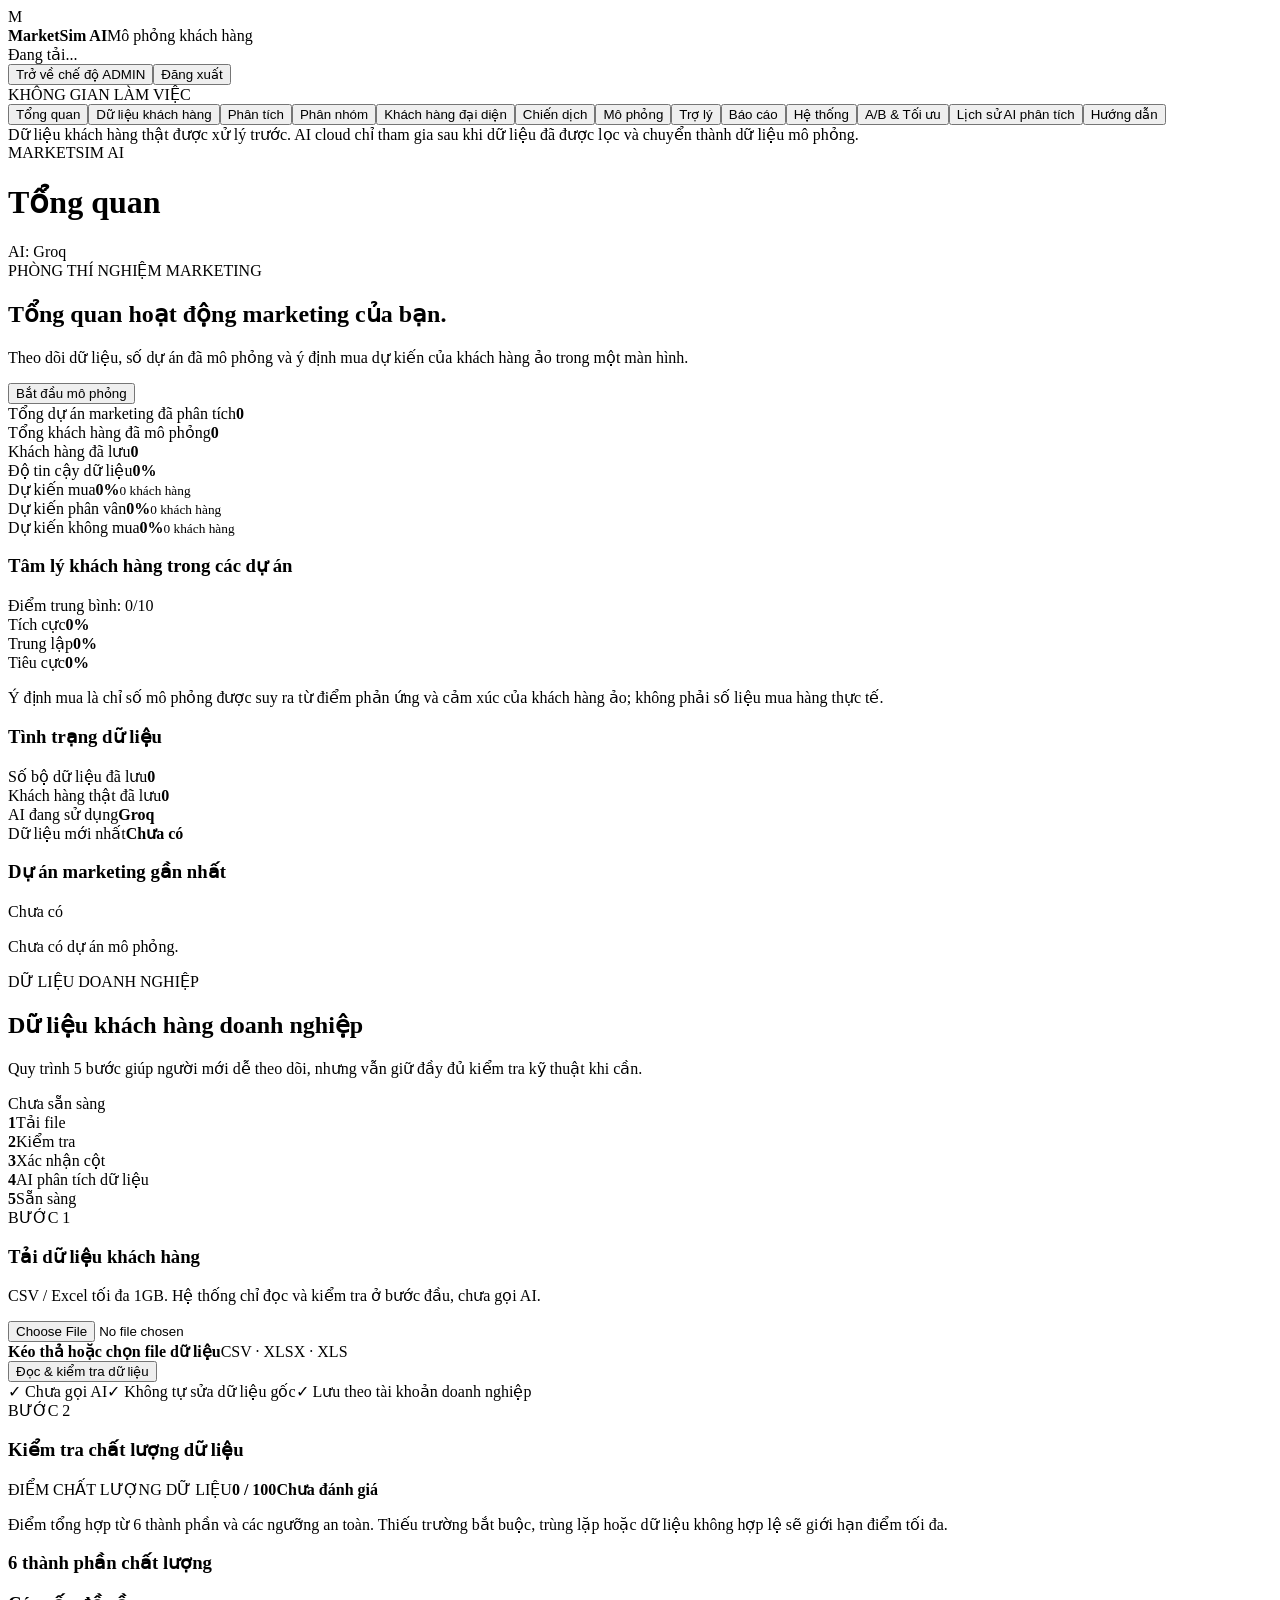
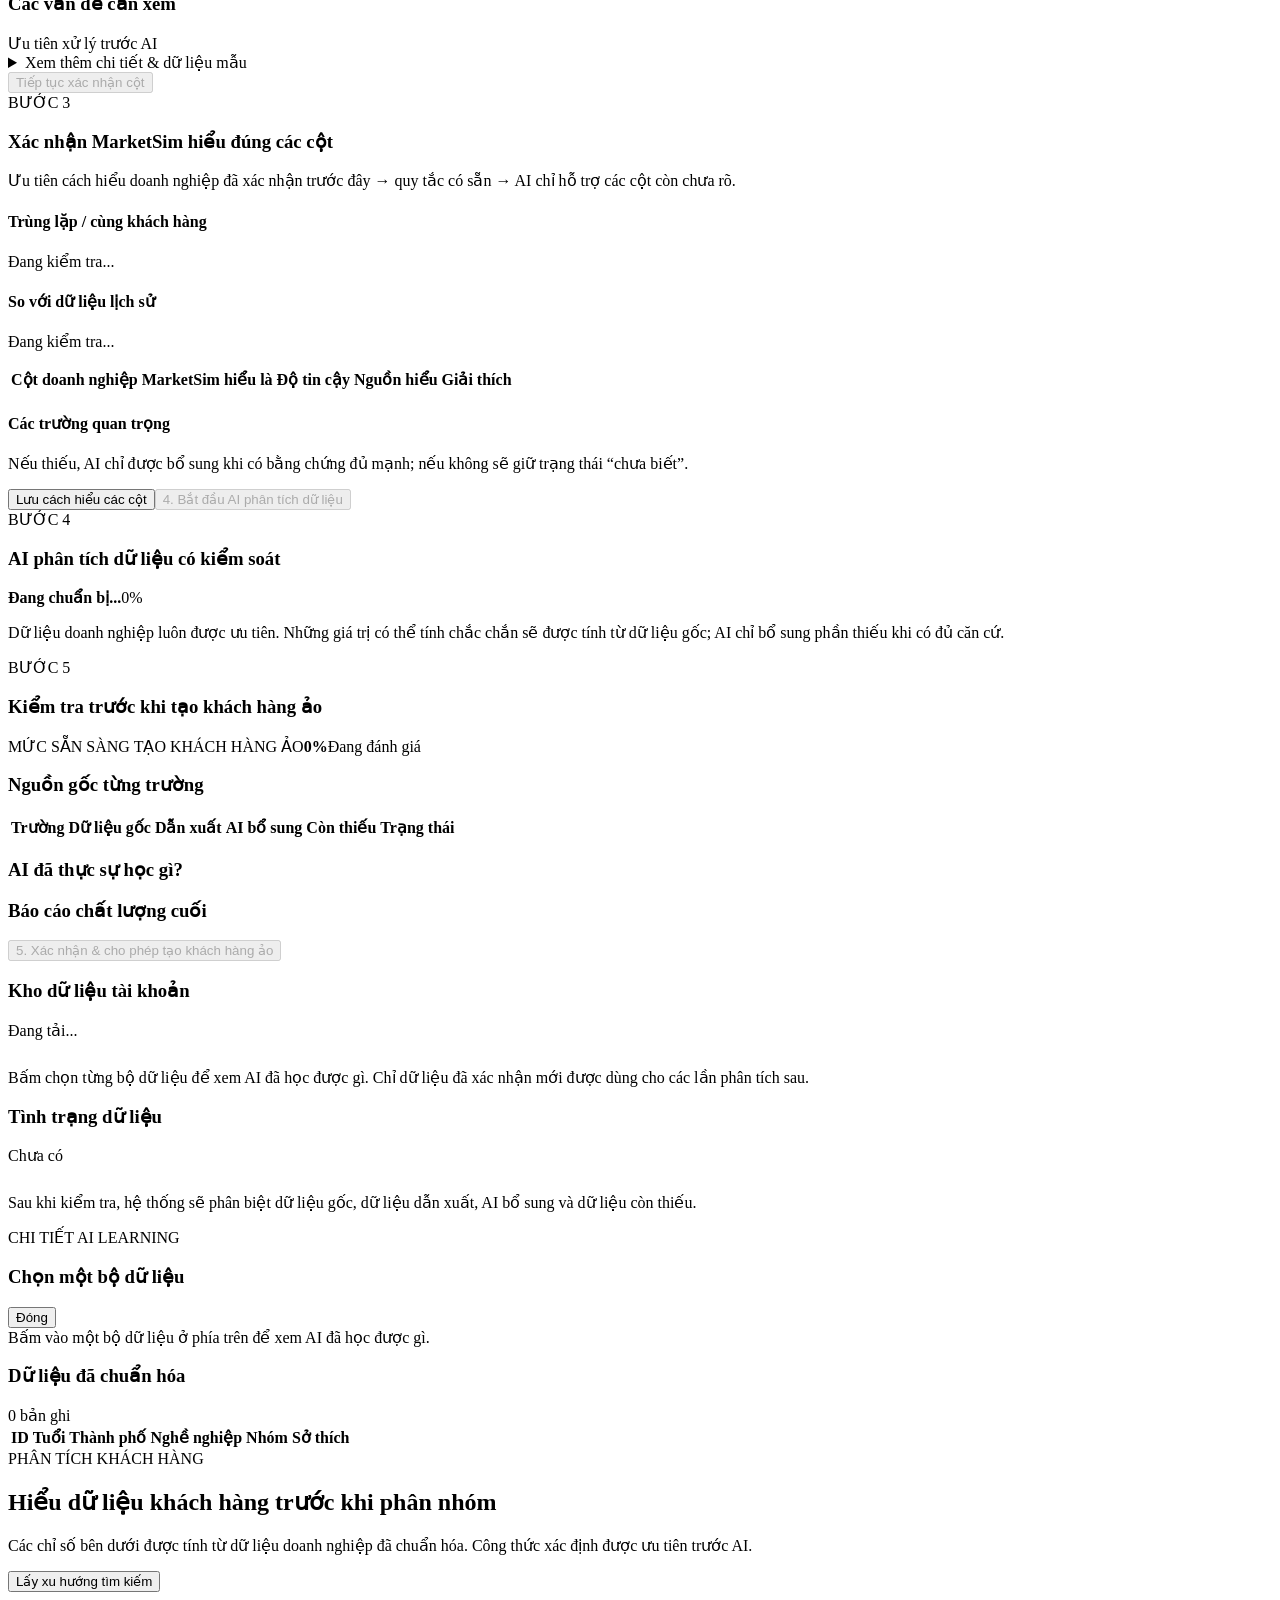
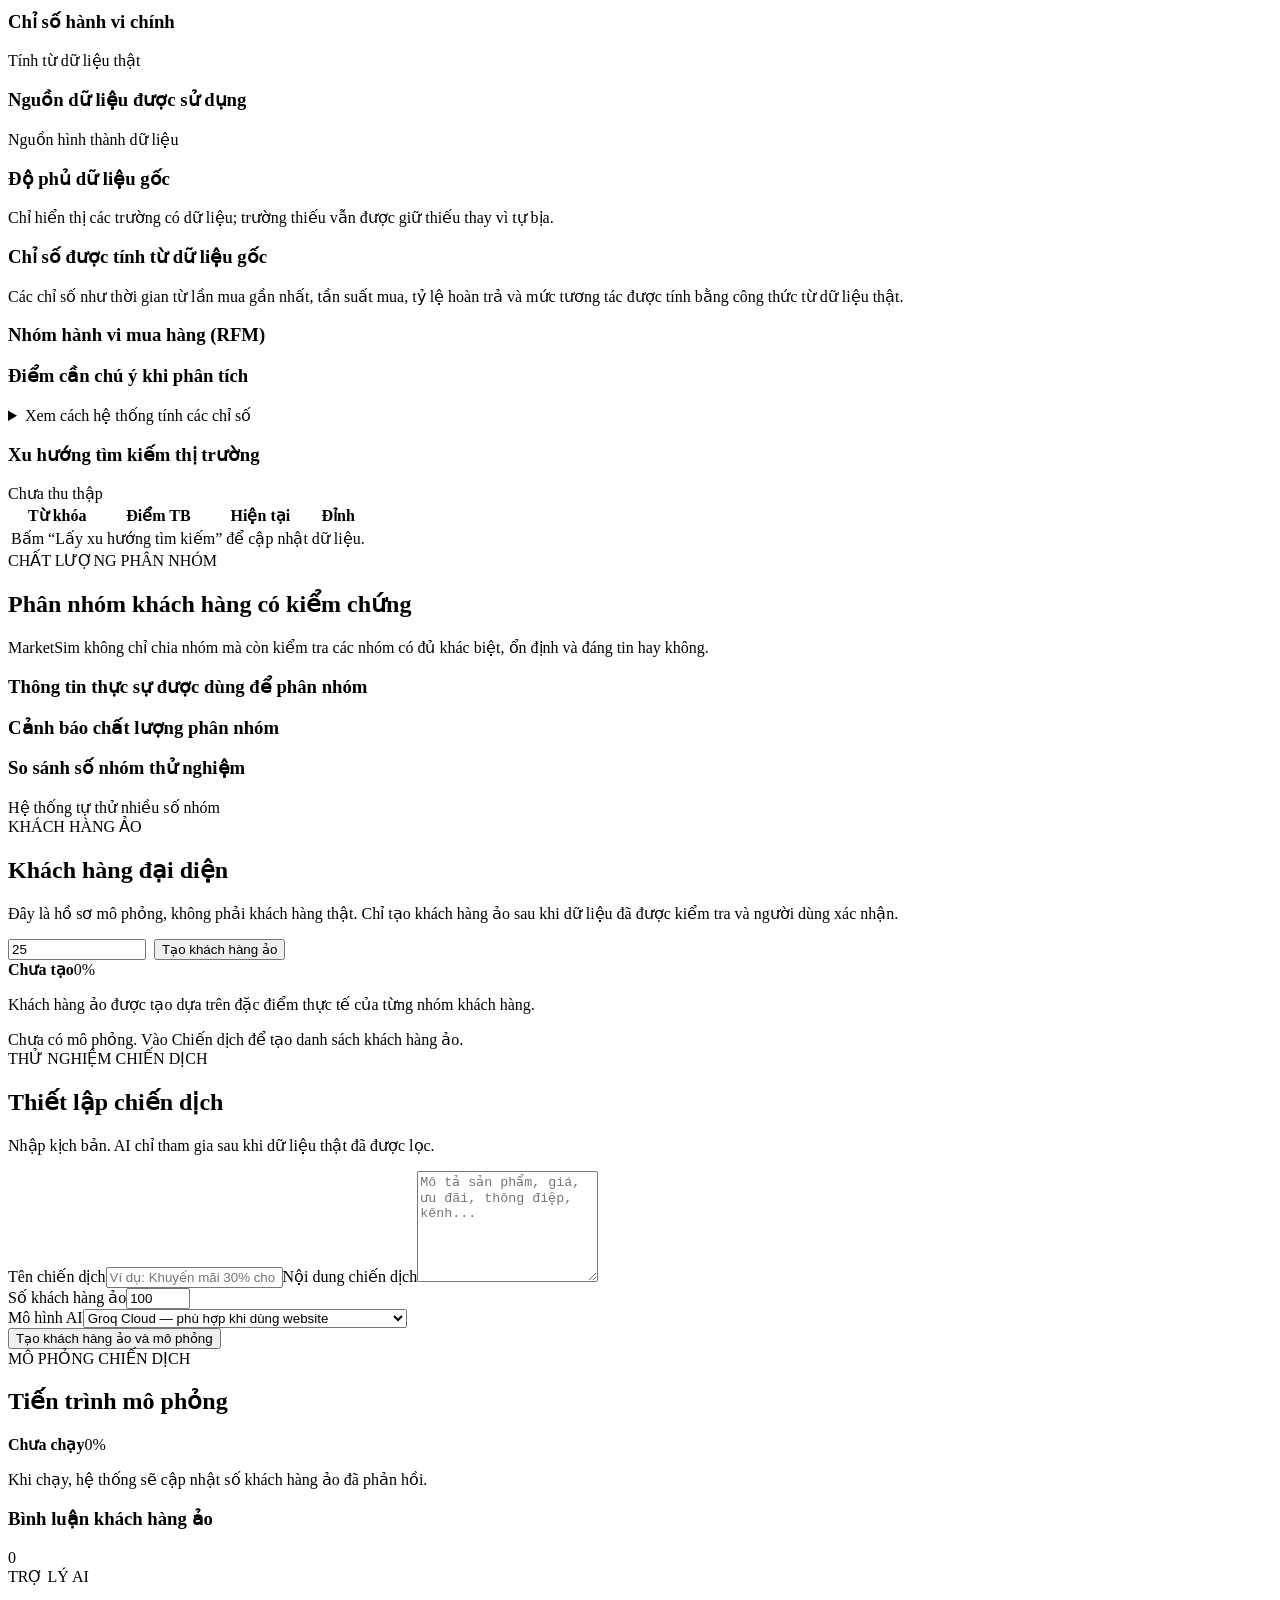
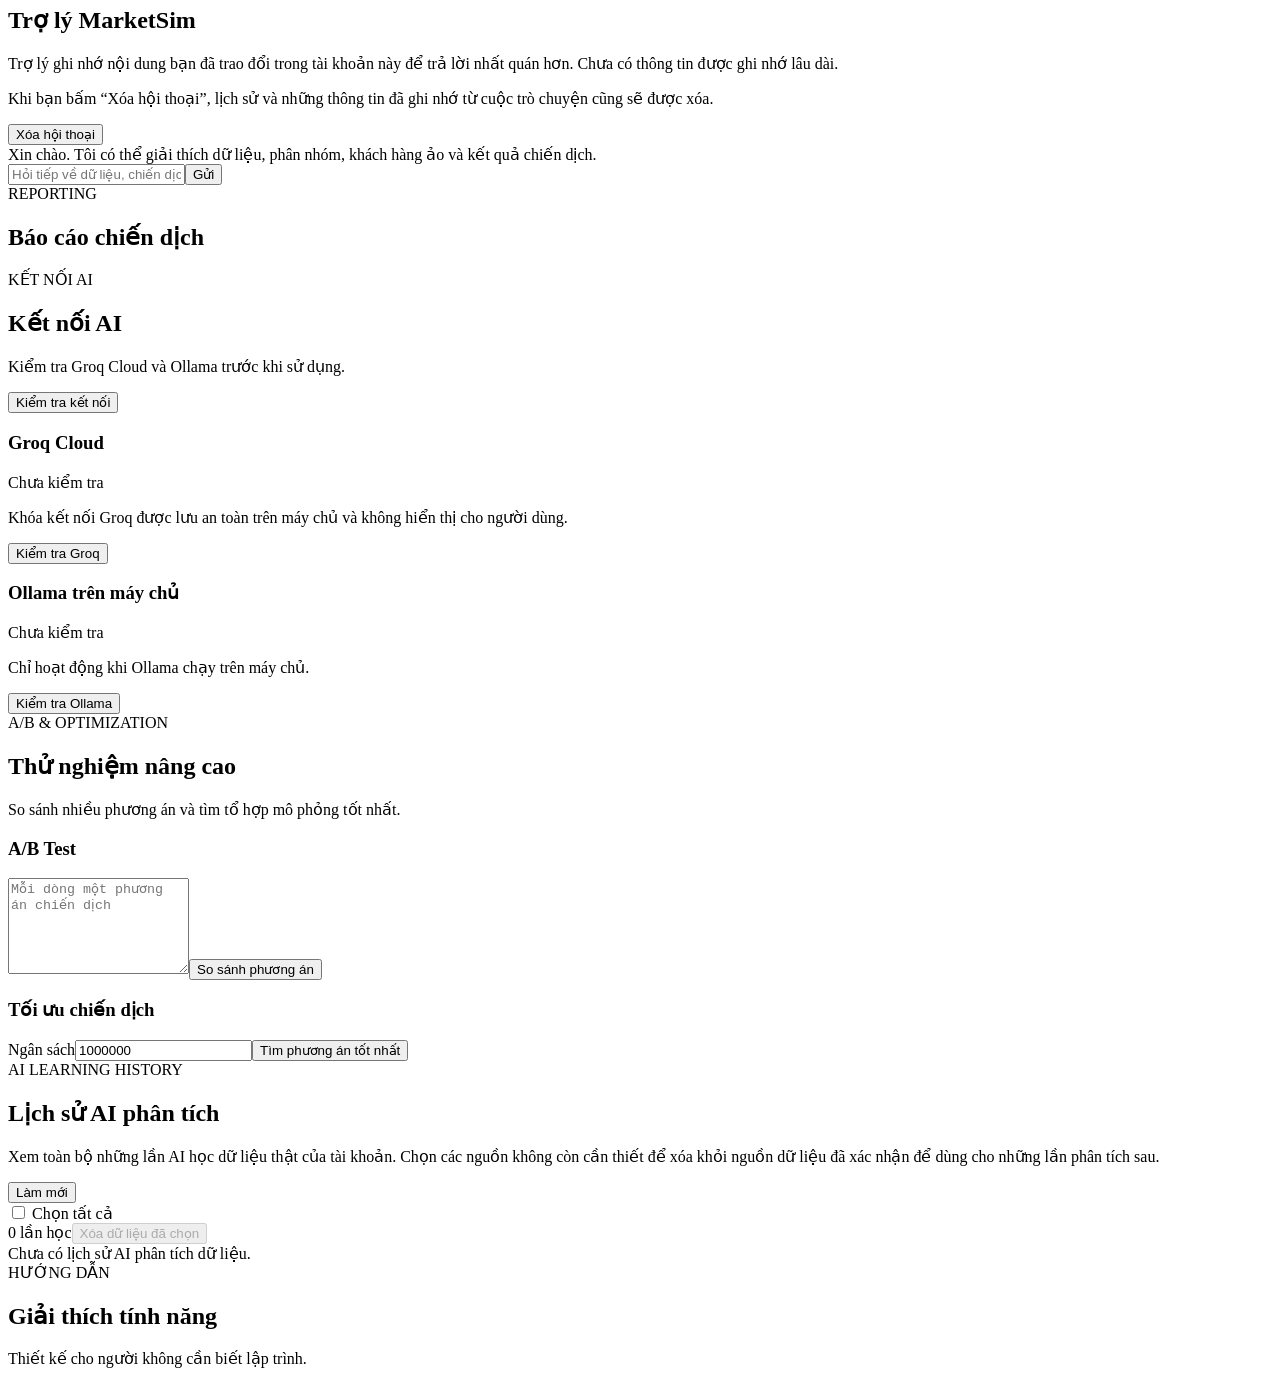
==== commit 02f49d0d: "FIX LOI PHAN TICH" ====
--- a/frontend/index.html
+++ b/frontend/index.html
@@ -17,7 +17,7 @@
   <div class="panel-title"><div><span class="eyebrow">BƯỚC 2</span><h3>Kiểm tra chất lượng dữ liệu</h3></div><span id="stagedFileName"></span></div>
   <div class="grid-4 compact-grid" id="stagedSummaryCards"></div>
   <div class="quality-layout">
-    <div class="quality-score-card"><span>ĐIỂM CHẤT LƯỢNG DỮ LIỆU</span><b id="qualityScore">0 / 100</b><strong id="qualityLabel">Chưa đánh giá</strong><p>Điểm tổng hợp từ độ đầy đủ, hợp lệ, nhất quán, trùng lặp, độ mới và mức độ hệ thống hiểu đúng cấu trúc cột.</p></div>
+    <div class="quality-score-card"><span>ĐIỂM CHẤT LƯỢNG DỮ LIỆU</span><b id="qualityScore">0 / 100</b><strong id="qualityLabel">Chưa đánh giá</strong><p>Điểm tổng hợp từ 6 thành phần và các ngưỡng an toàn. Thiếu trường bắt buộc, trùng lặp hoặc dữ liệu không hợp lệ sẽ giới hạn điểm tối đa.</p></div>
     <div class="card inner-card"><h3>6 thành phần chất lượng</h3><div id="qualityDimensions" class="quality-dimensions"></div></div>
   </div>
   <div class="card inner-card issue-card"><div class="table-head inner-head"><h3>Các vấn đề cần xem</h3><span>Ưu tiên xử lý trước AI</span></div><div id="qualityIssues" class="quality-issues"></div></div>
@@ -65,4 +65,4 @@
 <section id="assistant" class="tab"><div class="section-head"><div><span class="eyebrow">TRỢ LÝ AI</span><h2>Trợ lý MarketSim</h2><p>Trợ lý ghi nhớ nội dung bạn đã trao đổi trong tài khoản này để trả lời nhất quán hơn. <span id="chatMemoryStatus">Chưa có thông tin được ghi nhớ lâu dài.</span></p><p class="muted">Khi bạn bấm “Xóa hội thoại”, lịch sử và những thông tin đã ghi nhớ từ cuộc trò chuyện cũng sẽ được xóa.</p></div><button class="ghost" id="clearChat">Xóa hội thoại</button></div><div class="card chat-card"><div id="chatLog" class="chat-log"><div class="chat-msg ai">Xin chào. Tôi có thể giải thích dữ liệu, phân nhóm, khách hàng ảo và kết quả chiến dịch.</div></div><div class="chat-input"><input id="chatInput" placeholder="Hỏi tiếp về dữ liệu, chiến dịch hoặc nội dung đã trao đổi..."><button class="primary" id="sendChat">Gửi</button></div></div></section>
 <section id="reports" class="tab"><div class="section-head"><div><span class="eyebrow">REPORTING</span><h2>Báo cáo chiến dịch</h2></div></div><div id="reportCards" class="grid-3"></div></section>
 <section id="system" class="tab"><div class="section-head"><div><span class="eyebrow">KẾT NỐI AI</span><h2>Kết nối AI</h2><p>Kiểm tra Groq Cloud và Ollama trước khi sử dụng.</p></div><button class="primary" id="checkAll">Kiểm tra kết nối</button></div><div class="grid-2"><div class="card provider-card"><h3>Groq Cloud</h3><span id="groqStatus" class="status">Chưa kiểm tra</span><p id="groqInfo">Khóa kết nối Groq được lưu an toàn trên máy chủ và không hiển thị cho người dùng.</p><button class="secondary" id="checkGroq">Kiểm tra Groq</button></div><div class="card provider-card"><h3>Ollama trên máy chủ</h3><span id="ollamaStatus" class="status">Chưa kiểm tra</span><p id="ollamaInfo">Chỉ hoạt động khi Ollama chạy trên máy chủ.</p><button class="secondary" id="checkOllama">Kiểm tra Ollama</button></div></div></section>
-<section id="advanced" class="tab"><div class="section-head"><div><span class="eyebrow">A/B & OPTIMIZATION</span><h2>Thử nghiệm nâng cao</h2><p>So sánh nhiều phương án và tìm tổ hợp mô phỏng tốt nhất.</p></div></div><div class="grid-2"><div class="card form-card"><h3>A/B Test</h3><textarea id="abCampaigns" rows="6" placeholder="Mỗi dòng một phương án chiến dịch"></textarea><button class="primary" id="runAB">So sánh phương án</button><div id="abResult" class="notice hidden"></div></div><div class="card form-card"><h3>Tối ưu chiến dịch</h3><label>Ngân sách</label><input id="optBudget" type="number" value="1000000"><button class="primary" id="runOpt">Tìm phương án tốt nhất</button><div id="optResult" class="notice hidden"></div></div></div></section><section id="learning-history" class="tab"><div class="section-head"><div><span class="eyebrow">AI LEARNING HISTORY</span><h2>Lịch sử AI phân tích</h2><p>Xem toàn bộ những lần AI học dữ liệu thật của tài khoản. Chọn các nguồn không còn cần thiết để xóa khỏi nguồn dữ liệu đã xác nhận để dùng cho những lần phân tích sau.</p></div><button class="secondary" id="refreshLearningHistory">Làm mới</button></div><div class="card info-card"><div class="history-toolbar"><label class="history-check"><input type="checkbox" id="selectAllLearningHistory"> Chọn tất cả</label><div><span id="learningHistoryCount" class="muted">0 lần học</span><button class="primary danger-btn" id="deleteSelectedLearning" disabled>Xóa dữ liệu đã chọn</button></div></div><div id="learningHistoryNotice" class="notice hidden"></div><div id="learningHistoryList" class="learning-history-list"><div class="empty">Chưa có lịch sử AI phân tích dữ liệu.</div></div></div></section><section id="help" class="tab"><div class="section-head"><div><span class="eyebrow">HƯỚNG DẪN</span><h2>Giải thích tính năng</h2><p>Thiết kế cho người không cần biết lập trình.</p></div></div><div id="helpList" class="help-list"></div></section><div id="toast" class="toast"></div></main></div><script src="/static/js/app.js?v=20260816-pytrends-fix-1"></script></body></html>
+<section id="advanced" class="tab"><div class="section-head"><div><span class="eyebrow">A/B & OPTIMIZATION</span><h2>Thử nghiệm nâng cao</h2><p>So sánh nhiều phương án và tìm tổ hợp mô phỏng tốt nhất.</p></div></div><div class="grid-2"><div class="card form-card"><h3>A/B Test</h3><textarea id="abCampaigns" rows="6" placeholder="Mỗi dòng một phương án chiến dịch"></textarea><button class="primary" id="runAB">So sánh phương án</button><div id="abResult" class="notice hidden"></div></div><div class="card form-card"><h3>Tối ưu chiến dịch</h3><label>Ngân sách</label><input id="optBudget" type="number" value="1000000"><button class="primary" id="runOpt">Tìm phương án tốt nhất</button><div id="optResult" class="notice hidden"></div></div></div></section><section id="learning-history" class="tab"><div class="section-head"><div><span class="eyebrow">AI LEARNING HISTORY</span><h2>Lịch sử AI phân tích</h2><p>Xem toàn bộ những lần AI học dữ liệu thật của tài khoản. Chọn các nguồn không còn cần thiết để xóa khỏi nguồn dữ liệu đã xác nhận để dùng cho những lần phân tích sau.</p></div><button class="secondary" id="refreshLearningHistory">Làm mới</button></div><div class="card info-card"><div class="history-toolbar"><label class="history-check"><input type="checkbox" id="selectAllLearningHistory"> Chọn tất cả</label><div><span id="learningHistoryCount" class="muted">0 lần học</span><button class="primary danger-btn" id="deleteSelectedLearning" disabled>Xóa dữ liệu đã chọn</button></div></div><div id="learningHistoryNotice" class="notice hidden"></div><div id="learningHistoryList" class="learning-history-list"><div class="empty">Chưa có lịch sử AI phân tích dữ liệu.</div></div></div></section><section id="help" class="tab"><div class="section-head"><div><span class="eyebrow">HƯỚNG DẪN</span><h2>Giải thích tính năng</h2><p>Thiết kế cho người không cần biết lập trình.</p></div></div><div id="helpList" class="help-list"></div></section><div id="toast" class="toast"></div></main></div><script src="/static/js/app.js?v=20260817-data-quality-gates-1"></script></body></html>
